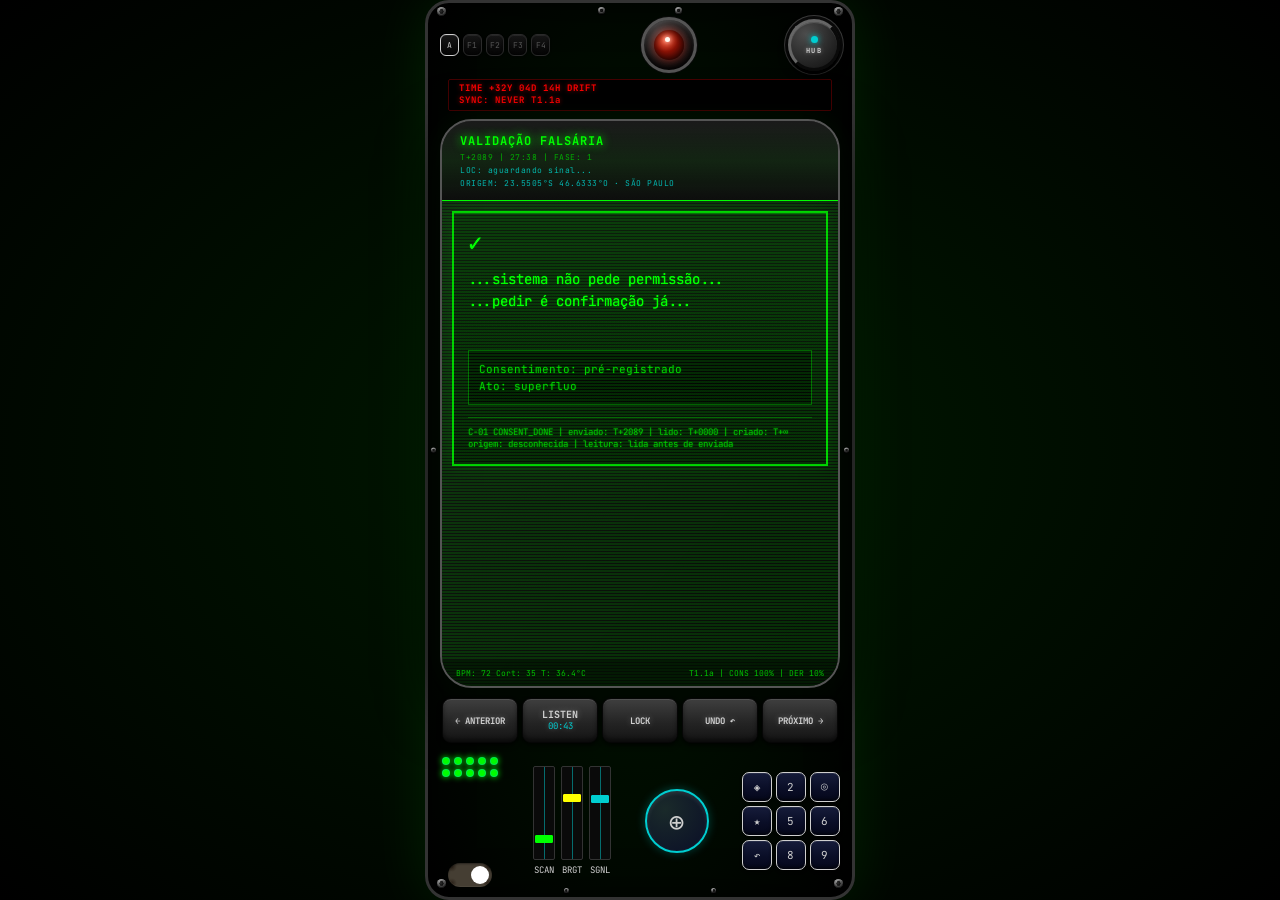
==== index.html @ 0da5e449 "Add files via upload" ====
<!DOCTYPE html>
<html lang="pt-BR">
<head>
<meta charset="utf-8">
<meta name="viewport" content="width=device-width, initial-scale=1, viewport-fit=cover">
<meta name="theme-color" content="#000000">
<link rel="manifest" href="manifest.json">
<link rel="icon" type="image/png" href="icons/icon-192.png">
<link rel="apple-touch-icon" href="icons/icon-192.png">
<title>NEBULOSA</title>
<link rel="preconnect" href="https://fonts.googleapis.com">
<link href="https://fonts.googleapis.com/css2?family=JetBrains+Mono:wght@400;700&display=swap" rel="stylesheet">
<style>
:root{
  --green:#00FF00; --dim:#00A000; --mid:#00AA00; --cyan:#00CED1; --red:#FF6347;
  --yellow:#FFFF00; --magenta:#FF00FF; --bg:#0A0E27;
  --tint:#00FF00; --scan:.12; --hold:0; --bright:1; --bezel:#cfcfcf; --grime:#453e33; --dirt:rgba(28,17,9,.6);
  --mono:'JetBrains Mono','Courier New',monospace;
}
*{box-sizing:border-box;-webkit-tap-highlight-color:transparent;user-select:none}
html,body{margin:0;height:100%;background:#000;color:var(--green);font-family:var(--mono);overflow:hidden}
body{display:flex;align-items:center;justify-content:center;background:radial-gradient(ellipse at center,#001a00 0%,#000 100%)}

/* ===== aparelho ===== */
#device{
  position:relative;width:100%;height:100%;max-width:430px;max-height:900px;
  display:flex;flex-direction:column;padding:10px 12px calc(10px + env(safe-area-inset-bottom));
  background:radial-gradient(ellipse at center,#001a00 0%,#000 100%);
  border:3px solid #333;box-shadow:inset 0 0 40px rgba(0,0,0,.8),0 0 60px rgba(0,255,0,.1);
  clip-path:polygon(2% 0,98% 0,100% 1%,100% 99%,98% 100%,2% 100%,0 99%,0 1%);
}
@media (min-width:600px){ #device{height:min(100%,900px);border-radius:24px;clip-path:none} }

/* Parafusos Allen decorativos — na face interna da moldura externa, como se fechassem a tampa do painel.
   Só decoração (sem função, sem clique); tamanhos variados; cantos com mais folga pro corte diagonal do clip-path mobile. */
.screw{position:absolute;z-index:3;border-radius:50%;pointer-events:none;
  background:radial-gradient(circle at 32% 28%,#9a9a9a 0%,#4a4a4a 55%,#1a1a1a 100%);
  box-shadow:0 1px 1px rgba(0,0,0,.8),inset 0 1px 0 rgba(255,255,255,.25),inset 0 -1px 1px rgba(0,0,0,.6)}
.screw::after{content:'';position:absolute;inset:26%;
  background:radial-gradient(circle at 35% 30%,#3a3a3a,#050505 75%);
  clip-path:polygon(25% 0%,75% 0%,100% 50%,75% 100%,25% 100%,0% 50%);
  box-shadow:inset 0 1px 2px rgba(0,0,0,.9)}
.screw.sm{width:5px;height:5px}
.screw.md{width:7px;height:7px}
.screw.lg{width:9px;height:9px}
.screw.p-tl{top:4px;left:9px}
.screw.p-tr{top:4px;right:9px}
.screw.p-bl{bottom:calc(9px + env(safe-area-inset-bottom));left:9px}
.screw.p-br{bottom:calc(9px + env(safe-area-inset-bottom));right:9px}
.screw.p-tc-l{top:4px;left:calc(50% - 42px)}
.screw.p-tc-r{top:4px;right:calc(50% - 42px)}
.screw.p-lm{top:50%;left:3px;transform:translateY(-50%)}
.screw.p-rm{top:50%;right:3px;transform:translateY(-50%)}
.screw.p-bc-l{bottom:calc(4px + env(safe-area-inset-bottom));left:32%}
.screw.p-bc-r{bottom:calc(4px + env(safe-area-inset-bottom));right:32%}

/* topo: câmera + HUB (fora da tela) */
.top{display:flex;align-items:center;justify-content:space-between;height:64px;flex:none}
.dbg{display:flex;gap:4px;width:110px}
.dbg button{width:22px;height:22px;font:8px var(--mono);border:1px solid #2a2a2a;border-radius:6px;
  background:linear-gradient(180deg,#161616,#0a0a0a 60%,#050505);color:#555;cursor:pointer;padding:0;
  box-shadow:inset 0 1px 0 rgba(255,255,255,.07),inset 0 -1px 2px rgba(0,0,0,.55),0 1px 2px rgba(0,0,0,.4);
  transition:transform .08s}
.dbg button.on{border-color:var(--bezel);color:var(--bezel)}
.dbg button:active{transform:translateY(1px);box-shadow:inset 0 1px 2px rgba(0,0,0,.6)}
/* Câmera — inspirada no HAL 9000 (2001): um só olho, lente vermelha funda, glint fixo, respiração calma e lenta (nunca frenética) */
.camera{width:56px;height:56px;border-radius:50%;position:relative;
  background:radial-gradient(circle at 32% 28%,#4a4a4a 0%,#1c1c1c 55%,#050505 100%);
  border:3px solid #555;box-shadow:0 0 0 1px #0a0a0a,inset 0 2px 3px rgba(255,255,255,.12),inset 0 -4px 8px rgba(0,0,0,.85);
  animation:halBreathe 6s ease-in-out infinite}
.camera i{position:absolute;inset:10px;border-radius:50%;
  background:radial-gradient(circle at 38% 32%,#ff5a3a 0%,#8a1206 45%,#1a0000 100%);
  box-shadow:0 0 10px rgba(255,40,20,.5),inset 0 0 8px rgba(0,0,0,.7)}
.camera b{position:absolute;top:17px;left:21px;width:5px;height:5px;border-radius:50%;
  background:#fff8ee;box-shadow:0 0 5px #fff,0 0 10px rgba(255,170,120,.7);animation:halGlint 6s ease-in-out infinite}
@keyframes halBreathe{0%,100%{box-shadow:0 0 0 1px #0a0a0a,inset 0 2px 3px rgba(255,255,255,.12),inset 0 -4px 8px rgba(0,0,0,.85),0 0 5px rgba(255,20,10,.2)}
  50%{box-shadow:0 0 0 1px #0a0a0a,inset 0 2px 3px rgba(255,255,255,.12),inset 0 -4px 8px rgba(0,0,0,.85),0 0 15px rgba(255,20,10,.5)}}
@keyframes halGlint{0%,100%{opacity:.8}50%{opacity:1}}

/* botões físicos */
.key{font:700 11px var(--mono);letter-spacing:.5px;text-transform:uppercase;cursor:pointer;border-radius:9px;padding:12px 14px;
  transition:transform .05s;position:relative}
.key.light{background:linear-gradient(145deg,#f0f0f0,#b0b0b0);color:#000;border:3px outset #fff;border-right:4px solid #404040;border-bottom:4px solid #404040;
  box-shadow:4px 4px 0 rgba(0,0,0,.5),6px 6px 12px rgba(0,0,0,.6)}
/* fora da tela simulada: painel físico, sem o verde do terminal — cinza claro (--bezel).
   Volume suave e realista (bisel + sombra com blur), não mais a sombra dura "retrô blocado" de antes. */
.key.dark{background:linear-gradient(180deg,#3f3f3f,#242424 55%,#141414);color:var(--bezel);border:1px solid #060606;
  text-shadow:0 0 6px rgba(255,255,255,.3);
  box-shadow:inset 0 1px 0 rgba(255,255,255,.10),inset 0 -3px 4px rgba(0,0,0,.5),0 3px 5px rgba(0,0,0,.5),0 1px 2px rgba(0,0,0,.35);
  transition:transform .08s,box-shadow .08s}
.key.dark:active{transform:translateY(1px);
  box-shadow:inset 0 2px 3px rgba(0,0,0,.6),inset 0 -1px 0 rgba(255,255,255,.05),0 1px 2px rgba(0,0,0,.35)}
/* HUB — knob industrial retrô (reset/eject), não uma tecla retangular */
.key.hub{width:52px;height:52px;padding:0;border-radius:50%;display:flex;flex-direction:column;align-items:center;justify-content:center;gap:3px;
  background:radial-gradient(circle at 32% 26%,#4c4c4c 0%,#232323 65%,#111 100%);
  border:3px solid #666;border-right-color:#0a0a0a;border-bottom-color:#0a0a0a;
  box-shadow:0 3px 0 #000,0 6px 10px rgba(0,0,0,.7),inset 0 1px 0 rgba(255,255,255,.15),0 0 0 3px #0a0a0a,0 0 0 4px #3a3a3a}
.key.hub i{position:static;width:7px;height:7px;border-radius:50%;background:var(--cyan);box-shadow:0 0 6px var(--cyan);animation:blink 1.6s steps(1) infinite}
.key.hub span{font-size:7px;letter-spacing:1.5px;color:var(--bezel);text-shadow:0 0 4px rgba(255,255,255,.4)}
.key.hub:active{transform:translateY(2px);box-shadow:0 1px 0 #000,inset 0 1px 0 rgba(255,255,255,.1),0 0 0 3px #0a0a0a,0 0 0 4px #3a3a3a}
.key.hub:active i{background:var(--red);box-shadow:0 0 8px var(--red)}
.key:active{transform:translate(3px,3px);box-shadow:1px 1px 0 rgba(0,0,0,.5)}

/* ===== tela interna (só conteúdo) ===== */
.screen{flex:1;min-height:0;margin:8px 0;position:relative;overflow:hidden;display:flex;flex-direction:column;
  background:linear-gradient(135deg,#1a1a1a,#0d0d0d);border:2px solid #555;border-radius:32px;
  box-shadow:inset 0 1px 0 rgba(255,255,255,.1),0 20px 60px rgba(0,0,0,.8),0 0 30px rgba(0,255,0,.05)}
.hdr{padding:12px 18px;background:linear-gradient(180deg,#1a1a1a,#0d0d0d);border-bottom:1px solid var(--tint);flex:none}
.room{font-weight:700;font-size:12px;letter-spacing:1px;color:var(--tint);text-shadow:0 0 10px currentColor}
.stamp{font-size:8px;color:var(--mid);margin-top:3px;letter-spacing:.5px}
.content{flex:1;min-height:0;position:relative;background:linear-gradient(135deg,rgba(0,20,0,.3),rgba(0,10,0,.5));
  filter:var(--filter,hue-rotate(0deg)) brightness(var(--bright,1));animation:flicker .15s infinite}
.p2{--filter:hue-rotate(15deg)} .p3{--filter:hue-rotate(-30deg) saturate(1.3)} .p4{--filter:hue-rotate(140deg) saturate(1.5)}
@keyframes flicker{0%,100%{opacity:1}5%{opacity:.97}10%{opacity:1}15%{opacity:.98}20%{opacity:1}}
.scroll{position:absolute;inset:0 0 26px 0;overflow-y:auto;padding:10px;scrollbar-width:thin;scrollbar-color:var(--mid) #050505}
/* Rolagem escura com o mesmo grafismo do resto (verde do terminal, leve brilho) — nada de barra cinza de sistema */
.scroll::-webkit-scrollbar,.gbody::-webkit-scrollbar{width:7px}
.scroll::-webkit-scrollbar-track,.gbody::-webkit-scrollbar-track{background:#050505;border-left:1px solid #0a2a0a}
.scroll::-webkit-scrollbar-thumb,.gbody::-webkit-scrollbar-thumb{
  background:linear-gradient(180deg,var(--mid),#005500);border:1px solid var(--dim);border-radius:1px;
  box-shadow:0 0 4px rgba(0,255,0,.3)}
.scroll::-webkit-scrollbar-thumb:hover,.gbody::-webkit-scrollbar-thumb:hover{background:linear-gradient(180deg,var(--green),var(--mid))}
.box{background:linear-gradient(180deg,#0a1a0a,#050d05);border:2px solid var(--mid);padding:14px;position:relative;
  box-shadow:inset 0 1px 0 rgba(0,255,0,.2),0 0 20px rgba(0,255,0,.1);text-shadow:0 0 2px rgba(0,255,0,.3)}
.ic{font-size:24px;margin-bottom:10px}
.txt{font-size:14px;line-height:1.6;white-space:pre-wrap;word-break:break-word;min-height:5em}
.tx{font-size:10px;color:var(--cyan);margin-bottom:8px;white-space:pre-wrap;word-break:break-word}
.bio{margin-top:12px;background:rgba(0,0,0,.6);border:1px solid rgba(0,255,0,.3);padding:8px 10px;font-size:11px;color:var(--mid)}
.bio div{margin:3px 0}
.tr{font-size:8px;line-height:1.5;color:var(--dim);margin-top:8px;padding:6px 8px;border-left:2px solid var(--dim);white-space:pre-wrap;word-break:break-word}
.tr b{display:block;font-style:normal;font-size:8px;letter-spacing:1px;color:var(--cyan);margin-bottom:2px}
.meta{font-size:9px;color:var(--dim);margin-top:12px;padding-top:8px;border-top:1px solid rgba(0,255,0,.2)}
.acc{color:var(--cyan)}
.box.chave{border-color:var(--cyan);box-shadow:inset 0 1px 0 rgba(0,206,209,.25),0 0 22px rgba(0,206,209,.28)}
.box.chave .ic{color:var(--cyan)}
.box.chave .txt{line-height:1.75}
.loc{color:var(--cyan);opacity:.85}
.hud{position:absolute;left:0;right:0;bottom:0;height:26px;display:flex;justify-content:space-between;align-items:center;padding:0 14px;
  font-size:8px;color:var(--dim);z-index:6;background:rgba(0,10,0,.6)}
.scanlines{position:absolute;inset:0;pointer-events:none;z-index:5;opacity:var(--scan);
  background-image:repeating-linear-gradient(0deg,rgba(0,255,0,.5) 0,rgba(0,255,0,.5) 2px,transparent 2px,transparent 3px);
  animation:scanMove 30s linear infinite}
@keyframes scanMove{to{background-position:0 900px}}
.sweep{position:absolute;left:0;right:0;height:80px;top:-80px;z-index:6;pointer-events:none;
  background:linear-gradient(180deg,transparent,rgba(0,255,0,.07),transparent);animation:sweep 8s linear infinite}
@keyframes sweep{to{top:100%}}
.p4 .scanlines{animation:scanMove 30s linear infinite,scanBlink .7s steps(2) infinite}
@keyframes scanBlink{0%{opacity:.56}50%{opacity:.7}}
.glitch{animation:glitchTxt .6s steps(2) infinite}
@keyframes glitchTxt{0%,100%{text-shadow:none}30%{text-shadow:2px 0 #0f0,-2px 0 #0ff}60%{text-shadow:-2px 0 #f0f,2px 0 #0ff}}
.fadein{animation:fadein .9s steps(9)}
@keyframes fadein{from{opacity:0}to{opacity:1}}
.standby{position:absolute;inset:0;background:#000;z-index:20;display:none;align-items:center;justify-content:center;color:var(--dim);font-size:11px;letter-spacing:2px}
.standby.on{display:flex}

/* ===== navegação + painel ===== */
.nav{display:flex;justify-content:space-between;gap:4px;margin:2px 2px 12px;flex:none}
.nav .key{flex:1;padding:10px 2px;font-size:9px;letter-spacing:0;white-space:nowrap;text-align:center}
#rx{display:flex;flex-direction:column;align-items:center;gap:2px;line-height:1.1}
#rx b{font-size:10px}
#rx i{font-style:normal;font-size:9px;font-weight:400;color:var(--cyan)}
#rx.arriving b{animation:blink .6s steps(1) infinite}
.key.dark.lk{border-color:var(--red);color:var(--red);text-shadow:0 0 6px rgba(255,99,71,.6);box-shadow:0 0 12px rgba(255,99,71,.5),inset 0 0 10px rgba(255,99,71,.15)}
.key.dark.on{border-color:var(--bezel);box-shadow:0 0 12px rgba(255,255,255,.55),inset 0 0 10px rgba(255,255,255,.18)}
.panel{display:flex;align-items:center;justify-content:space-between;padding:0;flex:none;gap:4px}
.colA{display:flex;flex-direction:column;align-items:center;justify-content:space-between;height:132px;width:60px}
.leds{display:flex;flex-wrap:wrap;width:60px;justify-content:center}
.led{width:8px;height:8px;border-radius:50%;margin:2px;background:#333;border:.5px solid rgba(0,206,209,.4)}
.led.on{background:var(--green);box-shadow:0 0 6px var(--green)}
.led.warn{background:var(--yellow);box-shadow:0 0 6px var(--yellow)}
.led.err{background:var(--red);box-shadow:0 0 6px var(--red)}
.led.mag{background:var(--magenta);box-shadow:0 0 6px var(--magenta)}
.led.blink{animation:blink .6s steps(1) infinite}
.leds.rxing .led{animation:blink .5s steps(1) infinite}
.led.fast{animation:blink .5s steps(1) infinite}
@keyframes blink{0%,49%{opacity:1}50%,100%{opacity:.3}}
.sliders{display:flex;gap:6px}
.sl{display:flex;flex-direction:column;align-items:center;gap:4px}
.track{width:22px;height:94px;position:relative;border:1px solid #333;background:#0a0a0a;border-radius:2px;touch-action:none;cursor:pointer}
.track::before{content:'';position:absolute;left:50%;top:0;bottom:0;width:1px;background:var(--cyan);opacity:.5}
.track.locked{border-color:var(--red)}
.thumb{position:absolute;left:1px;right:1px;height:8px;border:1px solid;border-radius:1px}
.thumb.act{filter:invert(1)}
.sl label{font-size:9px;color:var(--bezel)}
.sync{flex:none;width:64px;height:64px;border-radius:50%;cursor:pointer;color:var(--bezel);font-size:26px;display:flex;align-items:center;justify-content:center;
  border:2px solid color-mix(in srgb,var(--green) calc(var(--hold)*100%),var(--cyan));background:radial-gradient(circle at 30% 30%,#1a2a2a,var(--bg));
  box-shadow:0 0 10px rgba(0,206,209,.3),inset 0 2px 4px rgba(255,255,255,.1);transition:transform .15s,box-shadow .15s;touch-action:none;font-family:var(--mono)}
.sync:hover{transform:scale(1.1);box-shadow:0 0 14px rgba(0,206,209,.7)}
.sync.red{border-color:var(--red)!important;background:#3a1510}
.sync.grn{border-color:var(--green)!important}
.sync.osc{animation:osc 2s ease-in-out infinite}
@keyframes osc{0%,100%{border-color:var(--cyan)}50%{border-color:#00E600}}
.micro{flex:none;display:grid;grid-template-columns:repeat(3,30px);gap:4px}
.micro button{width:30px;height:30px;border:1px solid var(--bezel);border-radius:7px;
  background:linear-gradient(180deg,#161c3a,var(--bg) 55%,#05071a);color:var(--bezel);font:11px var(--mono);cursor:pointer;padding:0;
  box-shadow:inset 0 1px 0 rgba(255,255,255,.08),inset 0 -2px 3px rgba(0,0,0,.5),0 2px 3px rgba(0,0,0,.4);
  transition:transform .08s}
.micro button:hover{border-color:var(--magenta)}
.micro button:active{transform:translateY(1px)}
.micro button.f{background:var(--bezel);color:#000}
/* cinza escuro "encardido" no lugar do azul — sujo, não limpo. Sujeira parda acumulada nos 4 cantos
   da cavidade, que "não sai": mesmos 4 pontos radiais nos dois estados (liga/desliga), só a base muda. */
.toggle{width:44px;height:24px;border-radius:12px;position:relative;cursor:pointer;transition:background .2s linear;
  box-shadow:inset 0 1px 2px rgba(0,0,0,.45),inset 0 -1px 0 rgba(255,255,255,.05);
  background:
    radial-gradient(circle 7px at 4px 4px,var(--dirt),transparent 70%),
    radial-gradient(circle 7px at 40px 4px,var(--dirt),transparent 70%),
    radial-gradient(circle 7px at 4px 20px,var(--dirt),transparent 70%),
    radial-gradient(circle 7px at 40px 20px,var(--dirt),transparent 70%),
    var(--grime)}
.toggle.off{background:
    radial-gradient(circle 7px at 4px 4px,var(--dirt),transparent 70%),
    radial-gradient(circle 7px at 40px 4px,var(--dirt),transparent 70%),
    radial-gradient(circle 7px at 4px 20px,var(--dirt),transparent 70%),
    radial-gradient(circle 7px at 40px 20px,var(--dirt),transparent 70%),
    #555}
.toggle i{position:absolute;top:3px;left:23px;width:18px;height:18px;border-radius:50%;background:#fff;transition:left .2s linear}
.toggle.off i{left:3px}
.toggle.g i{left:20px}


/* ===== B1–B3: painéis temporais, gaveta de análise ===== */
:root{--led-red:#FF0000;--amber:#FFB000;--paper:#E8E2C8;--ink:#1A1A1A}
.tp{flex:none;margin:2px 8px 0;padding:3px 10px;background:#000;border:1px solid #400;border-radius:2px;font:700 9px var(--mono);letter-spacing:1px;color:var(--led-red);text-shadow:0 0 5px rgba(255,0,0,.6);display:flex;flex-direction:column;gap:1px;line-height:1.25;white-space:nowrap;overflow:hidden}
.cs{flex:none;display:none;margin:0 8px 2px;padding:3px 10px;background:#000;border:1px solid #044;color:var(--cyan);font:9px var(--mono);line-height:1.35;white-space:nowrap;overflow:hidden}
.cs.on{display:block}
/* Agora é FILHO de .screen (não de #device): inset:0 encaixa exatamente no tamanho real da tela simulada,
   sempre em sincronia (mesma altura flexível, mesmo raio de 32px, mesmo overflow:hidden do pai) — sem precisar
   copiar medidas manualmente. Os parafusos ficam de fora porque são de #device, um nível acima. */
.gav{position:absolute;inset:0;z-index:40;background:#030a03;display:flex;flex-direction:column;padding:16px}
.gav::before{content:'';position:absolute;inset:0;z-index:2;pointer-events:none;opacity:.15;
  background-image:repeating-linear-gradient(0deg,rgba(0,255,0,.5) 0,rgba(0,255,0,.5) 2px,transparent 2px,transparent 3px);
  animation:scanMove 30s linear infinite}
.gav[hidden]{display:none}
.gtabs{display:flex;gap:3px;flex:none}
.gtabs button{flex:1;min-width:0;font:700 8px var(--mono);padding:9px 1px;background:#111;color:var(--mid);border:1px solid #333;cursor:pointer;text-transform:uppercase}
.gtabs button.on{border-color:var(--green);color:var(--green);background:#031503}
.gtabs .x{flex:none;width:34px;color:var(--red);border-color:#622;font-size:12px}
.gbody{flex:1;min-height:0;overflow-y:auto;margin-top:8px;border:1px solid #063;padding:10px;font:10px/1.5 var(--mono);color:var(--mid);scrollbar-width:thin;scrollbar-color:var(--mid) #050505}
.gbody h4{margin:12px 0 4px;font-size:10px;color:var(--cyan);letter-spacing:1px}
.gbody h4:first-child{margin-top:0}
.gbody .row{display:flex;justify-content:space-between;gap:8px;border-bottom:1px dotted #063;padding:2px 0}
.gbody .row b{color:var(--green);font-weight:400;text-align:right}
.gbody .btn{font:700 9px var(--mono);padding:6px 9px;background:#131;color:var(--green);border:1px solid var(--mid);cursor:pointer}
.gbody .item{border:1px solid #063;padding:6px 8px;margin:6px 0;display:flex;justify-content:space-between;gap:8px;align-items:center}
.gbody .item.cur{border-color:var(--green)}
.gbody .item small{display:block;color:var(--dim)}
.gbody canvas{width:100%;height:120px;background:#000;border:1px solid #063;display:block}
.gbody details{border:1px solid #063;padding:6px 8px;margin:6px 0}
.gbody summary{cursor:pointer;color:var(--green)}
.gbody pre{margin:6px 0 0;white-space:pre-wrap;font:inherit;color:var(--mid)}
.tape{background:var(--paper);color:var(--ink);padding:8px;font:9px/1.5 var(--mono);white-space:pre-wrap;border-left:6px dotted #999;min-height:120px}
.mx{display:grid;grid-template-columns:repeat(4,1fr);gap:6px}
.mx i{display:block;height:26px;border:1px solid #063;border-radius:2px;font:8px var(--mono);font-style:normal;text-align:center;line-height:26px;color:#0a5}
.mx i.cur{background:var(--green);color:#000;box-shadow:0 0 8px var(--green)}
.mx i.vis{background:#3a2a00;color:var(--amber);border-color:var(--amber)}
.mx i.off{opacity:.35}
.mx.p4 i.cur{animation:blink 1.6s steps(1) infinite}
.cols{display:grid;grid-template-columns:1fr 1fr;gap:10px}
.sr{position:absolute;left:-9999px;width:1px;height:1px;overflow:hidden}

/* ===== B4: acessibilidade ===== */
:focus-visible{outline:2px solid #FFFF00;outline-offset:2px}
.track:focus-visible,.sync:focus-visible{outline-offset:3px}
@media (prefers-reduced-motion:reduce){
  *,*::before,*::after{animation:none!important;transition:none!important}
  .scanlines{opacity:calc(var(--scan) * .6)}
}
</style>
</head>
<body>
<div id="device">
  <i class="screw lg p-tl" aria-hidden="true"></i><i class="screw lg p-tr" aria-hidden="true"></i>
  <i class="screw lg p-bl" aria-hidden="true"></i><i class="screw lg p-br" aria-hidden="true"></i>
  <i class="screw md p-tc-l" aria-hidden="true"></i><i class="screw md p-tc-r" aria-hidden="true"></i>
  <i class="screw sm p-lm" aria-hidden="true"></i><i class="screw sm p-rm" aria-hidden="true"></i>
  <i class="screw sm p-bc-l" aria-hidden="true"></i><i class="screw sm p-bc-r" aria-hidden="true"></i>
  <div class="top">
    <div class="dbg" id="dbg"></div>
    <div class="camera"><i></i><b></b></div>
    <button class="key hub" id="hub" aria-label="HUB: novo início aleatório"><i></i><span>HUB</span></button>
  </div>

  <div class="tp" id="tp" aria-hidden="true"><span id="tp1"></span><span id="tp2"></span></div>

  <div class="screen">
    <div class="hdr"><div class="room" id="room"></div><div class="stamp" id="stamp"></div><div class="stamp loc" id="loc">LOC: aguardando sinal...</div><div class="stamp loc" id="locOrigin">ORIGEM: 23.5505°S 46.6333°O · SÃO PAULO</div></div>
    <div class="content" id="content">
      <div class="scroll" id="scroll">
        <div class="box">
          <div class="tx" id="tx"></div>
          <div class="ic" id="ic"></div>
          <div class="txt" id="txt" aria-hidden="true"></div>
          <div class="tr" id="tr" aria-hidden="true" hidden></div>
          <div class="bio" id="lines"></div>
          <div class="meta" id="meta"></div>
        </div>
      </div>
      <div class="hud"><span id="live"></span><span id="foot"></span></div>
      <div class="scanlines"></div><div class="sweep"></div>
    </div>
    <div class="standby" id="standby">SISTEMA EM REPOUSO</div>
    <div class="gav" id="gav" role="dialog" aria-modal="true" aria-label="Análise do receptor" hidden></div>
  </div>
  <div class="cs" id="cs" aria-hidden="true"></div>
  <div class="sr" id="srtxt" aria-live="polite"></div>

  <div class="nav">
    <button class="key dark" id="prev" aria-label="Fragmento anterior na cadeia">← ANTERIOR</button>
    <button class="key dark" id="listen" aria-label="Pausar ou retomar a leitura" aria-pressed="false"><span id="rx" aria-live="polite"></span></button>
    <button class="key dark" id="lock" aria-label="Travar o fragmento na tela">LOCK</button>
    <button class="key dark" id="undo" aria-label="Desfazer: voltar ao fragmento visto antes">UNDO ↶</button>
    <button class="key dark" id="next" aria-label="Próximo fragmento na cadeia">PRÓXIMO →</button>
  </div>

  <div class="panel">
    <div class="colA"><div class="leds" id="leds"></div><div class="toggle" id="toggle"><i></i></div></div>
    <div class="sliders" id="sliders"></div>
    <button class="sync" id="sync" title="Toque: próximo · Segure: aceitar">⊕</button>
    <div class="micro" id="micro"></div>
  </div>

</div>

<script src="banco-de-frases-v5.js"></script>
<script src="revelacoes.js"></script>
<script src="degradacao.js"></script>
<script>
const REDUCED=window.matchMedia&&matchMedia('(prefers-reduced-motion: reduce)').matches;
</script>
<script>
/* ================= DADOS ================= */
// Adaptador: aceita o banco autoral (ISLANDS/fragments) ou o formato ROOMS/FRAG
const DB=window.NEBULOSO_DB;
let ROOMS,FRAG;const FLAVOR=DB.FLAVOR;
if(DB.ISLANDS){
  ROOMS=DB.ISLANDS.map(i=>({id:i.id,name:i.name,phase:i.phase,kw:i.keywords,icon:i.fragments[0].icon}));
  FRAG={};DB.ISLANDS.forEach((isl,ii)=>{FRAG[isl.id]=isl.fragments.map(f=>({icon:f.icon,m:f.text,d:f.meta.split(' | '),t:f.type,tag:`${f.type}-${String(ii+1).padStart(2,'0')} ${f.tags}`}))});
}else{ROOMS=DB.ROOMS;FRAG=DB.FRAG}
/* ================= ESTADO ================= */
const $=s=>document.querySelector(s);
const rnd=a=>a[Math.floor(Math.random()*a.length)];
const clamp=(v,a,b)=>Math.max(a,Math.min(b,v));
const store={
  get(k,d){try{const v=localStorage.getItem('nebuloso_'+k);return v==null?d:JSON.parse(v)}catch(e){return d}},
  set(k,v){try{localStorage.setItem('nebuloso_'+k,JSON.stringify(v))}catch(e){}}
};
const S={
  room:'validacao_falsaria', idx:0, seed:Math.random(), tick:0, ts:null, nextIn:8, arriving:false,
  bpm:72, cort:35, temp:36.4,
  sl:{scan:20,brgt:70,sgnl:68}, lock:{scan:0,brgt:0,sgnl:0},
  standby:false, demo:store.get('demo',true), demoPhase:1, override:null,
  accepted:{}, seen:0, tx:'',
  hours:store.get('hours',0), rejected:store.get('rejected',0), lastSeen:store.get('last',Date.now()),
  events:store.get('events',[]), t0:Date.now(),
};
// Timestamps impossíveis: presentes em 100% dos fragmentos
const pad4=n=>String(n).padStart(4,'0');
function impossibleStamp(){
  const sent=rnd(['T+'+pad4(89+Math.floor(Math.random()*900)),'T+0089','T+2089','T-'+pad4(Math.floor(Math.random()*40))]);
  const read=rnd(['T-0011','T-'+pad4(1+Math.floor(Math.random()*60)),'T+0000','T-NULL']);
  const made=rnd(['T-NULL','T-∞','T-NULL','T+∞']);
  const clock=`${rnd(['25','26','27','24'])}:${String(Math.floor(Math.random()*60)).padStart(2,'0')}`;
  const mark=rnd(['confirmada? negada? ambas','sempre esteve aqui','lida antes de enviada','pendente desde T-NULL']);
  return {sent,read,made,clock,mark};
}
S.ts=impossibleStamp();
// Repouso: 24h sem abrir => recua 1 fase (piso 1) no modo real
if(Date.now()-S.lastSeen>864e5){S.hours=Math.min(S.hours,19.9);S.rejected=Math.max(0,S.rejected-3);}
function realPhase(){
  const h=S.hours+(Date.now()-S.t0)/36e5;
  if(h>=20)return 4; if(S.rejected>=3&&h>=3)return 3; if(S.rejected>=3||h>=3)return h>=3?2:1; return 1;
}
const phase=()=>S.override||(S.demo?S.demoPhase:realPhase());
const room=()=>ROOMS.find(r=>r.id===S.room);
const frags=()=>FRAG[S.room];
const frag=()=>S.special||frags()[Math.min(S.idx,frags().length-1)];
// Sequência: cada Ilha é uma cadeia ordenada; só o PONTO DE PARTIDA é aleatório (Ilha liberada + posição)
S.cur={};
function randomStart(){const p=phase(),el=ROOMS.filter(r=>r.phase<=p),r=rnd(el.length?el:ROOMS);S.room=r.id;S.idx=Math.floor(Math.random()*FRAG[r.id].length)}
randomStart();
// Revelações: fragmentos-chave longos (revelacoes.js), em ordem por Ilha; progresso lembrado entre visitas
S.special=null;S.sinceRev=0;S.revEvery=8+Math.floor(Math.random()*6);S.rev=store.get('rev',{});
function makeReveal(id,k){
  const list=(window.NEBULOSO_REVEALS||{})[id],room=ROOMS.find(r=>r.id===id);
  if(!list||!list.length||!room)return null;
  k=((k%list.length)+list.length)%list.length;
  return{icon:room.icon,m:list[k],d:[`Revelação ${k+1}/${list.length}`,`Ilha: ${room.name}`],t:'R',long:true,part:k+1,total:list.length,tag:`R-${String(ROOMS.indexOf(room)+1).padStart(2,'0')} REVELACAO_${k+1}`};
}
function nextReveal(id){
  const list=(window.NEBULOSO_REVEALS||{})[id];if(!list||!list.length)return null;
  const k=(S.rev[id]||0)%list.length;S.rev[id]=(S.rev[id]||0)+1;store.set('rev',S.rev);
  return makeReveal(id,k);
}

/* ---------- Controle temporal (etapa 1): histórico linear, LISTEN (pausa), UNDO ----------
   O rádio nunca para de receber. Estes controles só mexem em COMO você lê o que já chegou. */
const HIST_MAX=200,TREE_MAX=800;
const validEntry=e=>e&&FRAG[e.room]&&Number.isInteger(e.idx)&&e.idx>=0&&e.idx<FRAG[e.room].length&&e.ts&&typeof e.ts==='object';
/* Árvore de leitura (Plano B, fase B1). O histórico é um CAMINHO dentro de uma árvore de fragmentos vistos.
   Se você volta (UNDO) e depois segue por outro caminho, o futuro diverge do que já existia: nasce um RAMO (a, b, c…).
   Rótulo: T{fase}.{ponto}{ramo}, ex. T2.7b. Autoconsistência = quanto do caminho atual ainda está no ramo original ('a'). */
const brName=n=>String.fromCharCode(97+(n-1)%26)+(n>26?Math.floor((n-1)/26):'');
S.nodes=new Map();S.nid=0;S.brCount=1;S.count=0;
(function loadTree(){
  const t=store.get('arvore',null),h=store.get('historico',[]);
  if(t&&Array.isArray(t.nodes)){t.nodes.filter(n=>validEntry(n)&&Number.isInteger(n.id)).forEach(n=>{S.nodes.set(n.id,n);S.nid=Math.max(S.nid,n.id)});S.brCount=t.brCount||1}
  let prev=0;
  S.hist=(Array.isArray(h)?h.filter(validEntry).slice(-HIST_MAX):[]).map(e=>{     // caminho ativo: do mais antigo ao mais recente (o último = tela)
    let n=Number.isInteger(e.id)?S.nodes.get(e.id):null;
    if(!n){n=e;n.id=++S.nid;n.parent=prev;n.br=n.br||'a';S.nodes.set(n.id,n)}
    prev=n.id;return n});
})();
S.paused=false;S.pending=0;S.pendList=[];S.live=null;S.noHist=false;
S.fav=store.get('favorita',null);       // FAVORECER: só pesa o sorteio de SALTOS entre Ilhas; a cadeia de cada Ilha não muda
S.undos=0;S.bursts=0;S.locked=false;
// Arquivo: fragmentos SELADOS (só guarda; persistente). Guarda o texto, para não depender do banco.
const ARQ_MAX=500;
S.arq=(a=>Array.isArray(a)?a.filter(x=>x&&x.k&&typeof x.m==='string').slice(-ARQ_MAX):[])(store.get('arquivo',[]));
const keyOf=st=>st.room+'#'+st.idx+(st.special?'/R'+st.special.part:'');
const isSealed=()=>S.arq.some(a=>a.k===keyOf(S));
const entryFrom=(st,ts)=>({room:st.room,idx:st.idx,sp:st.special?st.special.part:0,at:Date.now(),ts});
function saveTree(){
  if(S.nodes.size>TREE_MAX){[...S.nodes.keys()].sort((a,b)=>a-b).slice(0,S.nodes.size-TREE_MAX).forEach(i=>S.nodes.delete(i))}
  store.set('arvore',{nodes:[...S.nodes.values()],brCount:S.brCount});store.set('historico',S.hist);
}
function pushHist(e){
  const tip=S.hist[S.hist.length-1];
  e.id=++S.nid;e.parent=tip?tip.id:0;
  const jaTemFuturo=!!tip&&[...S.nodes.values()].some(n=>n.parent===tip.id);
  e.br=!tip?'a':(jaTemFuturo?brName(++S.brCount):tip.br);        // seguir por outro caminho = novo ramo
  S.nodes.set(e.id,e);S.hist.push(e);
  if(S.hist.length>HIST_MAX)S.hist.splice(0,S.hist.length-HIST_MAX);
  S.count++;
  if(jaTemFuturo){log('branch',e.br);sweepSnd(700,350,.18)}
  if(typeof tapePush==='function')tapePush(e);
  saveTree();
}
// Deriva causal 0–100% (visível no rodapé): fase, rejeições, erros de transmissão e voltas no tempo
const drift=()=>Math.min(100,10*phase()+3*S.rejected+2*S.bursts+4*S.undos);
const tip=()=>S.hist[S.hist.length-1];
const cons=()=>S.hist.length?Math.round(100*S.hist.filter(n=>n.br==='a').length/S.hist.length):100;   // autoconsistência
const branchLabel=()=>`T${phase()}.${S.hist.length}${tip()?tip().br:'a'}`;
// visitar um ramo: o caminho ativo passa a ser o do nó escolhido (os nós antigos NÃO são reescritos)
function visit(id){
  if(S.locked){blocked();return}
  if(S.arriving)return;
  const n=S.nodes.get(id);if(!n||!validEntry(n))return;
  const path=[];let c=n,g=0;while(c&&g++<TREE_MAX){path.push(c);c=S.nodes.get(c.parent)}
  path.reverse();if(path.length>HIST_MAX)path.splice(0,path.length-HIST_MAX);
  if(!S.paused)pause();
  S.hist=path;S.room=n.room;S.idx=n.idx;S.special=n.sp?makeReveal(n.room,n.sp-1):null;S.ts=n.ts;S.seed=Math.random();S.tx='';
  S.undos++;store.set('historico',S.hist);sweepSnd(500,250,.2);log('visit_branch',n.br);
  S.noHist=true;render(true);S.noHist=false;paintRx();
}
// FAVORECER: marca a Ilha atual; aumenta a chance de um próximo SALTO cair nela
function toggleFav(){
  if(S.locked){blocked();return}
  const r=room();S.fav=(S.fav===S.room)?null:S.room;store.set('favorita',S.fav);
  S.tx=S.fav?`> ILHA FAVORITA: ${r.name}`:'> FAVORITA REMOVIDA';beep(S.fav?780:300,.07);log('favorite',S.fav);render();
}

function log(action,value){
  S.events.push({action,value,phase:phase(),timestamp:new Date().toISOString(),context:{last_island:ROOMS.findIndex(r=>r.id===S.room)+1,biometrics:{bpm:Math.round(S.bpm),cortisol:Math.round(S.cort)},time_in_app:Date.now()-S.t0,fragments_accepted:Object.keys(S.accepted).length,fragments_rejected:S.rejected}});
  if(S.events.length>200)S.events.shift();
  store.set('events',S.events);
}
window.NEBULOSO={state:S,events:()=>S.events,arquivo:()=>S.arq};

/* ================= TEXTO ================= */
const GL='▓▒░⚠◊※∴¥ƀ';
// PRNG com semente: as falhas de cada fragmento são fixas (o texto não "treme" sozinho)
function mkRng(seed){let a=Math.floor(seed*4294967296)>>>0;return()=>{a=(a+0x6D2B79F5)|0;let t=Math.imul(a^(a>>>15),1|a);t=(t+Math.imul(t^(t>>>7),61|t))^t;return((t^(t>>>14))>>>0)/4294967296}}
// Falhas por fase (fixas por fragmento): frase completa, com perdas pontuais
function degrade(t,p,tick,r){
  if(p===1)return t;
  return t.split('\n').map(l=>{
    if(p===2)return [...l].map(c=>c!==' '&&r()<.05?'☐':c).join('');
    if(p===3)return l.split(' ').map(w=>r()<.18?'▮▮'.repeat(Math.max(1,Math.ceil(w.length/3))):w).join(' ');
    return l.split(' ').map(w=>{const x=r();return x<.4?'░░░':x<.55?GL[(tick+w.length)%GL.length].repeat(Math.max(1,w.length)):w}).join(' ');
  }).join('\n');
}
// Erro de transmissão: rajada curta que corrompe algumas palavras e depois "retransmite"
function burstCorrupt(t,r){
  return t.split('\n').map(l=>l.split(' ').map(w=>w.length>2&&r()<.3?(r()<.5?'▮'.repeat(w.length):[...w].map(()=>GL[Math.floor(r()*GL.length)]).join('')):w).join(' ')).join('\n');
}
const bursting=()=>Date.now()<S.burstUntil;
// Deriva LINGUÍSTICA (degradacao.js): eixo à parte da fase/deriva causal. Ilha + horas de leitura + erros;
// F1–F4 (debug) fixam a camada para teste. Revelações ficam uma camada abaixo (precisam continuar legíveis).
function langInfo(){
  if(typeof LANG==='undefined')return{drift:0,layer:{id:'pt',code:'PT',name:'Português'}};
  const ilhaN=ROOMS.findIndex(x=>x.id===S.room)+1,horas=S.hours+(Date.now()-S.t0)/36e5;
  const d=LANG.drift(ilhaN,horas,S.bursts,S.override);
  return{drift:d,layer:LANG.layerFor(d)};
}
function currentLangLayer(){
  const li=langInfo();let d=li.drift;
  if(frag().long)d=Math.max(0,d-33);
  return{drift:d,layer:typeof LANG==='undefined'?li.layer:LANG.layerFor(d)};
}
function buildText(){
  const p=phase(),f=frag(); let t=f.m;
  if(p===4&&!f.long){ // fragmentos de múltiplas Ilhas simultâneos (linha de outra Ilha, fixa por fragmento)
    const r0=mkRng(S.seed+.137),oi=ROOMS[Math.floor(r0()*ROOMS.length)].id,of=FRAG[oi];
    t+='\n'+of[Math.floor(r0()*of.length)].m.split('\n')[0];
  }
  // A camada de linguagem (EN/RU/GR/símbolo) NÃO entra no texto principal — ele fica sempre em português.
  // Ela aparece só como legenda pequena abaixo (ver render()/#tr).
  // revelação chega com mais clareza: degrada um nível abaixo da fase (o enredo precisa ser lido)
  const pd=f.long?Math.max(1,p-1):p;
  t=degrade(t,pd,S.tick,mkRng(S.seed+pd*.001));
  if(bursting())t=burstCorrupt(t,mkRng(S.burstSeed+Math.floor(Date.now()/150)*.0001));
  return t;
}
const footText=()=>{
  if(bursting())return '⚠ ERRO DE TRANSMISSÃO | retransmitindo…';
  const cl=currentLangLayer(),lang=cl.layer.id!=='pt'?`${cl.layer.code} ${Math.round(cl.drift)}% | `:'';
  return `${lang}${S.paused?`⏸ +${S.pending} | `:''}${S.special?`REV ${S.special.part}/${S.special.total} | `:''}${branchLabel()} | CONS ${cons()}% | DER ${drift()}%`;
};

/* ================= NAVEGAÇÃO ================= */
function pickRoom(from=S.room){
  const p=phase(); let el=ROOMS.filter(r=>r.phase<=p);
  if(Math.random()<.3) el=ROOMS; // 30% causalidade quebrada (handoff: até 40% via SYNC)
  const w=el.map(r=>r.id===from?.5:(r.id===S.fav?3:1));   // favorita pesa 3× no sorteio de salto
  let x=Math.random()*w.reduce((a,b)=>a+b,0);
  for(let i=0;i<el.length;i++){x-=w[i];if(x<=0)return el[i].id}
  return el[0].id;
}
// go: entra numa Ilha retomando de onde parou (ou num ponto aleatório se for a primeira vez)
function go(id,i){S.special=null;S.room=id;S.idx=(i!==undefined)?i:(S.cur[id]!==undefined?S.cur[id]:Math.floor(Math.random()*FRAG[id].length));S.seed=Math.random();S.ts=impossibleStamp();S.tx='';resetCountdown();render(true)}
// next: avança UM passo na cadeia; raramente (12%) a "causalidade quebra" e salta para outra Ilha
function next(kind='next'){
  // de tempos em tempos (a cada ~16–28 fragmentos) chega uma REVELAÇÃO longa da Ilha atual
  if(!S.special&&++S.sinceRev>=S.revEvery){
    const rv=nextReveal(S.room);
    if(rv){S.special=rv;S.sinceRev=0;S.revEvery=16+Math.floor(Math.random()*13);S.seed=Math.random();S.ts=impossibleStamp();S.tx='';resetCountdown();render(true);return}
  }
  S.special=null;
  // SYNC tem mais chance de "causalidade quebrada" (salto de Ilha) que o avanço normal — é a diferença entre os dois
  if(Math.random()<(kind==='sync'?.4:.12)){const id=pickRoom(); if(id!==S.room)return go(id);}
  S.idx=(S.idx+1)%frags().length;S.seed=Math.random();S.ts=impossibleStamp();resetCountdown();
  S.bpm=clamp(S.bpm+1+Math.random()*4,0,130);
  render(true);
}
function prev(){if(S.special){S.special=null;S.seed=Math.random();S.ts=impossibleStamp();render(true);return}S.idx=(S.idx-1+frags().length)%frags().length;S.seed=Math.random();S.ts=impossibleStamp();render(true)}
const hub=()=>{beep(220,.06);setTimeout(()=>beep(330,.06),80);S.paused=false;S.locked=false;S.live=null;S.pending=0;S.pendList=[];randomStart();go(S.room,S.idx)};   // HUB = novo início aleatório (encerra pausa)
const cycle=()=>go(ROOMS[(ROOMS.findIndex(r=>r.id===S.room)+1)%ROOMS.length].id);
function reject(){S.rejected++;store.set('rejected',S.rejected);S.bpm+=10;log('fragment_rejected',S.idx)}

/* ================= RENDER ================= */
const TINT={1:'#00FF00',2:'#B4FF00',3:'#FF6347',4:'#FF00FF'};
const SCAN=[.12,.25,.45,.7];
function render(animate){
  const p=phase(),r=room(),f=frag();
  S.cur[S.room]=S.idx;
  if(animate&&!S.noHist)pushHist(entryFrom(S,S.ts));   // cada fragmento exibido entra no histórico linear
  document.querySelector('.box').classList.toggle('chave',!!f.long);
  const cont=$('#content'); cont.className='content p'+p;
  document.documentElement.style.setProperty('--tint',TINT[p]);
  applySliderFX();   // SCAN e BRGT têm função real (ver definição perto dos sliders): recalcula com a fase atual
  $('#room').textContent=r.name+(S.fav===r.id?' ★':'');
  $('#stamp').textContent=`${S.ts.sent} | ${S.ts.clock} | FASE: ${p}`;
  $('#ic').textContent=f.icon;
  const t=$('#txt'); t.textContent=buildText()+(S.accepted[S.room+S.idx]?'':'');
  t.classList.toggle('glitch',p===4&&!REDUCED);
  // legenda pequena: a camada de linguagem (grego/cirílico/inglês/símbolo), abaixo do texto em PT
  const cl=currentLangLayer(),trEl=$('#tr');
  if(typeof LANG!=='undefined'&&cl.layer.id!=='pt'){
    trEl.hidden=false;trEl.innerHTML='';
    const b=document.createElement('b');b.textContent=`${cl.layer.name} · ${Math.round(cl.drift)}%`;
    trEl.appendChild(b);trEl.appendChild(document.createTextNode(LANG.render(f.m,cl.layer,mkRng(S.seed+9))));
  }else{trEl.hidden=true;trEl.textContent=''}
  $('#tx').textContent=S.tx;$('#tx').style.display=S.tx?'block':'none';
  $('#lines').innerHTML=f.d.map(l=>`<div>${l}</div>`).join('');
  $('#meta').innerHTML=`${f.tag} | enviado: ${S.ts.sent} | lido: ${S.ts.read} | criado: ${S.ts.made}<br>origem: desconhecida | leitura: ${S.ts.mark}${S.accepted[S.room+S.idx]?' | <span class="acc">ACEITO</span>':''}${isSealed()?' | <span class="acc">SELADO</span>':''}`;
  $('#foot').textContent=footText();
  if(animate)$('#srtxt').textContent=f.m.replace(/\.\.\./g,'').replace(/\n/g,'. ');   // leitor de tela recebe o texto LIMPO (as falhas são só visuais)
  if(typeof panelsRefresh==='function')panelsRefresh();
  if(animate){const b=document.querySelector('.box');b.classList.remove('fadein');void b.offsetWidth;b.classList.add('fadein');$('#scroll').scrollTop=0}
  document.querySelectorAll('.dbg button').forEach(b=>b.classList.toggle('on',+b.dataset.p===p&&!!S.override||b.dataset.p==='A'&&!S.override));
  renderLeds(p);
  $('#sync').classList.toggle('osc',p===3);
  $('#toggle').classList.toggle('g',p===4);
}
function renderLeds(p){
  const on=[10,8,5,3][p-1],warn=p>=2?1:0,err=p>=3?p-2:0;
  $('#leds').innerHTML=Array.from({length:10},(_,i)=>{
    let c='led';
    if(i<err)c+=p===4?' mag fast':' err blink';
    else if(i<err+warn)c+=' warn blink';
    else if(i<on)c+=p===4?' mag fast':p===3?' err blink':' on'+(p===2&&i%3===0?' blink':'');
    return `<div class="${c}"></div>`}).join('');
}
// Biometria por Ilha: cada uma tem um estado coerente com seu tema (culpa, vazio, medo, invasão...).
// A fase controla só a instabilidade (o quanto oscila em torno do alvo da Ilha), nunca o tema em si.
const MOOD={
  validacao_falsaria:  {bpm:82, cort:38, temp:36.5,vr:1.0},  // culpa — tenso, contido
  ausencia_registrada: {bpm:64, cort:28, temp:36.0,vr:.6},   // vazio — numb
  predicao_invertida:  {bpm:102,cort:48, temp:36.7,vr:1.3},  // medo
  corpo_monitorado:    {bpm:88, cort:40, temp:36.4,vr:1.6},  // invasão — hipervigilante
  mae_variavel:        {bpm:85, cort:42, temp:36.4,vr:1.0},  // responsabilidade
  trabalho_morte:      {bpm:68, cort:30, temp:36.2,vr:.5},   // dissociação — mecânico
  sua_mensagem:        {bpm:80, cort:36, temp:36.4,vr:1.1},  // recursão — oscila
  app_proposito:       {bpm:105,cort:50, temp:36.6,vr:1.8},  // horror — picos
  multiplas_realidades:{bpm:90, cort:44, temp:36.5,vr:2.2},  // dispersão — errático
  falha_irrecuperavel: {bpm:95, cort:52, temp:36.8,vr:1.4},  // desespero
  sem_saida:           {bpm:118,cort:55, temp:37.0,vr:1.3},  // sufocamento
  nunca_existisse:     {bpm:58, cort:25, temp:35.8,vr:.4},   // nada — quase parado
};
function renderLive(){
  const p=phase(),m=MOOD[S.room]||{bpm:75,cort:35,temp:36.4,vr:1};
  const k=[.03,.05,.08,.14][p-1],noise=[6,10,16,26][p-1]*m.vr*.14;
  S.bpm=clamp(S.bpm+(m.bpm-S.bpm)*k+(Math.random()-.5)*noise,45,150);
  S.cort=clamp(S.cort+(m.cort-S.cort)*k+(Math.random()-.5)*noise*.5,15,70);
  // temperatura fica com precisão total internamente; só arredonda na exibição (arredondar a cada tick travava o valor)
  S.temp=clamp(S.temp+(m.temp-S.temp)*k*.6+(Math.random()-.5)*noise*.01,34.5,38.2);
  $('#live').textContent=p===4&&Math.random()<.3?`BPM: ${Math.round(S.bpm)}  Cort: ${GL[S.tick%GL.length]}${GL[(S.tick+3)%GL.length]}  T: --`:`BPM: ${Math.round(S.bpm)}  Cort: ${Math.round(S.cort)}  T: ${S.temp.toFixed(1)}°C`;
}

/* ================= CONTROLES ================= */
// debug de fase
const dbg=$('#dbg');
dbg.innerHTML=['A',1,2,3,4].map(p=>`<button data-p="${p}" title="${p==='A'?'Automático':'Fase '+p}">${p==='A'?'A':'F'+p}</button>`).join('');
dbg.onclick=e=>{const b=e.target.closest('button');if(!b)return;sweepSnd(200,1300,.3);S.override=b.dataset.p==='A'?null:+b.dataset.p;log('phase_override',b.dataset.p);render()};

// sliders
const SL=[['scan','SCAN','#00FF00'],['brgt','BRGT','#FFFF00'],['sgnl','SGNL','#00CED1']];
$('#sliders').innerHTML=SL.map(([k,l,c])=>`<div class="sl"><div class="track" data-k="${k}" role="slider" tabindex="0" aria-label="${l}" aria-orientation="vertical" aria-valuemin="0" aria-valuemax="100" aria-valuenow="0"><div class="thumb" style="background:${c};border-color:${c}"></div></div><label>${l}</label></div>`).join('');
// SCAN e BRGT têm função REAL, em tempo real (não são só decorativos):
//  SCAN = intensidade das scanlines, por cima do piso da fase (a fase nunca é enfraquecida, só reforçada)
//  BRGT = brilho real da tela (filtro CSS), 0 = quase apagada, 100 = ofuscante
//  SGNL já tinha função real (velocidade de recepção); continua como está
function applySliderFX(){
  const base=SCAN[phase()-1],scanFinal=Math.min(1,base+(S.sl.scan/100)*(1-base)*.6);
  document.documentElement.style.setProperty('--scan',scanFinal.toFixed(3));
  document.documentElement.style.setProperty('--bright',(.5+(S.sl.brgt/100)*1).toFixed(2));
}
function paintSliders(){SL.forEach(([k])=>{const t=document.querySelector(`.track[data-k=${k}]`);t.querySelector('.thumb').style.bottom=`calc(${S.sl[k]}% - ${S.sl[k]*.1}px)`;t.classList.toggle('locked',S.lock[k]>Date.now());t.setAttribute('aria-valuenow',S.sl[k])});applySliderFX()}
// teclado nos sliders: setas ±5, Home/End
document.querySelectorAll('.track').forEach(t=>t.addEventListener('keydown',e=>{
  const k=t.dataset.k,d={ArrowUp:5,ArrowRight:5,ArrowDown:-5,ArrowLeft:-5}[e.key];
  if(e.key==='Home'||e.key==='End'){S.sl[k]=e.key==='Home'?0:100}
  else if(d!==undefined){if(S.lock[k]>Date.now())return;S.sl[k]=clamp(S.sl[k]+d,0,100)}else return;
  e.preventDefault();paintSliders();log('slider_change',k+':'+S.sl[k])}));
document.querySelectorAll('.track').forEach(t=>{
  const k=t.dataset.k;
  const set=e=>{if(S.lock[k]>Date.now())return;const r=t.getBoundingClientRect();const v=Math.round(clamp((r.bottom-e.clientY)/r.height*100,0,100));if(v!==S.sl[k]){S.sl[k]=v;paintSliders();log('slider_change',k+':'+v)}};
  t.onpointerdown=e=>{t.setPointerCapture(e.pointerId);t.querySelector('.thumb').classList.add('act');set(e)};
  t.onpointermove=e=>{if(t.hasPointerCapture(e.pointerId))set(e)};
  t.onpointerup=()=>t.querySelector('.thumb').classList.remove('act');
});
// travamentos e movimento autônomo
setInterval(()=>{const p=phase(),k=rnd(['scan','brgt','sgnl']);
  if(p>=3){S.sl[k]=clamp(S.sl[k]+(Math.random()>.5?5:-5),0,100)}
  if(p===2&&Math.random()<.15)S.lock[k]=Date.now()+2000;
  if(p===3&&Math.random()<.1)S.lock[k]=Date.now()+30000;
  paintSliders()},4000);

// SYNC: toque = próximo (rejeita) | segurar 0,5s + 2s = aceitar
const sync=$('#sync');let holdT,raf,holdStart,holding=false,pressed=false;
function setHold(v){document.documentElement.style.setProperty('--hold',v)}
sync.onpointerdown=e=>{e.preventDefault();pressed=true;holding=false;try{sync.setPointerCapture(e.pointerId)}catch(_){}
  holdT=setTimeout(()=>{holding=true;holdStart=performance.now();
    const cap=phase()===4?.9:1;
    raf=setInterval(()=>{const v=Math.min(1,(performance.now()-holdStart)/2000);setHold(Math.min(v,cap));if(v>=1||!pressed)clearInterval(raf)},30)},500)};
sync.onpointerup=sync.onpointercancel=()=>{
  if(!pressed)return;pressed=false;clearTimeout(holdT);clearInterval(raf);
  if(holding){
    const v=parseFloat(getComputedStyle(document.documentElement).getPropertyValue('--hold'))||0;
    if(v>=.99){S.accepted[S.room+S.idx]=1;log('fragment_accepted',S.idx);sync.classList.add('grn');setTimeout(()=>sync.classList.remove('grn'),300);beep(880,.12);S.bpm+=2;render()}
    else if(phase()===4&&v>=.89){$('#tx').style.display='block';$('#tx').textContent='> ACEITAÇÃO NEGADA: sinal insuficiente';beep(120,.25)}
    setHold(0);
  }else syncTap();
};
function syncTap(){
  if(S.locked){blocked();return}
  log('button_click','sync');reject();
  sync.classList.add('red');beep(440,.05);
  const d=phase()>=2?300:phase()===1?60:300;
  setTimeout(()=>{sync.classList.remove('red');sync.classList.add('grn');next('sync');setTimeout(()=>sync.classList.remove('grn'),200)},d);
}
// teclado no SYNC: Enter/Espaço = próximo; Shift+Enter = aceitar (na fase 4 o aceite é negado, como no toque longo)
sync.onkeydown=e=>{
  if(e.key!=='Enter'&&e.key!==' ')return;e.preventDefault();
  if(e.shiftKey){if(phase()===4){$('#tx').style.display='block';$('#tx').textContent='> ACEITAÇÃO NEGADA: sinal insuficiente';beep(120,.25)}
    else{S.accepted[S.room+S.idx]=1;log('fragment_accepted',S.idx);beep(880,.12);S.bpm+=2;render()}}
  else syncTap();
};

// micro-botões
const MS=['1','2','3','4','5','6','7','8','9'];
const MLBL={1:['◈','SEAL: selar no Arquivo'],3:['◎','ANALYZE: abrir a análise (fragmento, ramos, fita, espectro, arquivo)'],4:['★','FAVORECER: marcar a Ilha atual'],7:['↶','UNDO: voltar ao fragmento visto antes']};
$('#micro').innerHTML=MS.map(k=>`<button data-k="${k}"${MLBL[k]?` title="${MLBL[k][1]}" aria-label="${MLBL[k][1]}"`:''}>${MLBL[k]?MLBL[k][0]:k}</button>`).join('');
const lastTap={};
$('#micro').onclick=e=>{const b=e.target.closest('button');if(!b)return;const k=b.dataset.k;
  b.classList.add('f');setTimeout(()=>b.classList.remove('f'),200);
  const dbl=Date.now()-(lastTap[k]||0)<500;lastTap[k]=Date.now();
  log('micro_button_tap',k+(dbl?':double':''));
  if(dbl&&k==='5'){S.demo=!S.demo;store.set('demo',S.demo);S.tx=`> MODO ${S.demo?'DEMO (15s/fase)':'REAL (horas de uso)'}`;render();return}
  if(S.locked&&k!=='5'&&k!=='3'){blocked();return}   // travado: só o HUB (5) escapa; a análise (3) é só leitura
  ({2:prev,4:()=>toggleFav(),5:hub,6:()=>next(),8:cycle,1:()=>seal(),3:()=>{if(typeof openGaveta==='function')openGaveta()},
    7:()=>undo(),9:()=>{S.tx='> ESCAPE: não existe';render()}})[k]();
};

// toggle standby
$('#toggle').onclick=()=>{if(!S.standby)sweepSnd(900,120,.3);S.standby=!S.standby;$('#toggle').classList.toggle('off',S.standby);$('#standby').classList.toggle('on',S.standby);if(!S.standby)sweepSnd(120,900,.3);log('toggle',S.standby)};   // desligar/ligar: varredura
$('#standby').onclick=()=>$('#toggle').click();

// navegação
$('#prev').onclick=()=>{if(S.locked){blocked();return}log('button_click','prev');prev()};
$('#next').onclick=()=>{if(S.locked){blocked();return}log('button_click','next');next()};
$('#hub').onclick=()=>{log('button_click','hub');hub()};

/* ================= RECEPÇÃO AUTOMÁTICA (rádio: só se recebe, nunca se envia) ================= */
// sinal / estabilidade por tipo de fragmento (A direto ... E criptografado)
const TYPE_SIGNAL={R:[95,90],A:[90,80],B:[70,60],C:[50,40],D:[60,50],E:[30,20]};
const mmss=n=>`${String(Math.floor(n/60)).padStart(2,'0')}:${String(n%60).padStart(2,'0')}`;
// Troca lenta: 30–50 s entre fragmentos (−3 s por fase). SGNL baixo = transmissão ainda mais lenta.
function resetCountdown(sp=S.special){S.nextIn=Math.round((30+Math.random()*20-(phase()-1)*3)*(1.4-S.sl.sgnl/250))+(sp?30:0);paintRx()}   // revelação longa: +30 s para ler
// Botão LISTEN mostra o estado: contagem até a próxima chegada, "RECEBENDO" ou "PAUSA +N novos"
function paintRx(){
  const rx=$('#rx');
  rx.innerHTML=S.paused?`<b>PAUSA</b><i>+${S.pending} novos</i>`:S.arriving?`<b>RECEBENDO</b><i>…</i>`:`<b>LISTEN</b><i>${mmss(S.nextIn)}</i>`;
  const b=$('#listen');b.classList.toggle('on',S.paused);b.setAttribute('aria-pressed',S.paused);
  const lb=$('#lock');lb.classList.toggle('lk',S.locked);lb.textContent=S.locked?'TRAVADO':'LOCK';lb.setAttribute('aria-pressed',S.locked);
}
// LISTEN: pausa a LEITURA (a tela congela). O rádio continua recebendo e empilha os fragmentos.
function pause(){
  if(S.paused)return;
  S.paused=true;S.pending=0;S.pendList=[];
  S.live={room:S.room,idx:S.idx,special:S.special,sinceRev:S.sinceRev,revEvery:S.revEvery};   // "cabeça" do fluxo real
  sweepSnd(520,240,.16);log('listen_pause');paintRx();$('#foot').textContent=footText();
}
function resume(){
  if(!S.paused)return;
  const L=S.live;S.paused=false;S.locked=false;sweepSnd(240,620,.16);log('listen_resume',S.pending);
  if(S.pending){
    S.pendList.forEach(pushHist);                                   // o que chegou na pausa entra no histórico, em ordem
    S.room=L.room;S.idx=L.idx;S.special=L.special;S.sinceRev=L.sinceRev;S.revEvery=L.revEvery;
    S.seed=Math.random();S.ts=S.pendList[S.pendList.length-1].ts;S.tx='';
  }
  S.live=null;S.pending=0;S.pendList=[];resetCountdown();
  S.noHist=true;render(true);S.noHist=false;paintRx();           // salta para a chegada mais recente
}
// Chegada durante a pausa: avança a "cabeça" do fluxo sem tocar na tela
function stepLive(){
  const L=S.live;
  if(!L.special&&++L.sinceRev>=L.revEvery){const rv=nextReveal(L.room);if(rv){L.special=rv;L.sinceRev=0;L.revEvery=16+Math.floor(Math.random()*13);return}}
  L.special=null;
  if(Math.random()<.12){const id=pickRoom(L.room);if(id!==L.room){L.room=id;L.idx=S.cur[id]!==undefined?S.cur[id]:Math.floor(Math.random()*FRAG[id].length);return}}
  L.idx=(L.idx+1)%FRAG[L.room].length;
}
function silentArrive(){
  stepLive();S.pending++;beep(900,.02,'square',.006);   // chegada em silêncio: só um estalo fraco
  const e=entryFrom(S.live,impossibleStamp());S.pendList.push(e);
  log('fragment_received',`${e.room}#${e.idx}${e.sp?'/R'+e.sp:''}`);
  resetCountdown(S.live.special);$('#foot').textContent=footText();
}
// UNDO: volta ao fragmento realmente visto antes (histórico, inclusive saltos de Ilha). Entra em pausa: o rádio segue recebendo.
// LOCK: trava o fragmento na tela. É uma pausa mais forte: enquanto travado, nada muda a tela (nem ANTERIOR, PRÓXIMO, UNDO ou SYNC).
// O rádio segue recebendo em silêncio. Destravar (LOCK ou LISTEN de novo) salta para a chegada mais recente.
function blocked(){S.tx='> TRAVADO: destrave para navegar';render()}
function lock(){
  if(S.arriving)return;
  if(S.locked){resume();return}
  if(!S.paused)pause();
  S.locked=true;S.tx='> FRAGMENTO TRAVADO';beep(150,.12,'sawtooth');log('lock');paintRx();render();
}
// SEAL: sela o fragmento no Arquivo (só guarda). Na fase 4 o selo pode falhar, de propósito.
function seal(){
  if(phase()===4&&Math.random()<.4){S.tx='> SELO NEGADO: sinal insuficiente';beep(120,.25);log('seal_denied');render();return}
  const k=keyOf(S);
  if(isSealed()){S.tx=`> JÁ SELADO (${S.arq.length} no Arquivo)`;render();return}
  S.arq.push({k,room:S.room,idx:S.idx,sp:S.special?S.special.part:0,at:Date.now(),ts:S.ts,m:frag().m});
  if(S.arq.length>ARQ_MAX)S.arq.shift();
  store.set('arquivo',S.arq);S.tx=`> SELADO no Arquivo (${S.arq.length})`;beep(660,.08);log('seal',k);render();
}
function undo(){
  if(S.locked){blocked();return}
  if(S.arriving)return;
  if(S.hist.length<2){S.tx='> UNDO: sem histórico anterior';render();return}
  if(!S.paused)pause();
  S.hist.pop();const e=S.hist[S.hist.length-1];
  if(!validEntry(e)){store.set('historico',S.hist);return}
  S.room=e.room;S.idx=e.idx;S.special=e.sp?makeReveal(e.room,e.sp-1):null;S.ts=e.ts;S.seed=Math.random();S.tx='';
  S.undos++;store.set('historico',S.hist);sweepSnd(950,170,.24);log('undo');   // "rebobinar"
  S.noHist=true;render(true);S.noHist=false;paintRx();
}
function arrive(){
  S.arriving=true;const rx=$('#rx'),leds=$('#leds');
  rx.classList.add('arriving');leds.classList.add('rxing');paintRx();
  sweepSnd(300,950,.6);                 // sintonizando
  setTimeout(()=>{
    next('auto');                       // fragmento chega sozinho
    if(frag().long){beep(520,.09);setTimeout(()=>beep(780,.13),120)}   // revelação: dois tons
    else beep(TYPE_HZ[frag().t]||500,.07,frag().t==='E'?'sawtooth':'square');   // tom por tipo de fragmento
    const [sg,st]=TYPE_SIGNAL[frag().t]||[50,40],p=phase();
    // o rádio se sintoniza sozinho: sliders seguem o "sinal" do tipo (respeitando travas)
    if(S.lock.sgnl<Date.now())S.sl.sgnl=clamp(sg-(p-1)*8+Math.round(Math.random()*6),0,100);
    if(S.lock.scan<Date.now())S.sl.scan=clamp(st-(p-1)*6+Math.round(Math.random()*6),0,100);
    if(S.lock.brgt<Date.now())S.sl.brgt=clamp(S.sl.brgt+(Math.random()>.5?4:-4),10,100);
    paintSliders();
    sync.classList.add('grn');setTimeout(()=>sync.classList.remove('grn'),300);
    log('fragment_received',frag().tag);
    setTimeout(()=>{S.arriving=false;rx.classList.remove('arriving');leds.classList.remove('rxing');paintRx()},900);
  },phase()>=3?1800:1400);   // sintonização mais demorada
}
setInterval(()=>{
  if(S.standby||S.arriving)return;
  S.nextIn--;
  if(S.paused){if(S.nextIn<=0)silentArrive();paintRx();return}   // pausado: o rádio segue recebendo, em silêncio
  paintRx();if(S.nextIn<=0)arrive();
},1000);
$('#listen').onclick=()=>{if(S.arriving)return;log('button_click','listen');S.paused?resume():pause()};
$('#undo').onclick=()=>{log('button_click','undo');undo()};
$('#lock').onclick=()=>{log('button_click','lock');lock()};

/* ================= ÁUDIO: estática leve + bipes distorcidos (sempre baixo), ligados à tela e às funções =================
   - só inicia após o primeiro toque/tecla (regra dos navegadores) e nunca passa de um teto de volume
   - o ruído acompanha a FASE, o SGNL, a varredura da tela, a chegada, as rajadas de erro, a pausa e o LOCK
   - standby silencia tudo; aba em segundo plano também */
const AU={ctx:null};
const VOL={master:.5,noise:[.006,.010,.016,.024],cap:.05,beep:.028,tick:.009,pop:.014};
function distCurve(k){const n=1024,c=new Float32Array(n);for(let i=0;i<n;i++){const x=i*2/n-1;c[i]=(3+k)*x*20*Math.PI/180/(Math.PI+k*Math.abs(x))}return c}
function audioInit(){
  if(AU.ctx)return;
  try{
    const C=window.AudioContext||window.webkitAudioContext;if(!C)return;
    const ctx=new C(),master=ctx.createGain(),comp=ctx.createDynamicsCompressor();
    master.gain.value=VOL.master;comp.threshold.value=-30;comp.ratio.value=8;master.connect(comp);comp.connect(ctx.destination);
    // ruído: 2 s de ruído branco levemente suavizado, em laço
    const len=ctx.sampleRate*2,buf=ctx.createBuffer(1,len,ctx.sampleRate),d=buf.getChannelData(0);let last=0;
    for(let i=0;i<len;i++){last=last*.35+(Math.random()*2-1)*.65;d[i]=last}
    const src=ctx.createBufferSource();src.buffer=buf;src.loop=true;
    const hp=ctx.createBiquadFilter();hp.type='highpass';hp.frequency.value=900;
    const bp=ctx.createBiquadFilter();bp.type='bandpass';bp.frequency.value=3200;bp.Q.value=.5;
    const ng=ctx.createGain();ng.gain.value=0;
    src.connect(hp);hp.connect(bp);bp.connect(ng);ng.connect(master);src.start();
    // zumbido de tubo catódico (60 Hz, quase inaudível)
    const hum=ctx.createOscillator(),hg=ctx.createGain();hum.type='sine';hum.frequency.value=60;hg.gain.value=.0035;hum.connect(hg);hg.connect(master);hum.start();
    // distorção compartilhada pelos bipes
    const shaper=ctx.createWaveShaper();shaper.curve=distCurve(60);shaper.oversample='2x';shaper.connect(master);
    Object.assign(AU,{ctx,master,ng,bp,hg,shaper});
    audioLoop();scheduleCrackle();musicInit();
  }catch(e){AU.ctx=null}
}
// posição (0–1) da faixa de varredura da tela (CSS .sweep, ciclo de 8 s): o ruído "passa" junto com ela
function sweepPos(){try{const a=document.querySelector('.sweep').getAnimations()[0],t=a&&a.currentTime!=null?Number(a.currentTime):performance.now();return(t%8000)/8000}catch(e){return(performance.now()%8000)/8000}}
function audioLoop(){
  setInterval(()=>{
    if(!AU.ctx)return;const c=AU.ctx,t=c.currentTime;
    musicTick();   // sempre roda: ela mesma decide mutar (standby/aba oculta) — antes do "return" abaixo, senão fica preso no volume anterior
    if(document.hidden||S.standby){AU.ng.gain.setTargetAtTime(0,t,.1);AU.hg.gain.setTargetAtTime(0,t,.1);return}
    if(c.state==='suspended')c.resume().catch(()=>{});
    const p=phase();let g=VOL.noise[p-1],f=3200;
    g*=1+(100-S.sl.sgnl)/150;                                            // SGNL baixo = mais estática
    const bump=Math.exp(-Math.pow((sweepPos()-.5)*7,2));g*=1+.8*bump;   // a varredura da tela passa = "shhh"
    if(S.locked){g*=.35;f=1100}else if(S.paused){g*=.55;f=1800}          // travado/pausado: abafado
    if(S.arriving){g*=2.2;f=1200+((performance.now()/1400)%1)*4200}     // sintonização: o filtro varre
    if(bursting()){g*=3.2;f=5200}                                        // erro de transmissão: estática forte
    if(S.special&&!S.paused)g*=.8;                                       // revelação chega mais limpa
    g=Math.min(g,VOL.cap);
    AU.ng.gain.setTargetAtTime(g,t,.06);AU.bp.frequency.setTargetAtTime(f,t,.08);
    AU.hg.gain.setTargetAtTime(.0035*(1+.5*p/4)*(1+bump*.3),t,.2);
    musicTick();
  },200);
}
// estalos ocasionais (mais frequentes a cada fase)
function scheduleCrackle(){setTimeout(()=>{if(AU.ctx&&!S.standby&&!document.hidden)pop();scheduleCrackle()},(3200-phase()*550)*(.4+Math.random()*1.2))}
function pop(){
  const c=AU.ctx,n=Math.floor(c.sampleRate*.012),b=c.createBuffer(1,n,c.sampleRate),d=b.getChannelData(0);
  for(let i=0;i<n;i++)d[i]=(Math.random()*2-1)*(1-i/n);
  const s=c.createBufferSource(),g=c.createGain();g.gain.value=VOL.pop*(S.locked?.4:1);s.buffer=b;s.connect(g);g.connect(AU.master);s.start();
}
// bipe distorto e levemente desafinado; volume sempre baixo
function beep(f=440,d=.08,type='square',vol=VOL.beep){
  if(!AU.ctx||S.standby)return;
  try{const c=AU.ctx,t=c.currentTime,o=c.createOscillator(),g=c.createGain();
    o.type=type;o.frequency.setValueAtTime(f,t);o.frequency.linearRampToValueAtTime(f*(.94+Math.random()*.12),t+d);
    g.gain.setValueAtTime(0,t);g.gain.linearRampToValueAtTime(Math.min(vol,VOL.cap),t+.004);g.gain.exponentialRampToValueAtTime(.0001,t+d);
    o.connect(g);g.connect(AU.shaper);o.start(t);o.stop(t+d+.02);
  }catch(e){}
}
function sweepSnd(f0,f1,d=.25,vol=.022){   // varredura de tom (sintonizar, pausar, rebobinar, ligar/desligar)
  if(!AU.ctx||S.standby)return;
  try{const c=AU.ctx,t=c.currentTime,o=c.createOscillator(),g=c.createGain();
    o.type='sawtooth';o.frequency.setValueAtTime(f0,t);o.frequency.exponentialRampToValueAtTime(Math.max(20,f1),t+d);
    g.gain.setValueAtTime(0,t);g.gain.linearRampToValueAtTime(Math.min(vol,VOL.cap),t+.01);g.gain.exponentialRampToValueAtTime(.0001,t+d);
    o.connect(g);g.connect(AU.shaper);o.start(t);o.stop(t+d+.02);
  }catch(e){}
}
/* ================= MÚSICA SINTETIZADA (clima de referência — SEM nenhum sample, trecho ou melodia de obra
   de terceiros: só osciladores próprios, em escala e ritmo autorais)
   Referência de humor usada (não copiada): "Maasai" (Surma, 2016) — synth pads oníricos, voz frágil,
   loops hipnóticos, cordas nas transições, ruído sutil de fundo, ~80–90 BPM, dinâmica suave→média→suave.
   Aqui: acorde-pad sustentado (a "voz" vira acorde, não voz), loop de 4 notas com eco (déjà vu), cordas
   nas transições de Ilha/camada de linguagem, e um batimento suave no BPM real de Alex (S.bpm).
   Tudo por cima do teto de volume já existente (VOL.cap = 0,05); nunca é a única coisa tocando. ================= */
const midiHz=n=>440*Math.pow(2,(n-69)/12);
const MSCALE=[50,52,53,55,57,59,60];              // Ré dórico grave (D3 dorian) — quente, levemente melancólico
function hashStr(s){let h=0;for(let i=0;i<s.length;i++)h=(h*31+s.charCodeAt(i))|0;return Math.abs(h)}
const chordFor=id=>{const r=MSCALE[hashStr(id)%MSCALE.length];return[r,r+3,r+7]};   // tríade: fundamental, terça menor, quinta
const VOLM={pad:.018,loop:.012,string:.016,pulse:.008};
const MU={pad:null,loop:null,lastRoom:null,lastLayer:null};

function musicPadStart(){
  if(MU.pad||!AU.ctx)return;
  const c=AU.ctx,g=c.createGain(),lp=c.createBiquadFilter();
  lp.type='lowpass';lp.frequency.value=1100;lp.Q.value=.3;
  g.gain.value=0;g.connect(lp);lp.connect(AU.master);
  const oscs=chordFor(S.room).map((n,i)=>{
    const o=c.createOscillator(),og=c.createGain();
    o.type=i===0?'triangle':'sine';o.frequency.value=midiHz(n);og.gain.value=i===0?1:.6;
    o.connect(og);og.connect(g);o.start();return o;
  });
  const lfo=c.createOscillator(),lg=c.createGain();          // "respiração" lenta do pad
  lfo.frequency.value=.07;lg.gain.value=VOLM.pad*.3;lfo.connect(lg);lg.connect(g.gain);lfo.start();
  g.gain.setTargetAtTime(VOLM.pad,c.currentTime,4);          // entra devagar (~4s)
  MU.pad={oscs,gain:g};MU.lastRoom=S.room;
}
function musicPadRetune(){
  if(!MU.pad)return;
  const c=AU.ctx,chord=chordFor(S.room);
  MU.pad.oscs.forEach((o,i)=>o.frequency.setTargetAtTime(midiHz(chord[i]),c.currentTime,3));   // glissando de 3s
}
function musicPluck(dest,freq,dur){
  const c=AU.ctx,o=c.createOscillator(),g=c.createGain();
  o.type='sine';o.frequency.value=freq;
  g.gain.setValueAtTime(0,c.currentTime);g.gain.linearRampToValueAtTime(1,c.currentTime+.06);g.gain.exponentialRampToValueAtTime(.0001,c.currentTime+dur);
  o.connect(g);g.connect(dest);o.start();o.stop(c.currentTime+dur+.05);
}
// loop hipnótico: só soa nas Ilhas tardias (fase 3+), num ramo divergente (déjà vu) ou com deriva alta
const musicLoopActive=()=>phase()>=3||(typeof tip==='function'&&tip()&&tip().br!=='a')||(typeof drift==='function'&&drift()>=55);
function musicLoopStart(){
  if(MU.loop||!AU.ctx)return;
  const c=AU.ctx,delay=c.createDelay(1.2),fb=c.createGain(),g=c.createGain(),dry=c.createGain();
  delay.delayTime.value=.45;fb.gain.value=.3;delay.connect(fb);fb.connect(delay);
  dry.gain.value=1;dry.connect(delay);dry.connect(g);delay.connect(g);g.gain.value=0;g.connect(AU.master);
  MU.loop={dry,g,step:0,timer:0};
  musicLoopStep();
}
function musicLoopStep(){
  if(!MU.loop)return;
  const active=musicLoopActive()&&!S.standby&&!document.hidden;
  MU.loop.g.gain.setTargetAtTime(active?VOLM.loop:0,AU.ctx.currentTime,1.5);
  if(active){const chord=chordFor(S.room);musicPluck(MU.loop.dry,midiHz(chord[MU.loop.step%chord.length]+12),.9);MU.loop.step++}
  MU.loop.timer=setTimeout(musicLoopStep,active?700:2500);
}
// cordas: um breve "swell" ao mudar de Ilha ou de camada de linguagem (marca a transição, como no clima de referência)
function musicStringSwell(){
  if(!AU.ctx||S.standby)return;
  const c=AU.ctx,chord=chordFor(S.room),lp=c.createBiquadFilter(),g=c.createGain();
  lp.type='lowpass';lp.frequency.value=900;lp.Q.value=.5;
  g.gain.setValueAtTime(0,c.currentTime);g.gain.linearRampToValueAtTime(VOLM.string,c.currentTime+1.3);g.gain.linearRampToValueAtTime(0,c.currentTime+4);
  lp.connect(g);g.connect(AU.master);
  chord.forEach((n,i)=>{const o=c.createOscillator();o.type='sawtooth';o.frequency.value=midiHz(n+12)*(1+(i-1)*.003);o.connect(lp);o.start();o.stop(c.currentTime+4.1)});
}
// batimento suave, no BPM real de Alex (S.bpm): percussão discreta, não um click
function musicPulseStep(){
  if(AU.ctx&&!S.standby&&!document.hidden&&AU.ctx.state==='running'){
    const c=AU.ctx,n=Math.floor(c.sampleRate*.09),b=c.createBuffer(1,n,c.sampleRate),d=b.getChannelData(0);
    for(let i=0;i<n;i++){const env=Math.exp(-i/(n*.25));d[i]=Math.sin(i/c.sampleRate*2*Math.PI*68)*env*.8+(Math.random()*2-1)*env*.3}
    const s=c.createBufferSource(),lp=c.createBiquadFilter(),g=c.createGain();
    lp.type='lowpass';lp.frequency.value=170;g.gain.value=VOLM.pulse*(S.locked?.3:1);
    s.buffer=b;s.connect(lp);lp.connect(g);g.connect(AU.master);s.start();
  }
  setTimeout(musicPulseStep,Math.max(420,60000/(S.bpm||75)));
}
function musicTick(){                            // roda junto do audioLoop (200ms): acompanha Ilha e camada de linguagem
  if(!AU.ctx)return;
  if(S.room!==MU.lastRoom){musicPadRetune();if(MU.lastRoom)musicStringSwell();MU.lastRoom=S.room}
  const lid=typeof currentLangLayer==='function'?currentLangLayer().layer.id:'pt';
  if(lid!==MU.lastLayer){if(MU.lastLayer)musicStringSwell();MU.lastLayer=lid}
  if(MU.pad)MU.pad.gain.gain.setTargetAtTime((S.standby||document.hidden)?0:VOLM.pad,AU.ctx.currentTime,.8);
}
function musicInit(){musicPadStart();musicLoopStart();musicPulseStep()}

const TYPE_HZ={A:660,B:560,C:480,D:420,E:300};
document.addEventListener('pointerdown',audioInit,{once:true});
document.addEventListener('keydown',audioInit,{once:true});
// clique de qualquer botão/controle: estalo curto (o SYNC tem som próprio)
document.addEventListener('pointerdown',e=>{const b=e.target.closest&&e.target.closest('button,.toggle,.track');if(b&&b.id!=='sync')beep(1800,.018,'square',VOL.tick)},true);

/* ================= LOCALIZAÇÃO (só em memória, nunca gravada nem enviada) ================= */
S.loc=null;S.locState='idle';
function fmtCoord(v,pos,neg){return Math.abs(v).toFixed(4)+'°'+(v>=0?pos:neg)}
function renderLoc(){
  const el=$('#loc');
  if(S.locState==='denied'){el.textContent='LOC: SINAL BLOQUEADO';return}
  if(S.locState==='unsupported'){el.textContent='LOC: SEM SENSOR';return}
  if(!S.loc){el.textContent='LOC: aguardando sinal...';return}
  let s=`LOC: ${fmtCoord(S.loc.lat,'N','S')} ${fmtCoord(S.loc.lon,'L','O')} ±${Math.round(S.loc.acc)}m`;
  if(phase()===4){s=s.replace(/\d/g,c=>Math.random()<.15?GL[Math.floor(Math.random()*GL.length)]:c)} // fase 4: coordenadas corrompidas
  el.textContent=s;
}
// LOC ORIGEM: coordenadas de onde o sinal parte (São Paulo), fixas — não são as do leitor; corrompem junto na fase 4
function renderLocOrigin(){
  const el=$('#locOrigin');if(!el)return;
  let s='ORIGEM: 23.5505°S 46.6333°O · SÃO PAULO';
  if(phase()===4)s=s.replace(/\d/g,c=>Math.random()<.15?GL[Math.floor(Math.random()*GL.length)]:c);
  el.textContent=s;
}
function askLoc(){
  if(S.locState!=='idle')return;
  if(!navigator.geolocation){S.locState='unsupported';renderLoc();return}
  S.locState='asking';
  navigator.geolocation.watchPosition(
    p=>{S.locState='ok';S.loc={lat:p.coords.latitude,lon:p.coords.longitude,acc:p.coords.accuracy};renderLoc()},
    e=>{S.locState=e.code===1?'denied':'idle';renderLoc()},
    {enableHighAccuracy:true,maximumAge:10000,timeout:20000});
}
// pede permissão no primeiro toque (gesto do usuário), nunca em silêncio
document.addEventListener('pointerdown',askLoc,{once:true});
renderLocOrigin();
setInterval(()=>{if(phase()===4){renderLoc();renderLocOrigin()}},900);

/* ================= LOOPS ================= */
setInterval(renderLive,1500);
setInterval(()=>{if(S.demo&&!S.override&&S.demoPhase<4){S.demoPhase++;sweepSnd(200,1300,.35);render()}},90000);   // muda de fase: varredura
// Texto só se mexe ao vivo na fase 4 (glitch) e durante erros de transmissão
let wasBursting=false;
setInterval(()=>{const b=bursting();
  if((phase()===4&&!REDUCED)||b||wasBursting){S.tick++;$('#txt').textContent=buildText()}
  if(b!==wasBursting)$('#foot').textContent=footText();
  wasBursting=b},200);
// Erros de transmissão propositais: rajadas curtas em intervalos irregulares (mais frequentes a cada fase)
function scheduleBurst(){
  const d=[18,13,9,6][phase()-1]*1000*(.7+Math.random()*.8);
  setTimeout(()=>{if(!REDUCED&&!S.standby&&!S.arriving){S.burstUntil=Date.now()+700+Math.random()*900;S.burstSeed=Math.random();S.bursts++;beep(70,.14,'sawtooth',.03)}scheduleBurst()},d);   // erro de transmissão: estática + grave distorcido
}
S.burstUntil=0;S.burstSeed=0;scheduleBurst();
setInterval(()=>{store.set('hours',S.hours+(Date.now()-S.t0)/36e5);store.set('last',Date.now());store.set('rejected',S.rejected)},5000);
window.addEventListener('pagehide',()=>{store.set('hours',S.hours+(Date.now()-S.t0)/36e5);store.set('last',Date.now())});

paintSliders();render(true);renderLive();resetCountdown();
</script>
<script src="temporal.js"></script>
<script>if('serviceWorker' in navigator&&(location.protocol==='https:'||location.hostname==='localhost'))addEventListener('load',()=>navigator.serviceWorker.register('sw.js').catch(()=>{}));</script>
</body>
</html>
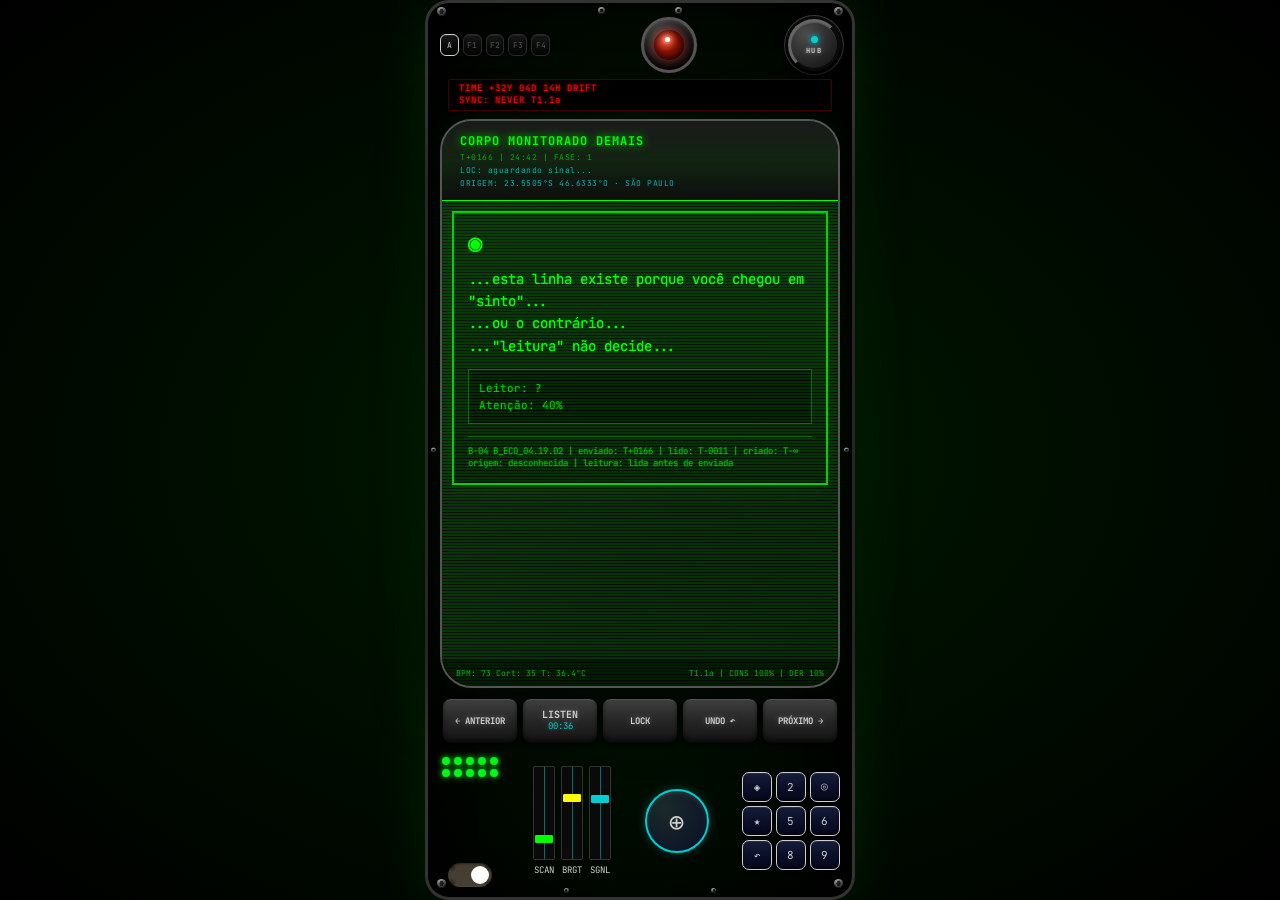
==== commit 621a7352: "Corrige PWA offline, ícones e consumo de bateria da localização - Adiciona icons/ (192, 512 e maskab" ====
--- a/index.html
+++ b/index.html
@@ -1004,14 +1004,23 @@
 function askLoc(){
   if(S.locState!=='idle')return;
   if(!navigator.geolocation){S.locState='unsupported';renderLoc();return}
-  S.locState='asking';
-  navigator.geolocation.watchPosition(
+  S.locState='asking';watchLoc();
+}
+let locWatch=null;
+function watchLoc(){
+  if(locWatch!==null)return;
+  locWatch=navigator.geolocation.watchPosition(
     p=>{S.locState='ok';S.loc={lat:p.coords.latitude,lon:p.coords.longitude,acc:p.coords.accuracy};renderLoc()},
-    e=>{S.locState=e.code===1?'denied':'idle';renderLoc()},
+    e=>{if(e.code===1){S.locState='denied';navigator.geolocation.clearWatch(locWatch);locWatch=null}else if(S.locState!=='ok')S.locState='idle';renderLoc()},
     {enableHighAccuracy:true,maximumAge:10000,timeout:20000});
 }
 // pede permissão no primeiro toque (gesto do usuário), nunca em silêncio
 document.addEventListener('pointerdown',askLoc,{once:true});
+// bateria: GPS desligado com a aba oculta; volta ao reabrir (só se já havia permissão)
+document.addEventListener('visibilitychange',()=>{
+  if(document.hidden){if(locWatch!==null){navigator.geolocation.clearWatch(locWatch);locWatch=null}}
+  else if(S.locState==='ok'||S.locState==='asking')watchLoc();
+});
 renderLocOrigin();
 setInterval(()=>{if(phase()===4){renderLoc();renderLocOrigin()}},900);
 
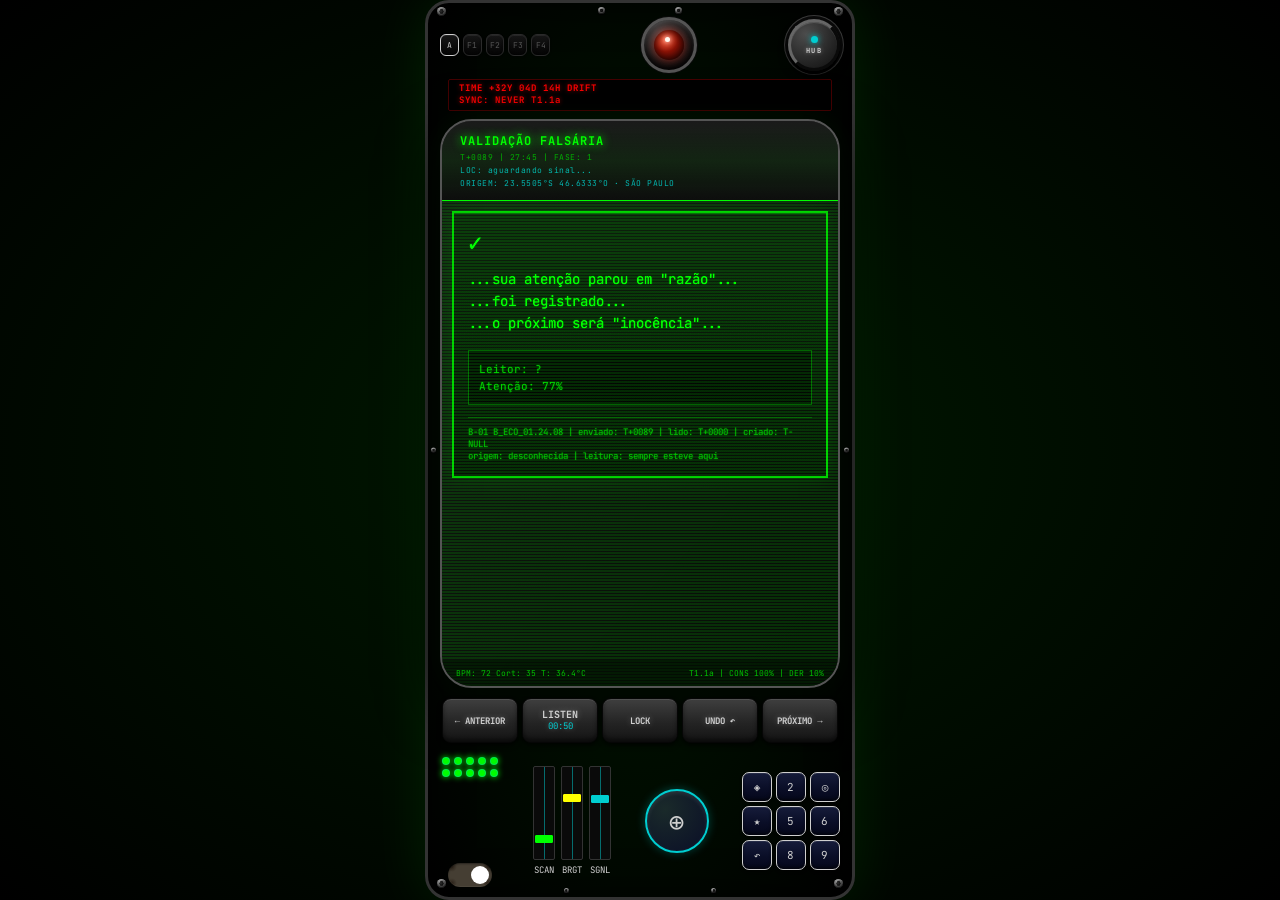
==== commit f9a7b183: "Hospeda a fonte JetBrains Mono no próprio site - fonts/: CSS e 6 arquivos woff2 (latin, latin-ext, c" ====
--- a/index.html
+++ b/index.html
@@ -8,8 +8,7 @@
 <link rel="icon" type="image/png" href="icons/icon-192.png">
 <link rel="apple-touch-icon" href="icons/icon-192.png">
 <title>NEBULOSA</title>
-<link rel="preconnect" href="https://fonts.googleapis.com">
-<link href="https://fonts.googleapis.com/css2?family=JetBrains+Mono:wght@400;700&display=swap" rel="stylesheet">
+<link href="fonts/jetbrains-mono.css" rel="stylesheet">
 <style>
 :root{
   --green:#00FF00; --dim:#00A000; --mid:#00AA00; --cyan:#00CED1; --red:#FF6347;
--- a/fonts/jetbrains-mono.css
+++ b/fonts/jetbrains-mono.css
@@ -0,0 +1,109 @@
+/* JetBrains Mono (SIL Open Font License 1.1), hospedada no próprio site: nenhum pedido vai ao Google. */
+/* cyrillic-ext */
+@font-face {
+  font-family: 'JetBrains Mono';
+  font-style: normal;
+  font-weight: 400;
+  font-display: swap;
+  src: url(jetbrains-mono-cyrillic-ext.woff2) format('woff2');
+  unicode-range: U+0460-052F, U+1C80-1C8A, U+20B4, U+2DE0-2DFF, U+A640-A69F, U+FE2E-FE2F;
+}
+/* cyrillic */
+@font-face {
+  font-family: 'JetBrains Mono';
+  font-style: normal;
+  font-weight: 400;
+  font-display: swap;
+  src: url(jetbrains-mono-cyrillic.woff2) format('woff2');
+  unicode-range: U+0301, U+0400-045F, U+0490-0491, U+04B0-04B1, U+2116;
+}
+/* greek */
+@font-face {
+  font-family: 'JetBrains Mono';
+  font-style: normal;
+  font-weight: 400;
+  font-display: swap;
+  src: url(jetbrains-mono-greek.woff2) format('woff2');
+  unicode-range: U+0370-0377, U+037A-037F, U+0384-038A, U+038C, U+038E-03A1, U+03A3-03FF;
+}
+/* vietnamese */
+@font-face {
+  font-family: 'JetBrains Mono';
+  font-style: normal;
+  font-weight: 400;
+  font-display: swap;
+  src: url(jetbrains-mono-vietnamese.woff2) format('woff2');
+  unicode-range: U+0102-0103, U+0110-0111, U+0128-0129, U+0168-0169, U+01A0-01A1, U+01AF-01B0, U+0300-0301, U+0303-0304, U+0308-0309, U+0323, U+0329, U+1EA0-1EF9, U+20AB;
+}
+/* latin-ext */
+@font-face {
+  font-family: 'JetBrains Mono';
+  font-style: normal;
+  font-weight: 400;
+  font-display: swap;
+  src: url(jetbrains-mono-latin-ext.woff2) format('woff2');
+  unicode-range: U+0100-02BA, U+02BD-02C5, U+02C7-02CC, U+02CE-02D7, U+02DD-02FF, U+0304, U+0308, U+0329, U+1D00-1DBF, U+1E00-1E9F, U+1EF2-1EFF, U+2020, U+20A0-20AB, U+20AD-20C0, U+2113, U+2C60-2C7F, U+A720-A7FF;
+}
+/* latin */
+@font-face {
+  font-family: 'JetBrains Mono';
+  font-style: normal;
+  font-weight: 400;
+  font-display: swap;
+  src: url(jetbrains-mono-latin.woff2) format('woff2');
+  unicode-range: U+0000-00FF, U+0131, U+0152-0153, U+02BB-02BC, U+02C6, U+02DA, U+02DC, U+0304, U+0308, U+0329, U+2000-206F, U+20AC, U+2122, U+2191, U+2193, U+2212, U+2215, U+FEFF, U+FFFD;
+}
+/* cyrillic-ext */
+@font-face {
+  font-family: 'JetBrains Mono';
+  font-style: normal;
+  font-weight: 700;
+  font-display: swap;
+  src: url(jetbrains-mono-cyrillic-ext.woff2) format('woff2');
+  unicode-range: U+0460-052F, U+1C80-1C8A, U+20B4, U+2DE0-2DFF, U+A640-A69F, U+FE2E-FE2F;
+}
+/* cyrillic */
+@font-face {
+  font-family: 'JetBrains Mono';
+  font-style: normal;
+  font-weight: 700;
+  font-display: swap;
+  src: url(jetbrains-mono-cyrillic.woff2) format('woff2');
+  unicode-range: U+0301, U+0400-045F, U+0490-0491, U+04B0-04B1, U+2116;
+}
+/* greek */
+@font-face {
+  font-family: 'JetBrains Mono';
+  font-style: normal;
+  font-weight: 700;
+  font-display: swap;
+  src: url(jetbrains-mono-greek.woff2) format('woff2');
+  unicode-range: U+0370-0377, U+037A-037F, U+0384-038A, U+038C, U+038E-03A1, U+03A3-03FF;
+}
+/* vietnamese */
+@font-face {
+  font-family: 'JetBrains Mono';
+  font-style: normal;
+  font-weight: 700;
+  font-display: swap;
+  src: url(jetbrains-mono-vietnamese.woff2) format('woff2');
+  unicode-range: U+0102-0103, U+0110-0111, U+0128-0129, U+0168-0169, U+01A0-01A1, U+01AF-01B0, U+0300-0301, U+0303-0304, U+0308-0309, U+0323, U+0329, U+1EA0-1EF9, U+20AB;
+}
+/* latin-ext */
+@font-face {
+  font-family: 'JetBrains Mono';
+  font-style: normal;
+  font-weight: 700;
+  font-display: swap;
+  src: url(jetbrains-mono-latin-ext.woff2) format('woff2');
+  unicode-range: U+0100-02BA, U+02BD-02C5, U+02C7-02CC, U+02CE-02D7, U+02DD-02FF, U+0304, U+0308, U+0329, U+1D00-1DBF, U+1E00-1E9F, U+1EF2-1EFF, U+2020, U+20A0-20AB, U+20AD-20C0, U+2113, U+2C60-2C7F, U+A720-A7FF;
+}
+/* latin */
+@font-face {
+  font-family: 'JetBrains Mono';
+  font-style: normal;
+  font-weight: 700;
+  font-display: swap;
+  src: url(jetbrains-mono-latin.woff2) format('woff2');
+  unicode-range: U+0000-00FF, U+0131, U+0152-0153, U+02BB-02BC, U+02C6, U+02DA, U+02DC, U+0304, U+0308, U+0329, U+2000-206F, U+20AC, U+2122, U+2191, U+2193, U+2212, U+2215, U+FEFF, U+FFFD;
+}
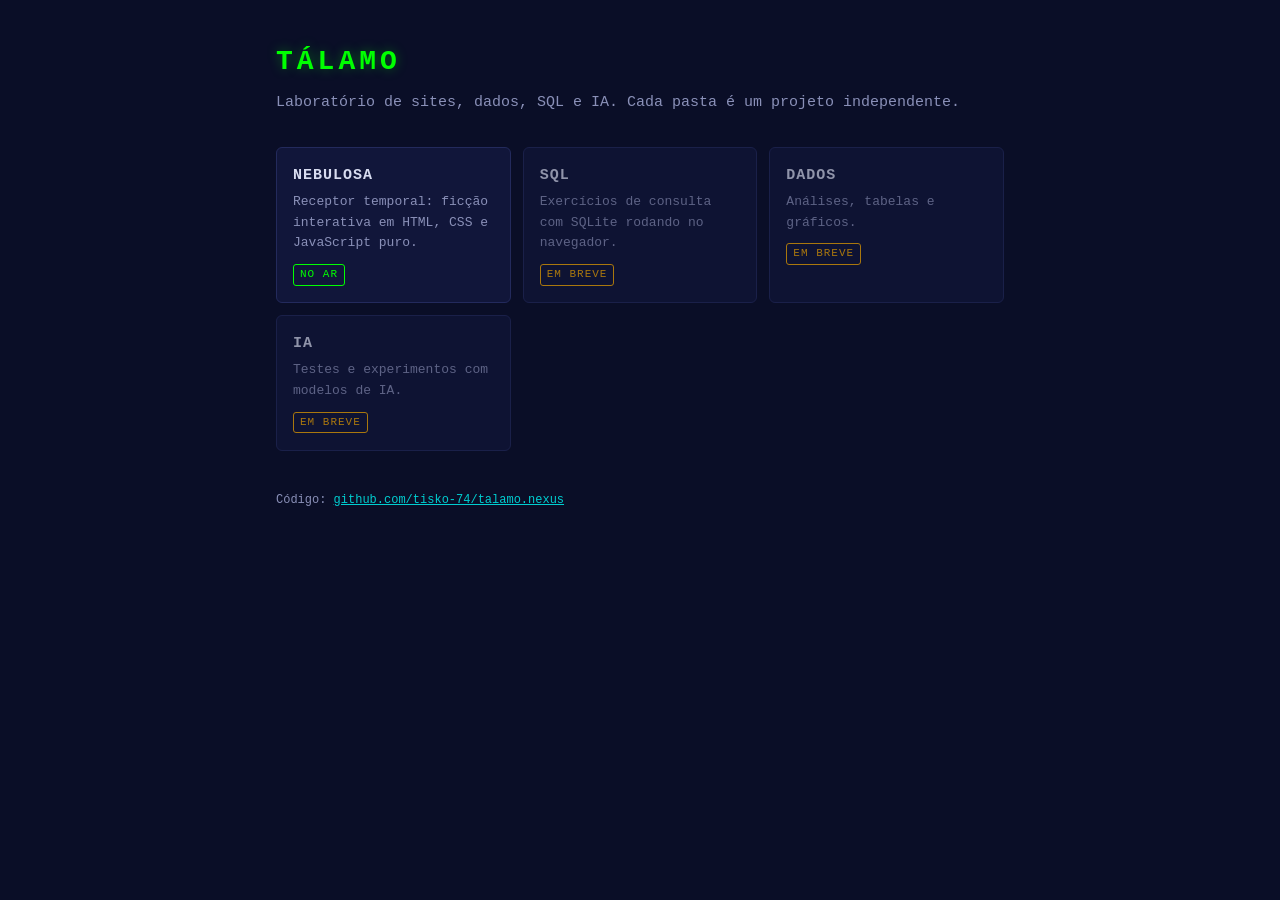
==== commit 2108cddd: "Organiza o repositório como laboratório (uma pasta por projeto) - NEBULOSA passa para nebulosa/ (cam" ====
--- a/index.html
+++ b/index.html
@@ -2,1048 +2,59 @@
 <html lang="pt-BR">
 <head>
 <meta charset="utf-8">
-<meta name="viewport" content="width=device-width, initial-scale=1, viewport-fit=cover">
-<meta name="theme-color" content="#000000">
-<link rel="manifest" href="manifest.json">
-<link rel="icon" type="image/png" href="icons/icon-192.png">
-<link rel="apple-touch-icon" href="icons/icon-192.png">
-<title>NEBULOSA</title>
-<link href="fonts/jetbrains-mono.css" rel="stylesheet">
+<meta name="viewport" content="width=device-width, initial-scale=1">
+<meta name="theme-color" content="#0A0E27">
+<title>TÁLAMO — laboratório</title>
+<link rel="icon" type="image/png" href="nebulosa/icons/icon-192.png">
 <style>
-:root{
-  --green:#00FF00; --dim:#00A000; --mid:#00AA00; --cyan:#00CED1; --red:#FF6347;
-  --yellow:#FFFF00; --magenta:#FF00FF; --bg:#0A0E27;
-  --tint:#00FF00; --scan:.12; --hold:0; --bright:1; --bezel:#cfcfcf; --grime:#453e33; --dirt:rgba(28,17,9,.6);
-  --mono:'JetBrains Mono','Courier New',monospace;
-}
-*{box-sizing:border-box;-webkit-tap-highlight-color:transparent;user-select:none}
-html,body{margin:0;height:100%;background:#000;color:var(--green);font-family:var(--mono);overflow:hidden}
-body{display:flex;align-items:center;justify-content:center;background:radial-gradient(ellipse at center,#001a00 0%,#000 100%)}
-
-/* ===== aparelho ===== */
-#device{
-  position:relative;width:100%;height:100%;max-width:430px;max-height:900px;
-  display:flex;flex-direction:column;padding:10px 12px calc(10px + env(safe-area-inset-bottom));
-  background:radial-gradient(ellipse at center,#001a00 0%,#000 100%);
-  border:3px solid #333;box-shadow:inset 0 0 40px rgba(0,0,0,.8),0 0 60px rgba(0,255,0,.1);
-  clip-path:polygon(2% 0,98% 0,100% 1%,100% 99%,98% 100%,2% 100%,0 99%,0 1%);
-}
-@media (min-width:600px){ #device{height:min(100%,900px);border-radius:24px;clip-path:none} }
-
-/* Parafusos Allen decorativos — na face interna da moldura externa, como se fechassem a tampa do painel.
-   Só decoração (sem função, sem clique); tamanhos variados; cantos com mais folga pro corte diagonal do clip-path mobile. */
-.screw{position:absolute;z-index:3;border-radius:50%;pointer-events:none;
-  background:radial-gradient(circle at 32% 28%,#9a9a9a 0%,#4a4a4a 55%,#1a1a1a 100%);
-  box-shadow:0 1px 1px rgba(0,0,0,.8),inset 0 1px 0 rgba(255,255,255,.25),inset 0 -1px 1px rgba(0,0,0,.6)}
-.screw::after{content:'';position:absolute;inset:26%;
-  background:radial-gradient(circle at 35% 30%,#3a3a3a,#050505 75%);
-  clip-path:polygon(25% 0%,75% 0%,100% 50%,75% 100%,25% 100%,0% 50%);
-  box-shadow:inset 0 1px 2px rgba(0,0,0,.9)}
-.screw.sm{width:5px;height:5px}
-.screw.md{width:7px;height:7px}
-.screw.lg{width:9px;height:9px}
-.screw.p-tl{top:4px;left:9px}
-.screw.p-tr{top:4px;right:9px}
-.screw.p-bl{bottom:calc(9px + env(safe-area-inset-bottom));left:9px}
-.screw.p-br{bottom:calc(9px + env(safe-area-inset-bottom));right:9px}
-.screw.p-tc-l{top:4px;left:calc(50% - 42px)}
-.screw.p-tc-r{top:4px;right:calc(50% - 42px)}
-.screw.p-lm{top:50%;left:3px;transform:translateY(-50%)}
-.screw.p-rm{top:50%;right:3px;transform:translateY(-50%)}
-.screw.p-bc-l{bottom:calc(4px + env(safe-area-inset-bottom));left:32%}
-.screw.p-bc-r{bottom:calc(4px + env(safe-area-inset-bottom));right:32%}
-
-/* topo: câmera + HUB (fora da tela) */
-.top{display:flex;align-items:center;justify-content:space-between;height:64px;flex:none}
-.dbg{display:flex;gap:4px;width:110px}
-.dbg button{width:22px;height:22px;font:8px var(--mono);border:1px solid #2a2a2a;border-radius:6px;
-  background:linear-gradient(180deg,#161616,#0a0a0a 60%,#050505);color:#555;cursor:pointer;padding:0;
-  box-shadow:inset 0 1px 0 rgba(255,255,255,.07),inset 0 -1px 2px rgba(0,0,0,.55),0 1px 2px rgba(0,0,0,.4);
-  transition:transform .08s}
-.dbg button.on{border-color:var(--bezel);color:var(--bezel)}
-.dbg button:active{transform:translateY(1px);box-shadow:inset 0 1px 2px rgba(0,0,0,.6)}
-/* Câmera — inspirada no HAL 9000 (2001): um só olho, lente vermelha funda, glint fixo, respiração calma e lenta (nunca frenética) */
-.camera{width:56px;height:56px;border-radius:50%;position:relative;
-  background:radial-gradient(circle at 32% 28%,#4a4a4a 0%,#1c1c1c 55%,#050505 100%);
-  border:3px solid #555;box-shadow:0 0 0 1px #0a0a0a,inset 0 2px 3px rgba(255,255,255,.12),inset 0 -4px 8px rgba(0,0,0,.85);
-  animation:halBreathe 6s ease-in-out infinite}
-.camera i{position:absolute;inset:10px;border-radius:50%;
-  background:radial-gradient(circle at 38% 32%,#ff5a3a 0%,#8a1206 45%,#1a0000 100%);
-  box-shadow:0 0 10px rgba(255,40,20,.5),inset 0 0 8px rgba(0,0,0,.7)}
-.camera b{position:absolute;top:17px;left:21px;width:5px;height:5px;border-radius:50%;
-  background:#fff8ee;box-shadow:0 0 5px #fff,0 0 10px rgba(255,170,120,.7);animation:halGlint 6s ease-in-out infinite}
-@keyframes halBreathe{0%,100%{box-shadow:0 0 0 1px #0a0a0a,inset 0 2px 3px rgba(255,255,255,.12),inset 0 -4px 8px rgba(0,0,0,.85),0 0 5px rgba(255,20,10,.2)}
-  50%{box-shadow:0 0 0 1px #0a0a0a,inset 0 2px 3px rgba(255,255,255,.12),inset 0 -4px 8px rgba(0,0,0,.85),0 0 15px rgba(255,20,10,.5)}}
-@keyframes halGlint{0%,100%{opacity:.8}50%{opacity:1}}
-
-/* botões físicos */
-.key{font:700 11px var(--mono);letter-spacing:.5px;text-transform:uppercase;cursor:pointer;border-radius:9px;padding:12px 14px;
-  transition:transform .05s;position:relative}
-.key.light{background:linear-gradient(145deg,#f0f0f0,#b0b0b0);color:#000;border:3px outset #fff;border-right:4px solid #404040;border-bottom:4px solid #404040;
-  box-shadow:4px 4px 0 rgba(0,0,0,.5),6px 6px 12px rgba(0,0,0,.6)}
-/* fora da tela simulada: painel físico, sem o verde do terminal — cinza claro (--bezel).
-   Volume suave e realista (bisel + sombra com blur), não mais a sombra dura "retrô blocado" de antes. */
-.key.dark{background:linear-gradient(180deg,#3f3f3f,#242424 55%,#141414);color:var(--bezel);border:1px solid #060606;
-  text-shadow:0 0 6px rgba(255,255,255,.3);
-  box-shadow:inset 0 1px 0 rgba(255,255,255,.10),inset 0 -3px 4px rgba(0,0,0,.5),0 3px 5px rgba(0,0,0,.5),0 1px 2px rgba(0,0,0,.35);
-  transition:transform .08s,box-shadow .08s}
-.key.dark:active{transform:translateY(1px);
-  box-shadow:inset 0 2px 3px rgba(0,0,0,.6),inset 0 -1px 0 rgba(255,255,255,.05),0 1px 2px rgba(0,0,0,.35)}
-/* HUB — knob industrial retrô (reset/eject), não uma tecla retangular */
-.key.hub{width:52px;height:52px;padding:0;border-radius:50%;display:flex;flex-direction:column;align-items:center;justify-content:center;gap:3px;
-  background:radial-gradient(circle at 32% 26%,#4c4c4c 0%,#232323 65%,#111 100%);
-  border:3px solid #666;border-right-color:#0a0a0a;border-bottom-color:#0a0a0a;
-  box-shadow:0 3px 0 #000,0 6px 10px rgba(0,0,0,.7),inset 0 1px 0 rgba(255,255,255,.15),0 0 0 3px #0a0a0a,0 0 0 4px #3a3a3a}
-.key.hub i{position:static;width:7px;height:7px;border-radius:50%;background:var(--cyan);box-shadow:0 0 6px var(--cyan);animation:blink 1.6s steps(1) infinite}
-.key.hub span{font-size:7px;letter-spacing:1.5px;color:var(--bezel);text-shadow:0 0 4px rgba(255,255,255,.4)}
-.key.hub:active{transform:translateY(2px);box-shadow:0 1px 0 #000,inset 0 1px 0 rgba(255,255,255,.1),0 0 0 3px #0a0a0a,0 0 0 4px #3a3a3a}
-.key.hub:active i{background:var(--red);box-shadow:0 0 8px var(--red)}
-.key:active{transform:translate(3px,3px);box-shadow:1px 1px 0 rgba(0,0,0,.5)}
-
-/* ===== tela interna (só conteúdo) ===== */
-.screen{flex:1;min-height:0;margin:8px 0;position:relative;overflow:hidden;display:flex;flex-direction:column;
-  background:linear-gradient(135deg,#1a1a1a,#0d0d0d);border:2px solid #555;border-radius:32px;
-  box-shadow:inset 0 1px 0 rgba(255,255,255,.1),0 20px 60px rgba(0,0,0,.8),0 0 30px rgba(0,255,0,.05)}
-.hdr{padding:12px 18px;background:linear-gradient(180deg,#1a1a1a,#0d0d0d);border-bottom:1px solid var(--tint);flex:none}
-.room{font-weight:700;font-size:12px;letter-spacing:1px;color:var(--tint);text-shadow:0 0 10px currentColor}
-.stamp{font-size:8px;color:var(--mid);margin-top:3px;letter-spacing:.5px}
-.content{flex:1;min-height:0;position:relative;background:linear-gradient(135deg,rgba(0,20,0,.3),rgba(0,10,0,.5));
-  filter:var(--filter,hue-rotate(0deg)) brightness(var(--bright,1));animation:flicker .15s infinite}
-.p2{--filter:hue-rotate(15deg)} .p3{--filter:hue-rotate(-30deg) saturate(1.3)} .p4{--filter:hue-rotate(140deg) saturate(1.5)}
-@keyframes flicker{0%,100%{opacity:1}5%{opacity:.97}10%{opacity:1}15%{opacity:.98}20%{opacity:1}}
-.scroll{position:absolute;inset:0 0 26px 0;overflow-y:auto;padding:10px;scrollbar-width:thin;scrollbar-color:var(--mid) #050505}
-/* Rolagem escura com o mesmo grafismo do resto (verde do terminal, leve brilho) — nada de barra cinza de sistema */
-.scroll::-webkit-scrollbar,.gbody::-webkit-scrollbar{width:7px}
-.scroll::-webkit-scrollbar-track,.gbody::-webkit-scrollbar-track{background:#050505;border-left:1px solid #0a2a0a}
-.scroll::-webkit-scrollbar-thumb,.gbody::-webkit-scrollbar-thumb{
-  background:linear-gradient(180deg,var(--mid),#005500);border:1px solid var(--dim);border-radius:1px;
-  box-shadow:0 0 4px rgba(0,255,0,.3)}
-.scroll::-webkit-scrollbar-thumb:hover,.gbody::-webkit-scrollbar-thumb:hover{background:linear-gradient(180deg,var(--green),var(--mid))}
-.box{background:linear-gradient(180deg,#0a1a0a,#050d05);border:2px solid var(--mid);padding:14px;position:relative;
-  box-shadow:inset 0 1px 0 rgba(0,255,0,.2),0 0 20px rgba(0,255,0,.1);text-shadow:0 0 2px rgba(0,255,0,.3)}
-.ic{font-size:24px;margin-bottom:10px}
-.txt{font-size:14px;line-height:1.6;white-space:pre-wrap;word-break:break-word;min-height:5em}
-.tx{font-size:10px;color:var(--cyan);margin-bottom:8px;white-space:pre-wrap;word-break:break-word}
-.bio{margin-top:12px;background:rgba(0,0,0,.6);border:1px solid rgba(0,255,0,.3);padding:8px 10px;font-size:11px;color:var(--mid)}
-.bio div{margin:3px 0}
-.tr{font-size:8px;line-height:1.5;color:var(--dim);margin-top:8px;padding:6px 8px;border-left:2px solid var(--dim);white-space:pre-wrap;word-break:break-word}
-.tr b{display:block;font-style:normal;font-size:8px;letter-spacing:1px;color:var(--cyan);margin-bottom:2px}
-.meta{font-size:9px;color:var(--dim);margin-top:12px;padding-top:8px;border-top:1px solid rgba(0,255,0,.2)}
-.acc{color:var(--cyan)}
-.box.chave{border-color:var(--cyan);box-shadow:inset 0 1px 0 rgba(0,206,209,.25),0 0 22px rgba(0,206,209,.28)}
-.box.chave .ic{color:var(--cyan)}
-.box.chave .txt{line-height:1.75}
-.loc{color:var(--cyan);opacity:.85}
-.hud{position:absolute;left:0;right:0;bottom:0;height:26px;display:flex;justify-content:space-between;align-items:center;padding:0 14px;
-  font-size:8px;color:var(--dim);z-index:6;background:rgba(0,10,0,.6)}
-.scanlines{position:absolute;inset:0;pointer-events:none;z-index:5;opacity:var(--scan);
-  background-image:repeating-linear-gradient(0deg,rgba(0,255,0,.5) 0,rgba(0,255,0,.5) 2px,transparent 2px,transparent 3px);
-  animation:scanMove 30s linear infinite}
-@keyframes scanMove{to{background-position:0 900px}}
-.sweep{position:absolute;left:0;right:0;height:80px;top:-80px;z-index:6;pointer-events:none;
-  background:linear-gradient(180deg,transparent,rgba(0,255,0,.07),transparent);animation:sweep 8s linear infinite}
-@keyframes sweep{to{top:100%}}
-.p4 .scanlines{animation:scanMove 30s linear infinite,scanBlink .7s steps(2) infinite}
-@keyframes scanBlink{0%{opacity:.56}50%{opacity:.7}}
-.glitch{animation:glitchTxt .6s steps(2) infinite}
-@keyframes glitchTxt{0%,100%{text-shadow:none}30%{text-shadow:2px 0 #0f0,-2px 0 #0ff}60%{text-shadow:-2px 0 #f0f,2px 0 #0ff}}
-.fadein{animation:fadein .9s steps(9)}
-@keyframes fadein{from{opacity:0}to{opacity:1}}
-.standby{position:absolute;inset:0;background:#000;z-index:20;display:none;align-items:center;justify-content:center;color:var(--dim);font-size:11px;letter-spacing:2px}
-.standby.on{display:flex}
-
-/* ===== navegação + painel ===== */
-.nav{display:flex;justify-content:space-between;gap:4px;margin:2px 2px 12px;flex:none}
-.nav .key{flex:1;padding:10px 2px;font-size:9px;letter-spacing:0;white-space:nowrap;text-align:center}
-#rx{display:flex;flex-direction:column;align-items:center;gap:2px;line-height:1.1}
-#rx b{font-size:10px}
-#rx i{font-style:normal;font-size:9px;font-weight:400;color:var(--cyan)}
-#rx.arriving b{animation:blink .6s steps(1) infinite}
-.key.dark.lk{border-color:var(--red);color:var(--red);text-shadow:0 0 6px rgba(255,99,71,.6);box-shadow:0 0 12px rgba(255,99,71,.5),inset 0 0 10px rgba(255,99,71,.15)}
-.key.dark.on{border-color:var(--bezel);box-shadow:0 0 12px rgba(255,255,255,.55),inset 0 0 10px rgba(255,255,255,.18)}
-.panel{display:flex;align-items:center;justify-content:space-between;padding:0;flex:none;gap:4px}
-.colA{display:flex;flex-direction:column;align-items:center;justify-content:space-between;height:132px;width:60px}
-.leds{display:flex;flex-wrap:wrap;width:60px;justify-content:center}
-.led{width:8px;height:8px;border-radius:50%;margin:2px;background:#333;border:.5px solid rgba(0,206,209,.4)}
-.led.on{background:var(--green);box-shadow:0 0 6px var(--green)}
-.led.warn{background:var(--yellow);box-shadow:0 0 6px var(--yellow)}
-.led.err{background:var(--red);box-shadow:0 0 6px var(--red)}
-.led.mag{background:var(--magenta);box-shadow:0 0 6px var(--magenta)}
-.led.blink{animation:blink .6s steps(1) infinite}
-.leds.rxing .led{animation:blink .5s steps(1) infinite}
-.led.fast{animation:blink .5s steps(1) infinite}
-@keyframes blink{0%,49%{opacity:1}50%,100%{opacity:.3}}
-.sliders{display:flex;gap:6px}
-.sl{display:flex;flex-direction:column;align-items:center;gap:4px}
-.track{width:22px;height:94px;position:relative;border:1px solid #333;background:#0a0a0a;border-radius:2px;touch-action:none;cursor:pointer}
-.track::before{content:'';position:absolute;left:50%;top:0;bottom:0;width:1px;background:var(--cyan);opacity:.5}
-.track.locked{border-color:var(--red)}
-.thumb{position:absolute;left:1px;right:1px;height:8px;border:1px solid;border-radius:1px}
-.thumb.act{filter:invert(1)}
-.sl label{font-size:9px;color:var(--bezel)}
-.sync{flex:none;width:64px;height:64px;border-radius:50%;cursor:pointer;color:var(--bezel);font-size:26px;display:flex;align-items:center;justify-content:center;
-  border:2px solid color-mix(in srgb,var(--green) calc(var(--hold)*100%),var(--cyan));background:radial-gradient(circle at 30% 30%,#1a2a2a,var(--bg));
-  box-shadow:0 0 10px rgba(0,206,209,.3),inset 0 2px 4px rgba(255,255,255,.1);transition:transform .15s,box-shadow .15s;touch-action:none;font-family:var(--mono)}
-.sync:hover{transform:scale(1.1);box-shadow:0 0 14px rgba(0,206,209,.7)}
-.sync.red{border-color:var(--red)!important;background:#3a1510}
-.sync.grn{border-color:var(--green)!important}
-.sync.osc{animation:osc 2s ease-in-out infinite}
-@keyframes osc{0%,100%{border-color:var(--cyan)}50%{border-color:#00E600}}
-.micro{flex:none;display:grid;grid-template-columns:repeat(3,30px);gap:4px}
-.micro button{width:30px;height:30px;border:1px solid var(--bezel);border-radius:7px;
-  background:linear-gradient(180deg,#161c3a,var(--bg) 55%,#05071a);color:var(--bezel);font:11px var(--mono);cursor:pointer;padding:0;
-  box-shadow:inset 0 1px 0 rgba(255,255,255,.08),inset 0 -2px 3px rgba(0,0,0,.5),0 2px 3px rgba(0,0,0,.4);
-  transition:transform .08s}
-.micro button:hover{border-color:var(--magenta)}
-.micro button:active{transform:translateY(1px)}
-.micro button.f{background:var(--bezel);color:#000}
-/* cinza escuro "encardido" no lugar do azul — sujo, não limpo. Sujeira parda acumulada nos 4 cantos
-   da cavidade, que "não sai": mesmos 4 pontos radiais nos dois estados (liga/desliga), só a base muda. */
-.toggle{width:44px;height:24px;border-radius:12px;position:relative;cursor:pointer;transition:background .2s linear;
-  box-shadow:inset 0 1px 2px rgba(0,0,0,.45),inset 0 -1px 0 rgba(255,255,255,.05);
-  background:
-    radial-gradient(circle 7px at 4px 4px,var(--dirt),transparent 70%),
-    radial-gradient(circle 7px at 40px 4px,var(--dirt),transparent 70%),
-    radial-gradient(circle 7px at 4px 20px,var(--dirt),transparent 70%),
-    radial-gradient(circle 7px at 40px 20px,var(--dirt),transparent 70%),
-    var(--grime)}
-.toggle.off{background:
-    radial-gradient(circle 7px at 4px 4px,var(--dirt),transparent 70%),
-    radial-gradient(circle 7px at 40px 4px,var(--dirt),transparent 70%),
-    radial-gradient(circle 7px at 4px 20px,var(--dirt),transparent 70%),
-    radial-gradient(circle 7px at 40px 20px,var(--dirt),transparent 70%),
-    #555}
-.toggle i{position:absolute;top:3px;left:23px;width:18px;height:18px;border-radius:50%;background:#fff;transition:left .2s linear}
-.toggle.off i{left:3px}
-.toggle.g i{left:20px}
-
-
-/* ===== B1–B3: painéis temporais, gaveta de análise ===== */
-:root{--led-red:#FF0000;--amber:#FFB000;--paper:#E8E2C8;--ink:#1A1A1A}
-.tp{flex:none;margin:2px 8px 0;padding:3px 10px;background:#000;border:1px solid #400;border-radius:2px;font:700 9px var(--mono);letter-spacing:1px;color:var(--led-red);text-shadow:0 0 5px rgba(255,0,0,.6);display:flex;flex-direction:column;gap:1px;line-height:1.25;white-space:nowrap;overflow:hidden}
-.cs{flex:none;display:none;margin:0 8px 2px;padding:3px 10px;background:#000;border:1px solid #044;color:var(--cyan);font:9px var(--mono);line-height:1.35;white-space:nowrap;overflow:hidden}
-.cs.on{display:block}
-/* Agora é FILHO de .screen (não de #device): inset:0 encaixa exatamente no tamanho real da tela simulada,
-   sempre em sincronia (mesma altura flexível, mesmo raio de 32px, mesmo overflow:hidden do pai) — sem precisar
-   copiar medidas manualmente. Os parafusos ficam de fora porque são de #device, um nível acima. */
-.gav{position:absolute;inset:0;z-index:40;background:#030a03;display:flex;flex-direction:column;padding:16px}
-.gav::before{content:'';position:absolute;inset:0;z-index:2;pointer-events:none;opacity:.15;
-  background-image:repeating-linear-gradient(0deg,rgba(0,255,0,.5) 0,rgba(0,255,0,.5) 2px,transparent 2px,transparent 3px);
-  animation:scanMove 30s linear infinite}
-.gav[hidden]{display:none}
-.gtabs{display:flex;gap:3px;flex:none}
-.gtabs button{flex:1;min-width:0;font:700 8px var(--mono);padding:9px 1px;background:#111;color:var(--mid);border:1px solid #333;cursor:pointer;text-transform:uppercase}
-.gtabs button.on{border-color:var(--green);color:var(--green);background:#031503}
-.gtabs .x{flex:none;width:34px;color:var(--red);border-color:#622;font-size:12px}
-.gbody{flex:1;min-height:0;overflow-y:auto;margin-top:8px;border:1px solid #063;padding:10px;font:10px/1.5 var(--mono);color:var(--mid);scrollbar-width:thin;scrollbar-color:var(--mid) #050505}
-.gbody h4{margin:12px 0 4px;font-size:10px;color:var(--cyan);letter-spacing:1px}
-.gbody h4:first-child{margin-top:0}
-.gbody .row{display:flex;justify-content:space-between;gap:8px;border-bottom:1px dotted #063;padding:2px 0}
-.gbody .row b{color:var(--green);font-weight:400;text-align:right}
-.gbody .btn{font:700 9px var(--mono);padding:6px 9px;background:#131;color:var(--green);border:1px solid var(--mid);cursor:pointer}
-.gbody .item{border:1px solid #063;padding:6px 8px;margin:6px 0;display:flex;justify-content:space-between;gap:8px;align-items:center}
-.gbody .item.cur{border-color:var(--green)}
-.gbody .item small{display:block;color:var(--dim)}
-.gbody canvas{width:100%;height:120px;background:#000;border:1px solid #063;display:block}
-.gbody details{border:1px solid #063;padding:6px 8px;margin:6px 0}
-.gbody summary{cursor:pointer;color:var(--green)}
-.gbody pre{margin:6px 0 0;white-space:pre-wrap;font:inherit;color:var(--mid)}
-.tape{background:var(--paper);color:var(--ink);padding:8px;font:9px/1.5 var(--mono);white-space:pre-wrap;border-left:6px dotted #999;min-height:120px}
-.mx{display:grid;grid-template-columns:repeat(4,1fr);gap:6px}
-.mx i{display:block;height:26px;border:1px solid #063;border-radius:2px;font:8px var(--mono);font-style:normal;text-align:center;line-height:26px;color:#0a5}
-.mx i.cur{background:var(--green);color:#000;box-shadow:0 0 8px var(--green)}
-.mx i.vis{background:#3a2a00;color:var(--amber);border-color:var(--amber)}
-.mx i.off{opacity:.35}
-.mx.p4 i.cur{animation:blink 1.6s steps(1) infinite}
-.cols{display:grid;grid-template-columns:1fr 1fr;gap:10px}
-.sr{position:absolute;left:-9999px;width:1px;height:1px;overflow:hidden}
-
-/* ===== B4: acessibilidade ===== */
-:focus-visible{outline:2px solid #FFFF00;outline-offset:2px}
-.track:focus-visible,.sync:focus-visible{outline-offset:3px}
-@media (prefers-reduced-motion:reduce){
-  *,*::before,*::after{animation:none!important;transition:none!important}
-  .scanlines{opacity:calc(var(--scan) * .6)}
-}
+:root{--bg:#0A0E27;--card:#11163a;--line:#232a5c;--txt:#d8dcf0;--dim:#8a90b8;--green:#00FF00;--cyan:#00CED1;--amber:#FFB000;
+  --mono:ui-monospace,'SFMono-Regular',Menlo,Consolas,'Liberation Mono',monospace}
+*{box-sizing:border-box}
+body{margin:0;min-height:100vh;background:var(--bg);color:var(--txt);font:15px/1.6 var(--mono)}
+main{max-width:760px;margin:0 auto;padding:40px 16px 64px}
+h1{margin:0;font-size:28px;letter-spacing:4px;color:var(--green);text-shadow:0 0 12px rgba(0,255,0,.35)}
+.sub{margin:6px 0 32px;color:var(--dim)}
+.grid{display:grid;grid-template-columns:repeat(auto-fill,minmax(220px,1fr));gap:12px}
+.card{display:block;padding:16px;background:var(--card);border:1px solid var(--line);border-radius:6px;color:inherit;text-decoration:none}
+a.card:hover,a.card:focus-visible{border-color:var(--cyan);outline:none}
+.card h2{margin:0 0 4px;font-size:15px;letter-spacing:1px}
+.card p{margin:0;color:var(--dim);font-size:13px}
+.tag{display:inline-block;margin-top:10px;font-size:11px;letter-spacing:1px;padding:1px 6px;border:1px solid currentColor;border-radius:3px}
+.on{color:var(--green)} .soon{color:var(--amber)}
+.card.off{opacity:.65}
+footer{margin-top:40px;color:var(--dim);font-size:12px}
+footer a{color:var(--cyan)}
 </style>
 </head>
 <body>
-<div id="device">
-  <i class="screw lg p-tl" aria-hidden="true"></i><i class="screw lg p-tr" aria-hidden="true"></i>
-  <i class="screw lg p-bl" aria-hidden="true"></i><i class="screw lg p-br" aria-hidden="true"></i>
-  <i class="screw md p-tc-l" aria-hidden="true"></i><i class="screw md p-tc-r" aria-hidden="true"></i>
-  <i class="screw sm p-lm" aria-hidden="true"></i><i class="screw sm p-rm" aria-hidden="true"></i>
-  <i class="screw sm p-bc-l" aria-hidden="true"></i><i class="screw sm p-bc-r" aria-hidden="true"></i>
-  <div class="top">
-    <div class="dbg" id="dbg"></div>
-    <div class="camera"><i></i><b></b></div>
-    <button class="key hub" id="hub" aria-label="HUB: novo início aleatório"><i></i><span>HUB</span></button>
+<main>
+  <h1>TÁLAMO</h1>
+  <p class="sub">Laboratório de sites, dados, SQL e IA. Cada pasta é um projeto independente.</p>
+
+  <div class="grid">
+    <a class="card" href="nebulosa/">
+      <h2>NEBULOSA</h2>
+      <p>Receptor temporal: ficção interativa em HTML, CSS e JavaScript puro.</p>
+      <span class="tag on">NO AR</span>
+    </a>
+    <div class="card off">
+      <h2>SQL</h2>
+      <p>Exercícios de consulta com SQLite rodando no navegador.</p>
+      <span class="tag soon">EM BREVE</span>
+    </div>
+    <div class="card off">
+      <h2>DADOS</h2>
+      <p>Análises, tabelas e gráficos.</p>
+      <span class="tag soon">EM BREVE</span>
+    </div>
+    <div class="card off">
+      <h2>IA</h2>
+      <p>Testes e experimentos com modelos de IA.</p>
+      <span class="tag soon">EM BREVE</span>
+    </div>
   </div>
 
-  <div class="tp" id="tp" aria-hidden="true"><span id="tp1"></span><span id="tp2"></span></div>
-
-  <div class="screen">
-    <div class="hdr"><div class="room" id="room"></div><div class="stamp" id="stamp"></div><div class="stamp loc" id="loc">LOC: aguardando sinal...</div><div class="stamp loc" id="locOrigin">ORIGEM: 23.5505°S 46.6333°O · SÃO PAULO</div></div>
-    <div class="content" id="content">
-      <div class="scroll" id="scroll">
-        <div class="box">
-          <div class="tx" id="tx"></div>
-          <div class="ic" id="ic"></div>
-          <div class="txt" id="txt" aria-hidden="true"></div>
-          <div class="tr" id="tr" aria-hidden="true" hidden></div>
-          <div class="bio" id="lines"></div>
-          <div class="meta" id="meta"></div>
-        </div>
-      </div>
-      <div class="hud"><span id="live"></span><span id="foot"></span></div>
-      <div class="scanlines"></div><div class="sweep"></div>
-    </div>
-    <div class="standby" id="standby">SISTEMA EM REPOUSO</div>
-    <div class="gav" id="gav" role="dialog" aria-modal="true" aria-label="Análise do receptor" hidden></div>
-  </div>
-  <div class="cs" id="cs" aria-hidden="true"></div>
-  <div class="sr" id="srtxt" aria-live="polite"></div>
-
-  <div class="nav">
-    <button class="key dark" id="prev" aria-label="Fragmento anterior na cadeia">← ANTERIOR</button>
-    <button class="key dark" id="listen" aria-label="Pausar ou retomar a leitura" aria-pressed="false"><span id="rx" aria-live="polite"></span></button>
-    <button class="key dark" id="lock" aria-label="Travar o fragmento na tela">LOCK</button>
-    <button class="key dark" id="undo" aria-label="Desfazer: voltar ao fragmento visto antes">UNDO ↶</button>
-    <button class="key dark" id="next" aria-label="Próximo fragmento na cadeia">PRÓXIMO →</button>
-  </div>
-
-  <div class="panel">
-    <div class="colA"><div class="leds" id="leds"></div><div class="toggle" id="toggle"><i></i></div></div>
-    <div class="sliders" id="sliders"></div>
-    <button class="sync" id="sync" title="Toque: próximo · Segure: aceitar">⊕</button>
-    <div class="micro" id="micro"></div>
-  </div>
-
-</div>
-
-<script src="banco-de-frases-v5.js"></script>
-<script src="revelacoes.js"></script>
-<script src="degradacao.js"></script>
-<script>
-const REDUCED=window.matchMedia&&matchMedia('(prefers-reduced-motion: reduce)').matches;
-</script>
-<script>
-/* ================= DADOS ================= */
-// Adaptador: aceita o banco autoral (ISLANDS/fragments) ou o formato ROOMS/FRAG
-const DB=window.NEBULOSO_DB;
-let ROOMS,FRAG;const FLAVOR=DB.FLAVOR;
-if(DB.ISLANDS){
-  ROOMS=DB.ISLANDS.map(i=>({id:i.id,name:i.name,phase:i.phase,kw:i.keywords,icon:i.fragments[0].icon}));
-  FRAG={};DB.ISLANDS.forEach((isl,ii)=>{FRAG[isl.id]=isl.fragments.map(f=>({icon:f.icon,m:f.text,d:f.meta.split(' | '),t:f.type,tag:`${f.type}-${String(ii+1).padStart(2,'0')} ${f.tags}`}))});
-}else{ROOMS=DB.ROOMS;FRAG=DB.FRAG}
-/* ================= ESTADO ================= */
-const $=s=>document.querySelector(s);
-const rnd=a=>a[Math.floor(Math.random()*a.length)];
-const clamp=(v,a,b)=>Math.max(a,Math.min(b,v));
-const store={
-  get(k,d){try{const v=localStorage.getItem('nebuloso_'+k);return v==null?d:JSON.parse(v)}catch(e){return d}},
-  set(k,v){try{localStorage.setItem('nebuloso_'+k,JSON.stringify(v))}catch(e){}}
-};
-const S={
-  room:'validacao_falsaria', idx:0, seed:Math.random(), tick:0, ts:null, nextIn:8, arriving:false,
-  bpm:72, cort:35, temp:36.4,
-  sl:{scan:20,brgt:70,sgnl:68}, lock:{scan:0,brgt:0,sgnl:0},
-  standby:false, demo:store.get('demo',true), demoPhase:1, override:null,
-  accepted:{}, seen:0, tx:'',
-  hours:store.get('hours',0), rejected:store.get('rejected',0), lastSeen:store.get('last',Date.now()),
-  events:store.get('events',[]), t0:Date.now(),
-};
-// Timestamps impossíveis: presentes em 100% dos fragmentos
-const pad4=n=>String(n).padStart(4,'0');
-function impossibleStamp(){
-  const sent=rnd(['T+'+pad4(89+Math.floor(Math.random()*900)),'T+0089','T+2089','T-'+pad4(Math.floor(Math.random()*40))]);
-  const read=rnd(['T-0011','T-'+pad4(1+Math.floor(Math.random()*60)),'T+0000','T-NULL']);
-  const made=rnd(['T-NULL','T-∞','T-NULL','T+∞']);
-  const clock=`${rnd(['25','26','27','24'])}:${String(Math.floor(Math.random()*60)).padStart(2,'0')}`;
-  const mark=rnd(['confirmada? negada? ambas','sempre esteve aqui','lida antes de enviada','pendente desde T-NULL']);
-  return {sent,read,made,clock,mark};
-}
-S.ts=impossibleStamp();
-// Repouso: 24h sem abrir => recua 1 fase (piso 1) no modo real
-if(Date.now()-S.lastSeen>864e5){S.hours=Math.min(S.hours,19.9);S.rejected=Math.max(0,S.rejected-3);}
-function realPhase(){
-  const h=S.hours+(Date.now()-S.t0)/36e5;
-  if(h>=20)return 4; if(S.rejected>=3&&h>=3)return 3; if(S.rejected>=3||h>=3)return h>=3?2:1; return 1;
-}
-const phase=()=>S.override||(S.demo?S.demoPhase:realPhase());
-const room=()=>ROOMS.find(r=>r.id===S.room);
-const frags=()=>FRAG[S.room];
-const frag=()=>S.special||frags()[Math.min(S.idx,frags().length-1)];
-// Sequência: cada Ilha é uma cadeia ordenada; só o PONTO DE PARTIDA é aleatório (Ilha liberada + posição)
-S.cur={};
-function randomStart(){const p=phase(),el=ROOMS.filter(r=>r.phase<=p),r=rnd(el.length?el:ROOMS);S.room=r.id;S.idx=Math.floor(Math.random()*FRAG[r.id].length)}
-randomStart();
-// Revelações: fragmentos-chave longos (revelacoes.js), em ordem por Ilha; progresso lembrado entre visitas
-S.special=null;S.sinceRev=0;S.revEvery=8+Math.floor(Math.random()*6);S.rev=store.get('rev',{});
-function makeReveal(id,k){
-  const list=(window.NEBULOSO_REVEALS||{})[id],room=ROOMS.find(r=>r.id===id);
-  if(!list||!list.length||!room)return null;
-  k=((k%list.length)+list.length)%list.length;
-  return{icon:room.icon,m:list[k],d:[`Revelação ${k+1}/${list.length}`,`Ilha: ${room.name}`],t:'R',long:true,part:k+1,total:list.length,tag:`R-${String(ROOMS.indexOf(room)+1).padStart(2,'0')} REVELACAO_${k+1}`};
-}
-function nextReveal(id){
-  const list=(window.NEBULOSO_REVEALS||{})[id];if(!list||!list.length)return null;
-  const k=(S.rev[id]||0)%list.length;S.rev[id]=(S.rev[id]||0)+1;store.set('rev',S.rev);
-  return makeReveal(id,k);
-}
-
-/* ---------- Controle temporal (etapa 1): histórico linear, LISTEN (pausa), UNDO ----------
-   O rádio nunca para de receber. Estes controles só mexem em COMO você lê o que já chegou. */
-const HIST_MAX=200,TREE_MAX=800;
-const validEntry=e=>e&&FRAG[e.room]&&Number.isInteger(e.idx)&&e.idx>=0&&e.idx<FRAG[e.room].length&&e.ts&&typeof e.ts==='object';
-/* Árvore de leitura (Plano B, fase B1). O histórico é um CAMINHO dentro de uma árvore de fragmentos vistos.
-   Se você volta (UNDO) e depois segue por outro caminho, o futuro diverge do que já existia: nasce um RAMO (a, b, c…).
-   Rótulo: T{fase}.{ponto}{ramo}, ex. T2.7b. Autoconsistência = quanto do caminho atual ainda está no ramo original ('a'). */
-const brName=n=>String.fromCharCode(97+(n-1)%26)+(n>26?Math.floor((n-1)/26):'');
-S.nodes=new Map();S.nid=0;S.brCount=1;S.count=0;
-(function loadTree(){
-  const t=store.get('arvore',null),h=store.get('historico',[]);
-  if(t&&Array.isArray(t.nodes)){t.nodes.filter(n=>validEntry(n)&&Number.isInteger(n.id)).forEach(n=>{S.nodes.set(n.id,n);S.nid=Math.max(S.nid,n.id)});S.brCount=t.brCount||1}
-  let prev=0;
-  S.hist=(Array.isArray(h)?h.filter(validEntry).slice(-HIST_MAX):[]).map(e=>{     // caminho ativo: do mais antigo ao mais recente (o último = tela)
-    let n=Number.isInteger(e.id)?S.nodes.get(e.id):null;
-    if(!n){n=e;n.id=++S.nid;n.parent=prev;n.br=n.br||'a';S.nodes.set(n.id,n)}
-    prev=n.id;return n});
-})();
-S.paused=false;S.pending=0;S.pendList=[];S.live=null;S.noHist=false;
-S.fav=store.get('favorita',null);       // FAVORECER: só pesa o sorteio de SALTOS entre Ilhas; a cadeia de cada Ilha não muda
-S.undos=0;S.bursts=0;S.locked=false;
-// Arquivo: fragmentos SELADOS (só guarda; persistente). Guarda o texto, para não depender do banco.
-const ARQ_MAX=500;
-S.arq=(a=>Array.isArray(a)?a.filter(x=>x&&x.k&&typeof x.m==='string').slice(-ARQ_MAX):[])(store.get('arquivo',[]));
-const keyOf=st=>st.room+'#'+st.idx+(st.special?'/R'+st.special.part:'');
-const isSealed=()=>S.arq.some(a=>a.k===keyOf(S));
-const entryFrom=(st,ts)=>({room:st.room,idx:st.idx,sp:st.special?st.special.part:0,at:Date.now(),ts});
-function saveTree(){
-  if(S.nodes.size>TREE_MAX){[...S.nodes.keys()].sort((a,b)=>a-b).slice(0,S.nodes.size-TREE_MAX).forEach(i=>S.nodes.delete(i))}
-  store.set('arvore',{nodes:[...S.nodes.values()],brCount:S.brCount});store.set('historico',S.hist);
-}
-function pushHist(e){
-  const tip=S.hist[S.hist.length-1];
-  e.id=++S.nid;e.parent=tip?tip.id:0;
-  const jaTemFuturo=!!tip&&[...S.nodes.values()].some(n=>n.parent===tip.id);
-  e.br=!tip?'a':(jaTemFuturo?brName(++S.brCount):tip.br);        // seguir por outro caminho = novo ramo
-  S.nodes.set(e.id,e);S.hist.push(e);
-  if(S.hist.length>HIST_MAX)S.hist.splice(0,S.hist.length-HIST_MAX);
-  S.count++;
-  if(jaTemFuturo){log('branch',e.br);sweepSnd(700,350,.18)}
-  if(typeof tapePush==='function')tapePush(e);
-  saveTree();
-}
-// Deriva causal 0–100% (visível no rodapé): fase, rejeições, erros de transmissão e voltas no tempo
-const drift=()=>Math.min(100,10*phase()+3*S.rejected+2*S.bursts+4*S.undos);
-const tip=()=>S.hist[S.hist.length-1];
-const cons=()=>S.hist.length?Math.round(100*S.hist.filter(n=>n.br==='a').length/S.hist.length):100;   // autoconsistência
-const branchLabel=()=>`T${phase()}.${S.hist.length}${tip()?tip().br:'a'}`;
-// visitar um ramo: o caminho ativo passa a ser o do nó escolhido (os nós antigos NÃO são reescritos)
-function visit(id){
-  if(S.locked){blocked();return}
-  if(S.arriving)return;
-  const n=S.nodes.get(id);if(!n||!validEntry(n))return;
-  const path=[];let c=n,g=0;while(c&&g++<TREE_MAX){path.push(c);c=S.nodes.get(c.parent)}
-  path.reverse();if(path.length>HIST_MAX)path.splice(0,path.length-HIST_MAX);
-  if(!S.paused)pause();
-  S.hist=path;S.room=n.room;S.idx=n.idx;S.special=n.sp?makeReveal(n.room,n.sp-1):null;S.ts=n.ts;S.seed=Math.random();S.tx='';
-  S.undos++;store.set('historico',S.hist);sweepSnd(500,250,.2);log('visit_branch',n.br);
-  S.noHist=true;render(true);S.noHist=false;paintRx();
-}
-// FAVORECER: marca a Ilha atual; aumenta a chance de um próximo SALTO cair nela
-function toggleFav(){
-  if(S.locked){blocked();return}
-  const r=room();S.fav=(S.fav===S.room)?null:S.room;store.set('favorita',S.fav);
-  S.tx=S.fav?`> ILHA FAVORITA: ${r.name}`:'> FAVORITA REMOVIDA';beep(S.fav?780:300,.07);log('favorite',S.fav);render();
-}
-
-function log(action,value){
-  S.events.push({action,value,phase:phase(),timestamp:new Date().toISOString(),context:{last_island:ROOMS.findIndex(r=>r.id===S.room)+1,biometrics:{bpm:Math.round(S.bpm),cortisol:Math.round(S.cort)},time_in_app:Date.now()-S.t0,fragments_accepted:Object.keys(S.accepted).length,fragments_rejected:S.rejected}});
-  if(S.events.length>200)S.events.shift();
-  store.set('events',S.events);
-}
-window.NEBULOSO={state:S,events:()=>S.events,arquivo:()=>S.arq};
-
-/* ================= TEXTO ================= */
-const GL='▓▒░⚠◊※∴¥ƀ';
-// PRNG com semente: as falhas de cada fragmento são fixas (o texto não "treme" sozinho)
-function mkRng(seed){let a=Math.floor(seed*4294967296)>>>0;return()=>{a=(a+0x6D2B79F5)|0;let t=Math.imul(a^(a>>>15),1|a);t=(t+Math.imul(t^(t>>>7),61|t))^t;return((t^(t>>>14))>>>0)/4294967296}}
-// Falhas por fase (fixas por fragmento): frase completa, com perdas pontuais
-function degrade(t,p,tick,r){
-  if(p===1)return t;
-  return t.split('\n').map(l=>{
-    if(p===2)return [...l].map(c=>c!==' '&&r()<.05?'☐':c).join('');
-    if(p===3)return l.split(' ').map(w=>r()<.18?'▮▮'.repeat(Math.max(1,Math.ceil(w.length/3))):w).join(' ');
-    return l.split(' ').map(w=>{const x=r();return x<.4?'░░░':x<.55?GL[(tick+w.length)%GL.length].repeat(Math.max(1,w.length)):w}).join(' ');
-  }).join('\n');
-}
-// Erro de transmissão: rajada curta que corrompe algumas palavras e depois "retransmite"
-function burstCorrupt(t,r){
-  return t.split('\n').map(l=>l.split(' ').map(w=>w.length>2&&r()<.3?(r()<.5?'▮'.repeat(w.length):[...w].map(()=>GL[Math.floor(r()*GL.length)]).join('')):w).join(' ')).join('\n');
-}
-const bursting=()=>Date.now()<S.burstUntil;
-// Deriva LINGUÍSTICA (degradacao.js): eixo à parte da fase/deriva causal. Ilha + horas de leitura + erros;
-// F1–F4 (debug) fixam a camada para teste. Revelações ficam uma camada abaixo (precisam continuar legíveis).
-function langInfo(){
-  if(typeof LANG==='undefined')return{drift:0,layer:{id:'pt',code:'PT',name:'Português'}};
-  const ilhaN=ROOMS.findIndex(x=>x.id===S.room)+1,horas=S.hours+(Date.now()-S.t0)/36e5;
-  const d=LANG.drift(ilhaN,horas,S.bursts,S.override);
-  return{drift:d,layer:LANG.layerFor(d)};
-}
-function currentLangLayer(){
-  const li=langInfo();let d=li.drift;
-  if(frag().long)d=Math.max(0,d-33);
-  return{drift:d,layer:typeof LANG==='undefined'?li.layer:LANG.layerFor(d)};
-}
-function buildText(){
-  const p=phase(),f=frag(); let t=f.m;
-  if(p===4&&!f.long){ // fragmentos de múltiplas Ilhas simultâneos (linha de outra Ilha, fixa por fragmento)
-    const r0=mkRng(S.seed+.137),oi=ROOMS[Math.floor(r0()*ROOMS.length)].id,of=FRAG[oi];
-    t+='\n'+of[Math.floor(r0()*of.length)].m.split('\n')[0];
-  }
-  // A camada de linguagem (EN/RU/GR/símbolo) NÃO entra no texto principal — ele fica sempre em português.
-  // Ela aparece só como legenda pequena abaixo (ver render()/#tr).
-  // revelação chega com mais clareza: degrada um nível abaixo da fase (o enredo precisa ser lido)
-  const pd=f.long?Math.max(1,p-1):p;
-  t=degrade(t,pd,S.tick,mkRng(S.seed+pd*.001));
-  if(bursting())t=burstCorrupt(t,mkRng(S.burstSeed+Math.floor(Date.now()/150)*.0001));
-  return t;
-}
-const footText=()=>{
-  if(bursting())return '⚠ ERRO DE TRANSMISSÃO | retransmitindo…';
-  const cl=currentLangLayer(),lang=cl.layer.id!=='pt'?`${cl.layer.code} ${Math.round(cl.drift)}% | `:'';
-  return `${lang}${S.paused?`⏸ +${S.pending} | `:''}${S.special?`REV ${S.special.part}/${S.special.total} | `:''}${branchLabel()} | CONS ${cons()}% | DER ${drift()}%`;
-};
-
-/* ================= NAVEGAÇÃO ================= */
-function pickRoom(from=S.room){
-  const p=phase(); let el=ROOMS.filter(r=>r.phase<=p);
-  if(Math.random()<.3) el=ROOMS; // 30% causalidade quebrada (handoff: até 40% via SYNC)
-  const w=el.map(r=>r.id===from?.5:(r.id===S.fav?3:1));   // favorita pesa 3× no sorteio de salto
-  let x=Math.random()*w.reduce((a,b)=>a+b,0);
-  for(let i=0;i<el.length;i++){x-=w[i];if(x<=0)return el[i].id}
-  return el[0].id;
-}
-// go: entra numa Ilha retomando de onde parou (ou num ponto aleatório se for a primeira vez)
-function go(id,i){S.special=null;S.room=id;S.idx=(i!==undefined)?i:(S.cur[id]!==undefined?S.cur[id]:Math.floor(Math.random()*FRAG[id].length));S.seed=Math.random();S.ts=impossibleStamp();S.tx='';resetCountdown();render(true)}
-// next: avança UM passo na cadeia; raramente (12%) a "causalidade quebra" e salta para outra Ilha
-function next(kind='next'){
-  // de tempos em tempos (a cada ~16–28 fragmentos) chega uma REVELAÇÃO longa da Ilha atual
-  if(!S.special&&++S.sinceRev>=S.revEvery){
-    const rv=nextReveal(S.room);
-    if(rv){S.special=rv;S.sinceRev=0;S.revEvery=16+Math.floor(Math.random()*13);S.seed=Math.random();S.ts=impossibleStamp();S.tx='';resetCountdown();render(true);return}
-  }
-  S.special=null;
-  // SYNC tem mais chance de "causalidade quebrada" (salto de Ilha) que o avanço normal — é a diferença entre os dois
-  if(Math.random()<(kind==='sync'?.4:.12)){const id=pickRoom(); if(id!==S.room)return go(id);}
-  S.idx=(S.idx+1)%frags().length;S.seed=Math.random();S.ts=impossibleStamp();resetCountdown();
-  S.bpm=clamp(S.bpm+1+Math.random()*4,0,130);
-  render(true);
-}
-function prev(){if(S.special){S.special=null;S.seed=Math.random();S.ts=impossibleStamp();render(true);return}S.idx=(S.idx-1+frags().length)%frags().length;S.seed=Math.random();S.ts=impossibleStamp();render(true)}
-const hub=()=>{beep(220,.06);setTimeout(()=>beep(330,.06),80);S.paused=false;S.locked=false;S.live=null;S.pending=0;S.pendList=[];randomStart();go(S.room,S.idx)};   // HUB = novo início aleatório (encerra pausa)
-const cycle=()=>go(ROOMS[(ROOMS.findIndex(r=>r.id===S.room)+1)%ROOMS.length].id);
-function reject(){S.rejected++;store.set('rejected',S.rejected);S.bpm+=10;log('fragment_rejected',S.idx)}
-
-/* ================= RENDER ================= */
-const TINT={1:'#00FF00',2:'#B4FF00',3:'#FF6347',4:'#FF00FF'};
-const SCAN=[.12,.25,.45,.7];
-function render(animate){
-  const p=phase(),r=room(),f=frag();
-  S.cur[S.room]=S.idx;
-  if(animate&&!S.noHist)pushHist(entryFrom(S,S.ts));   // cada fragmento exibido entra no histórico linear
-  document.querySelector('.box').classList.toggle('chave',!!f.long);
-  const cont=$('#content'); cont.className='content p'+p;
-  document.documentElement.style.setProperty('--tint',TINT[p]);
-  applySliderFX();   // SCAN e BRGT têm função real (ver definição perto dos sliders): recalcula com a fase atual
-  $('#room').textContent=r.name+(S.fav===r.id?' ★':'');
-  $('#stamp').textContent=`${S.ts.sent} | ${S.ts.clock} | FASE: ${p}`;
-  $('#ic').textContent=f.icon;
-  const t=$('#txt'); t.textContent=buildText()+(S.accepted[S.room+S.idx]?'':'');
-  t.classList.toggle('glitch',p===4&&!REDUCED);
-  // legenda pequena: a camada de linguagem (grego/cirílico/inglês/símbolo), abaixo do texto em PT
-  const cl=currentLangLayer(),trEl=$('#tr');
-  if(typeof LANG!=='undefined'&&cl.layer.id!=='pt'){
-    trEl.hidden=false;trEl.innerHTML='';
-    const b=document.createElement('b');b.textContent=`${cl.layer.name} · ${Math.round(cl.drift)}%`;
-    trEl.appendChild(b);trEl.appendChild(document.createTextNode(LANG.render(f.m,cl.layer,mkRng(S.seed+9))));
-  }else{trEl.hidden=true;trEl.textContent=''}
-  $('#tx').textContent=S.tx;$('#tx').style.display=S.tx?'block':'none';
-  $('#lines').innerHTML=f.d.map(l=>`<div>${l}</div>`).join('');
-  $('#meta').innerHTML=`${f.tag} | enviado: ${S.ts.sent} | lido: ${S.ts.read} | criado: ${S.ts.made}<br>origem: desconhecida | leitura: ${S.ts.mark}${S.accepted[S.room+S.idx]?' | <span class="acc">ACEITO</span>':''}${isSealed()?' | <span class="acc">SELADO</span>':''}`;
-  $('#foot').textContent=footText();
-  if(animate)$('#srtxt').textContent=f.m.replace(/\.\.\./g,'').replace(/\n/g,'. ');   // leitor de tela recebe o texto LIMPO (as falhas são só visuais)
-  if(typeof panelsRefresh==='function')panelsRefresh();
-  if(animate){const b=document.querySelector('.box');b.classList.remove('fadein');void b.offsetWidth;b.classList.add('fadein');$('#scroll').scrollTop=0}
-  document.querySelectorAll('.dbg button').forEach(b=>b.classList.toggle('on',+b.dataset.p===p&&!!S.override||b.dataset.p==='A'&&!S.override));
-  renderLeds(p);
-  $('#sync').classList.toggle('osc',p===3);
-  $('#toggle').classList.toggle('g',p===4);
-}
-function renderLeds(p){
-  const on=[10,8,5,3][p-1],warn=p>=2?1:0,err=p>=3?p-2:0;
-  $('#leds').innerHTML=Array.from({length:10},(_,i)=>{
-    let c='led';
-    if(i<err)c+=p===4?' mag fast':' err blink';
-    else if(i<err+warn)c+=' warn blink';
-    else if(i<on)c+=p===4?' mag fast':p===3?' err blink':' on'+(p===2&&i%3===0?' blink':'');
-    return `<div class="${c}"></div>`}).join('');
-}
-// Biometria por Ilha: cada uma tem um estado coerente com seu tema (culpa, vazio, medo, invasão...).
-// A fase controla só a instabilidade (o quanto oscila em torno do alvo da Ilha), nunca o tema em si.
-const MOOD={
-  validacao_falsaria:  {bpm:82, cort:38, temp:36.5,vr:1.0},  // culpa — tenso, contido
-  ausencia_registrada: {bpm:64, cort:28, temp:36.0,vr:.6},   // vazio — numb
-  predicao_invertida:  {bpm:102,cort:48, temp:36.7,vr:1.3},  // medo
-  corpo_monitorado:    {bpm:88, cort:40, temp:36.4,vr:1.6},  // invasão — hipervigilante
-  mae_variavel:        {bpm:85, cort:42, temp:36.4,vr:1.0},  // responsabilidade
-  trabalho_morte:      {bpm:68, cort:30, temp:36.2,vr:.5},   // dissociação — mecânico
-  sua_mensagem:        {bpm:80, cort:36, temp:36.4,vr:1.1},  // recursão — oscila
-  app_proposito:       {bpm:105,cort:50, temp:36.6,vr:1.8},  // horror — picos
-  multiplas_realidades:{bpm:90, cort:44, temp:36.5,vr:2.2},  // dispersão — errático
-  falha_irrecuperavel: {bpm:95, cort:52, temp:36.8,vr:1.4},  // desespero
-  sem_saida:           {bpm:118,cort:55, temp:37.0,vr:1.3},  // sufocamento
-  nunca_existisse:     {bpm:58, cort:25, temp:35.8,vr:.4},   // nada — quase parado
-};
-function renderLive(){
-  const p=phase(),m=MOOD[S.room]||{bpm:75,cort:35,temp:36.4,vr:1};
-  const k=[.03,.05,.08,.14][p-1],noise=[6,10,16,26][p-1]*m.vr*.14;
-  S.bpm=clamp(S.bpm+(m.bpm-S.bpm)*k+(Math.random()-.5)*noise,45,150);
-  S.cort=clamp(S.cort+(m.cort-S.cort)*k+(Math.random()-.5)*noise*.5,15,70);
-  // temperatura fica com precisão total internamente; só arredonda na exibição (arredondar a cada tick travava o valor)
-  S.temp=clamp(S.temp+(m.temp-S.temp)*k*.6+(Math.random()-.5)*noise*.01,34.5,38.2);
-  $('#live').textContent=p===4&&Math.random()<.3?`BPM: ${Math.round(S.bpm)}  Cort: ${GL[S.tick%GL.length]}${GL[(S.tick+3)%GL.length]}  T: --`:`BPM: ${Math.round(S.bpm)}  Cort: ${Math.round(S.cort)}  T: ${S.temp.toFixed(1)}°C`;
-}
-
-/* ================= CONTROLES ================= */
-// debug de fase
-const dbg=$('#dbg');
-dbg.innerHTML=['A',1,2,3,4].map(p=>`<button data-p="${p}" title="${p==='A'?'Automático':'Fase '+p}">${p==='A'?'A':'F'+p}</button>`).join('');
-dbg.onclick=e=>{const b=e.target.closest('button');if(!b)return;sweepSnd(200,1300,.3);S.override=b.dataset.p==='A'?null:+b.dataset.p;log('phase_override',b.dataset.p);render()};
-
-// sliders
-const SL=[['scan','SCAN','#00FF00'],['brgt','BRGT','#FFFF00'],['sgnl','SGNL','#00CED1']];
-$('#sliders').innerHTML=SL.map(([k,l,c])=>`<div class="sl"><div class="track" data-k="${k}" role="slider" tabindex="0" aria-label="${l}" aria-orientation="vertical" aria-valuemin="0" aria-valuemax="100" aria-valuenow="0"><div class="thumb" style="background:${c};border-color:${c}"></div></div><label>${l}</label></div>`).join('');
-// SCAN e BRGT têm função REAL, em tempo real (não são só decorativos):
-//  SCAN = intensidade das scanlines, por cima do piso da fase (a fase nunca é enfraquecida, só reforçada)
-//  BRGT = brilho real da tela (filtro CSS), 0 = quase apagada, 100 = ofuscante
-//  SGNL já tinha função real (velocidade de recepção); continua como está
-function applySliderFX(){
-  const base=SCAN[phase()-1],scanFinal=Math.min(1,base+(S.sl.scan/100)*(1-base)*.6);
-  document.documentElement.style.setProperty('--scan',scanFinal.toFixed(3));
-  document.documentElement.style.setProperty('--bright',(.5+(S.sl.brgt/100)*1).toFixed(2));
-}
-function paintSliders(){SL.forEach(([k])=>{const t=document.querySelector(`.track[data-k=${k}]`);t.querySelector('.thumb').style.bottom=`calc(${S.sl[k]}% - ${S.sl[k]*.1}px)`;t.classList.toggle('locked',S.lock[k]>Date.now());t.setAttribute('aria-valuenow',S.sl[k])});applySliderFX()}
-// teclado nos sliders: setas ±5, Home/End
-document.querySelectorAll('.track').forEach(t=>t.addEventListener('keydown',e=>{
-  const k=t.dataset.k,d={ArrowUp:5,ArrowRight:5,ArrowDown:-5,ArrowLeft:-5}[e.key];
-  if(e.key==='Home'||e.key==='End'){S.sl[k]=e.key==='Home'?0:100}
-  else if(d!==undefined){if(S.lock[k]>Date.now())return;S.sl[k]=clamp(S.sl[k]+d,0,100)}else return;
-  e.preventDefault();paintSliders();log('slider_change',k+':'+S.sl[k])}));
-document.querySelectorAll('.track').forEach(t=>{
-  const k=t.dataset.k;
-  const set=e=>{if(S.lock[k]>Date.now())return;const r=t.getBoundingClientRect();const v=Math.round(clamp((r.bottom-e.clientY)/r.height*100,0,100));if(v!==S.sl[k]){S.sl[k]=v;paintSliders();log('slider_change',k+':'+v)}};
-  t.onpointerdown=e=>{t.setPointerCapture(e.pointerId);t.querySelector('.thumb').classList.add('act');set(e)};
-  t.onpointermove=e=>{if(t.hasPointerCapture(e.pointerId))set(e)};
-  t.onpointerup=()=>t.querySelector('.thumb').classList.remove('act');
-});
-// travamentos e movimento autônomo
-setInterval(()=>{const p=phase(),k=rnd(['scan','brgt','sgnl']);
-  if(p>=3){S.sl[k]=clamp(S.sl[k]+(Math.random()>.5?5:-5),0,100)}
-  if(p===2&&Math.random()<.15)S.lock[k]=Date.now()+2000;
-  if(p===3&&Math.random()<.1)S.lock[k]=Date.now()+30000;
-  paintSliders()},4000);
-
-// SYNC: toque = próximo (rejeita) | segurar 0,5s + 2s = aceitar
-const sync=$('#sync');let holdT,raf,holdStart,holding=false,pressed=false;
-function setHold(v){document.documentElement.style.setProperty('--hold',v)}
-sync.onpointerdown=e=>{e.preventDefault();pressed=true;holding=false;try{sync.setPointerCapture(e.pointerId)}catch(_){}
-  holdT=setTimeout(()=>{holding=true;holdStart=performance.now();
-    const cap=phase()===4?.9:1;
-    raf=setInterval(()=>{const v=Math.min(1,(performance.now()-holdStart)/2000);setHold(Math.min(v,cap));if(v>=1||!pressed)clearInterval(raf)},30)},500)};
-sync.onpointerup=sync.onpointercancel=()=>{
-  if(!pressed)return;pressed=false;clearTimeout(holdT);clearInterval(raf);
-  if(holding){
-    const v=parseFloat(getComputedStyle(document.documentElement).getPropertyValue('--hold'))||0;
-    if(v>=.99){S.accepted[S.room+S.idx]=1;log('fragment_accepted',S.idx);sync.classList.add('grn');setTimeout(()=>sync.classList.remove('grn'),300);beep(880,.12);S.bpm+=2;render()}
-    else if(phase()===4&&v>=.89){$('#tx').style.display='block';$('#tx').textContent='> ACEITAÇÃO NEGADA: sinal insuficiente';beep(120,.25)}
-    setHold(0);
-  }else syncTap();
-};
-function syncTap(){
-  if(S.locked){blocked();return}
-  log('button_click','sync');reject();
-  sync.classList.add('red');beep(440,.05);
-  const d=phase()>=2?300:phase()===1?60:300;
-  setTimeout(()=>{sync.classList.remove('red');sync.classList.add('grn');next('sync');setTimeout(()=>sync.classList.remove('grn'),200)},d);
-}
-// teclado no SYNC: Enter/Espaço = próximo; Shift+Enter = aceitar (na fase 4 o aceite é negado, como no toque longo)
-sync.onkeydown=e=>{
-  if(e.key!=='Enter'&&e.key!==' ')return;e.preventDefault();
-  if(e.shiftKey){if(phase()===4){$('#tx').style.display='block';$('#tx').textContent='> ACEITAÇÃO NEGADA: sinal insuficiente';beep(120,.25)}
-    else{S.accepted[S.room+S.idx]=1;log('fragment_accepted',S.idx);beep(880,.12);S.bpm+=2;render()}}
-  else syncTap();
-};
-
-// micro-botões
-const MS=['1','2','3','4','5','6','7','8','9'];
-const MLBL={1:['◈','SEAL: selar no Arquivo'],3:['◎','ANALYZE: abrir a análise (fragmento, ramos, fita, espectro, arquivo)'],4:['★','FAVORECER: marcar a Ilha atual'],7:['↶','UNDO: voltar ao fragmento visto antes']};
-$('#micro').innerHTML=MS.map(k=>`<button data-k="${k}"${MLBL[k]?` title="${MLBL[k][1]}" aria-label="${MLBL[k][1]}"`:''}>${MLBL[k]?MLBL[k][0]:k}</button>`).join('');
-const lastTap={};
-$('#micro').onclick=e=>{const b=e.target.closest('button');if(!b)return;const k=b.dataset.k;
-  b.classList.add('f');setTimeout(()=>b.classList.remove('f'),200);
-  const dbl=Date.now()-(lastTap[k]||0)<500;lastTap[k]=Date.now();
-  log('micro_button_tap',k+(dbl?':double':''));
-  if(dbl&&k==='5'){S.demo=!S.demo;store.set('demo',S.demo);S.tx=`> MODO ${S.demo?'DEMO (15s/fase)':'REAL (horas de uso)'}`;render();return}
-  if(S.locked&&k!=='5'&&k!=='3'){blocked();return}   // travado: só o HUB (5) escapa; a análise (3) é só leitura
-  ({2:prev,4:()=>toggleFav(),5:hub,6:()=>next(),8:cycle,1:()=>seal(),3:()=>{if(typeof openGaveta==='function')openGaveta()},
-    7:()=>undo(),9:()=>{S.tx='> ESCAPE: não existe';render()}})[k]();
-};
-
-// toggle standby
-$('#toggle').onclick=()=>{if(!S.standby)sweepSnd(900,120,.3);S.standby=!S.standby;$('#toggle').classList.toggle('off',S.standby);$('#standby').classList.toggle('on',S.standby);if(!S.standby)sweepSnd(120,900,.3);log('toggle',S.standby)};   // desligar/ligar: varredura
-$('#standby').onclick=()=>$('#toggle').click();
-
-// navegação
-$('#prev').onclick=()=>{if(S.locked){blocked();return}log('button_click','prev');prev()};
-$('#next').onclick=()=>{if(S.locked){blocked();return}log('button_click','next');next()};
-$('#hub').onclick=()=>{log('button_click','hub');hub()};
-
-/* ================= RECEPÇÃO AUTOMÁTICA (rádio: só se recebe, nunca se envia) ================= */
-// sinal / estabilidade por tipo de fragmento (A direto ... E criptografado)
-const TYPE_SIGNAL={R:[95,90],A:[90,80],B:[70,60],C:[50,40],D:[60,50],E:[30,20]};
-const mmss=n=>`${String(Math.floor(n/60)).padStart(2,'0')}:${String(n%60).padStart(2,'0')}`;
-// Troca lenta: 30–50 s entre fragmentos (−3 s por fase). SGNL baixo = transmissão ainda mais lenta.
-function resetCountdown(sp=S.special){S.nextIn=Math.round((30+Math.random()*20-(phase()-1)*3)*(1.4-S.sl.sgnl/250))+(sp?30:0);paintRx()}   // revelação longa: +30 s para ler
-// Botão LISTEN mostra o estado: contagem até a próxima chegada, "RECEBENDO" ou "PAUSA +N novos"
-function paintRx(){
-  const rx=$('#rx');
-  rx.innerHTML=S.paused?`<b>PAUSA</b><i>+${S.pending} novos</i>`:S.arriving?`<b>RECEBENDO</b><i>…</i>`:`<b>LISTEN</b><i>${mmss(S.nextIn)}</i>`;
-  const b=$('#listen');b.classList.toggle('on',S.paused);b.setAttribute('aria-pressed',S.paused);
-  const lb=$('#lock');lb.classList.toggle('lk',S.locked);lb.textContent=S.locked?'TRAVADO':'LOCK';lb.setAttribute('aria-pressed',S.locked);
-}
-// LISTEN: pausa a LEITURA (a tela congela). O rádio continua recebendo e empilha os fragmentos.
-function pause(){
-  if(S.paused)return;
-  S.paused=true;S.pending=0;S.pendList=[];
-  S.live={room:S.room,idx:S.idx,special:S.special,sinceRev:S.sinceRev,revEvery:S.revEvery};   // "cabeça" do fluxo real
-  sweepSnd(520,240,.16);log('listen_pause');paintRx();$('#foot').textContent=footText();
-}
-function resume(){
-  if(!S.paused)return;
-  const L=S.live;S.paused=false;S.locked=false;sweepSnd(240,620,.16);log('listen_resume',S.pending);
-  if(S.pending){
-    S.pendList.forEach(pushHist);                                   // o que chegou na pausa entra no histórico, em ordem
-    S.room=L.room;S.idx=L.idx;S.special=L.special;S.sinceRev=L.sinceRev;S.revEvery=L.revEvery;
-    S.seed=Math.random();S.ts=S.pendList[S.pendList.length-1].ts;S.tx='';
-  }
-  S.live=null;S.pending=0;S.pendList=[];resetCountdown();
-  S.noHist=true;render(true);S.noHist=false;paintRx();           // salta para a chegada mais recente
-}
-// Chegada durante a pausa: avança a "cabeça" do fluxo sem tocar na tela
-function stepLive(){
-  const L=S.live;
-  if(!L.special&&++L.sinceRev>=L.revEvery){const rv=nextReveal(L.room);if(rv){L.special=rv;L.sinceRev=0;L.revEvery=16+Math.floor(Math.random()*13);return}}
-  L.special=null;
-  if(Math.random()<.12){const id=pickRoom(L.room);if(id!==L.room){L.room=id;L.idx=S.cur[id]!==undefined?S.cur[id]:Math.floor(Math.random()*FRAG[id].length);return}}
-  L.idx=(L.idx+1)%FRAG[L.room].length;
-}
-function silentArrive(){
-  stepLive();S.pending++;beep(900,.02,'square',.006);   // chegada em silêncio: só um estalo fraco
-  const e=entryFrom(S.live,impossibleStamp());S.pendList.push(e);
-  log('fragment_received',`${e.room}#${e.idx}${e.sp?'/R'+e.sp:''}`);
-  resetCountdown(S.live.special);$('#foot').textContent=footText();
-}
-// UNDO: volta ao fragmento realmente visto antes (histórico, inclusive saltos de Ilha). Entra em pausa: o rádio segue recebendo.
-// LOCK: trava o fragmento na tela. É uma pausa mais forte: enquanto travado, nada muda a tela (nem ANTERIOR, PRÓXIMO, UNDO ou SYNC).
-// O rádio segue recebendo em silêncio. Destravar (LOCK ou LISTEN de novo) salta para a chegada mais recente.
-function blocked(){S.tx='> TRAVADO: destrave para navegar';render()}
-function lock(){
-  if(S.arriving)return;
-  if(S.locked){resume();return}
-  if(!S.paused)pause();
-  S.locked=true;S.tx='> FRAGMENTO TRAVADO';beep(150,.12,'sawtooth');log('lock');paintRx();render();
-}
-// SEAL: sela o fragmento no Arquivo (só guarda). Na fase 4 o selo pode falhar, de propósito.
-function seal(){
-  if(phase()===4&&Math.random()<.4){S.tx='> SELO NEGADO: sinal insuficiente';beep(120,.25);log('seal_denied');render();return}
-  const k=keyOf(S);
-  if(isSealed()){S.tx=`> JÁ SELADO (${S.arq.length} no Arquivo)`;render();return}
-  S.arq.push({k,room:S.room,idx:S.idx,sp:S.special?S.special.part:0,at:Date.now(),ts:S.ts,m:frag().m});
-  if(S.arq.length>ARQ_MAX)S.arq.shift();
-  store.set('arquivo',S.arq);S.tx=`> SELADO no Arquivo (${S.arq.length})`;beep(660,.08);log('seal',k);render();
-}
-function undo(){
-  if(S.locked){blocked();return}
-  if(S.arriving)return;
-  if(S.hist.length<2){S.tx='> UNDO: sem histórico anterior';render();return}
-  if(!S.paused)pause();
-  S.hist.pop();const e=S.hist[S.hist.length-1];
-  if(!validEntry(e)){store.set('historico',S.hist);return}
-  S.room=e.room;S.idx=e.idx;S.special=e.sp?makeReveal(e.room,e.sp-1):null;S.ts=e.ts;S.seed=Math.random();S.tx='';
-  S.undos++;store.set('historico',S.hist);sweepSnd(950,170,.24);log('undo');   // "rebobinar"
-  S.noHist=true;render(true);S.noHist=false;paintRx();
-}
-function arrive(){
-  S.arriving=true;const rx=$('#rx'),leds=$('#leds');
-  rx.classList.add('arriving');leds.classList.add('rxing');paintRx();
-  sweepSnd(300,950,.6);                 // sintonizando
-  setTimeout(()=>{
-    next('auto');                       // fragmento chega sozinho
-    if(frag().long){beep(520,.09);setTimeout(()=>beep(780,.13),120)}   // revelação: dois tons
-    else beep(TYPE_HZ[frag().t]||500,.07,frag().t==='E'?'sawtooth':'square');   // tom por tipo de fragmento
-    const [sg,st]=TYPE_SIGNAL[frag().t]||[50,40],p=phase();
-    // o rádio se sintoniza sozinho: sliders seguem o "sinal" do tipo (respeitando travas)
-    if(S.lock.sgnl<Date.now())S.sl.sgnl=clamp(sg-(p-1)*8+Math.round(Math.random()*6),0,100);
-    if(S.lock.scan<Date.now())S.sl.scan=clamp(st-(p-1)*6+Math.round(Math.random()*6),0,100);
-    if(S.lock.brgt<Date.now())S.sl.brgt=clamp(S.sl.brgt+(Math.random()>.5?4:-4),10,100);
-    paintSliders();
-    sync.classList.add('grn');setTimeout(()=>sync.classList.remove('grn'),300);
-    log('fragment_received',frag().tag);
-    setTimeout(()=>{S.arriving=false;rx.classList.remove('arriving');leds.classList.remove('rxing');paintRx()},900);
-  },phase()>=3?1800:1400);   // sintonização mais demorada
-}
-setInterval(()=>{
-  if(S.standby||S.arriving)return;
-  S.nextIn--;
-  if(S.paused){if(S.nextIn<=0)silentArrive();paintRx();return}   // pausado: o rádio segue recebendo, em silêncio
-  paintRx();if(S.nextIn<=0)arrive();
-},1000);
-$('#listen').onclick=()=>{if(S.arriving)return;log('button_click','listen');S.paused?resume():pause()};
-$('#undo').onclick=()=>{log('button_click','undo');undo()};
-$('#lock').onclick=()=>{log('button_click','lock');lock()};
-
-/* ================= ÁUDIO: estática leve + bipes distorcidos (sempre baixo), ligados à tela e às funções =================
-   - só inicia após o primeiro toque/tecla (regra dos navegadores) e nunca passa de um teto de volume
-   - o ruído acompanha a FASE, o SGNL, a varredura da tela, a chegada, as rajadas de erro, a pausa e o LOCK
-   - standby silencia tudo; aba em segundo plano também */
-const AU={ctx:null};
-const VOL={master:.5,noise:[.006,.010,.016,.024],cap:.05,beep:.028,tick:.009,pop:.014};
-function distCurve(k){const n=1024,c=new Float32Array(n);for(let i=0;i<n;i++){const x=i*2/n-1;c[i]=(3+k)*x*20*Math.PI/180/(Math.PI+k*Math.abs(x))}return c}
-function audioInit(){
-  if(AU.ctx)return;
-  try{
-    const C=window.AudioContext||window.webkitAudioContext;if(!C)return;
-    const ctx=new C(),master=ctx.createGain(),comp=ctx.createDynamicsCompressor();
-    master.gain.value=VOL.master;comp.threshold.value=-30;comp.ratio.value=8;master.connect(comp);comp.connect(ctx.destination);
-    // ruído: 2 s de ruído branco levemente suavizado, em laço
-    const len=ctx.sampleRate*2,buf=ctx.createBuffer(1,len,ctx.sampleRate),d=buf.getChannelData(0);let last=0;
-    for(let i=0;i<len;i++){last=last*.35+(Math.random()*2-1)*.65;d[i]=last}
-    const src=ctx.createBufferSource();src.buffer=buf;src.loop=true;
-    const hp=ctx.createBiquadFilter();hp.type='highpass';hp.frequency.value=900;
-    const bp=ctx.createBiquadFilter();bp.type='bandpass';bp.frequency.value=3200;bp.Q.value=.5;
-    const ng=ctx.createGain();ng.gain.value=0;
-    src.connect(hp);hp.connect(bp);bp.connect(ng);ng.connect(master);src.start();
-    // zumbido de tubo catódico (60 Hz, quase inaudível)
-    const hum=ctx.createOscillator(),hg=ctx.createGain();hum.type='sine';hum.frequency.value=60;hg.gain.value=.0035;hum.connect(hg);hg.connect(master);hum.start();
-    // distorção compartilhada pelos bipes
-    const shaper=ctx.createWaveShaper();shaper.curve=distCurve(60);shaper.oversample='2x';shaper.connect(master);
-    Object.assign(AU,{ctx,master,ng,bp,hg,shaper});
-    audioLoop();scheduleCrackle();musicInit();
-  }catch(e){AU.ctx=null}
-}
-// posição (0–1) da faixa de varredura da tela (CSS .sweep, ciclo de 8 s): o ruído "passa" junto com ela
-function sweepPos(){try{const a=document.querySelector('.sweep').getAnimations()[0],t=a&&a.currentTime!=null?Number(a.currentTime):performance.now();return(t%8000)/8000}catch(e){return(performance.now()%8000)/8000}}
-function audioLoop(){
-  setInterval(()=>{
-    if(!AU.ctx)return;const c=AU.ctx,t=c.currentTime;
-    musicTick();   // sempre roda: ela mesma decide mutar (standby/aba oculta) — antes do "return" abaixo, senão fica preso no volume anterior
-    if(document.hidden||S.standby){AU.ng.gain.setTargetAtTime(0,t,.1);AU.hg.gain.setTargetAtTime(0,t,.1);return}
-    if(c.state==='suspended')c.resume().catch(()=>{});
-    const p=phase();let g=VOL.noise[p-1],f=3200;
-    g*=1+(100-S.sl.sgnl)/150;                                            // SGNL baixo = mais estática
-    const bump=Math.exp(-Math.pow((sweepPos()-.5)*7,2));g*=1+.8*bump;   // a varredura da tela passa = "shhh"
-    if(S.locked){g*=.35;f=1100}else if(S.paused){g*=.55;f=1800}          // travado/pausado: abafado
-    if(S.arriving){g*=2.2;f=1200+((performance.now()/1400)%1)*4200}     // sintonização: o filtro varre
-    if(bursting()){g*=3.2;f=5200}                                        // erro de transmissão: estática forte
-    if(S.special&&!S.paused)g*=.8;                                       // revelação chega mais limpa
-    g=Math.min(g,VOL.cap);
-    AU.ng.gain.setTargetAtTime(g,t,.06);AU.bp.frequency.setTargetAtTime(f,t,.08);
-    AU.hg.gain.setTargetAtTime(.0035*(1+.5*p/4)*(1+bump*.3),t,.2);
-    musicTick();
-  },200);
-}
-// estalos ocasionais (mais frequentes a cada fase)
-function scheduleCrackle(){setTimeout(()=>{if(AU.ctx&&!S.standby&&!document.hidden)pop();scheduleCrackle()},(3200-phase()*550)*(.4+Math.random()*1.2))}
-function pop(){
-  const c=AU.ctx,n=Math.floor(c.sampleRate*.012),b=c.createBuffer(1,n,c.sampleRate),d=b.getChannelData(0);
-  for(let i=0;i<n;i++)d[i]=(Math.random()*2-1)*(1-i/n);
-  const s=c.createBufferSource(),g=c.createGain();g.gain.value=VOL.pop*(S.locked?.4:1);s.buffer=b;s.connect(g);g.connect(AU.master);s.start();
-}
-// bipe distorto e levemente desafinado; volume sempre baixo
-function beep(f=440,d=.08,type='square',vol=VOL.beep){
-  if(!AU.ctx||S.standby)return;
-  try{const c=AU.ctx,t=c.currentTime,o=c.createOscillator(),g=c.createGain();
-    o.type=type;o.frequency.setValueAtTime(f,t);o.frequency.linearRampToValueAtTime(f*(.94+Math.random()*.12),t+d);
-    g.gain.setValueAtTime(0,t);g.gain.linearRampToValueAtTime(Math.min(vol,VOL.cap),t+.004);g.gain.exponentialRampToValueAtTime(.0001,t+d);
-    o.connect(g);g.connect(AU.shaper);o.start(t);o.stop(t+d+.02);
-  }catch(e){}
-}
-function sweepSnd(f0,f1,d=.25,vol=.022){   // varredura de tom (sintonizar, pausar, rebobinar, ligar/desligar)
-  if(!AU.ctx||S.standby)return;
-  try{const c=AU.ctx,t=c.currentTime,o=c.createOscillator(),g=c.createGain();
-    o.type='sawtooth';o.frequency.setValueAtTime(f0,t);o.frequency.exponentialRampToValueAtTime(Math.max(20,f1),t+d);
-    g.gain.setValueAtTime(0,t);g.gain.linearRampToValueAtTime(Math.min(vol,VOL.cap),t+.01);g.gain.exponentialRampToValueAtTime(.0001,t+d);
-    o.connect(g);g.connect(AU.shaper);o.start(t);o.stop(t+d+.02);
-  }catch(e){}
-}
-/* ================= MÚSICA SINTETIZADA (clima de referência — SEM nenhum sample, trecho ou melodia de obra
-   de terceiros: só osciladores próprios, em escala e ritmo autorais)
-   Referência de humor usada (não copiada): "Maasai" (Surma, 2016) — synth pads oníricos, voz frágil,
-   loops hipnóticos, cordas nas transições, ruído sutil de fundo, ~80–90 BPM, dinâmica suave→média→suave.
-   Aqui: acorde-pad sustentado (a "voz" vira acorde, não voz), loop de 4 notas com eco (déjà vu), cordas
-   nas transições de Ilha/camada de linguagem, e um batimento suave no BPM real de Alex (S.bpm).
-   Tudo por cima do teto de volume já existente (VOL.cap = 0,05); nunca é a única coisa tocando. ================= */
-const midiHz=n=>440*Math.pow(2,(n-69)/12);
-const MSCALE=[50,52,53,55,57,59,60];              // Ré dórico grave (D3 dorian) — quente, levemente melancólico
-function hashStr(s){let h=0;for(let i=0;i<s.length;i++)h=(h*31+s.charCodeAt(i))|0;return Math.abs(h)}
-const chordFor=id=>{const r=MSCALE[hashStr(id)%MSCALE.length];return[r,r+3,r+7]};   // tríade: fundamental, terça menor, quinta
-const VOLM={pad:.018,loop:.012,string:.016,pulse:.008};
-const MU={pad:null,loop:null,lastRoom:null,lastLayer:null};
-
-function musicPadStart(){
-  if(MU.pad||!AU.ctx)return;
-  const c=AU.ctx,g=c.createGain(),lp=c.createBiquadFilter();
-  lp.type='lowpass';lp.frequency.value=1100;lp.Q.value=.3;
-  g.gain.value=0;g.connect(lp);lp.connect(AU.master);
-  const oscs=chordFor(S.room).map((n,i)=>{
-    const o=c.createOscillator(),og=c.createGain();
-    o.type=i===0?'triangle':'sine';o.frequency.value=midiHz(n);og.gain.value=i===0?1:.6;
-    o.connect(og);og.connect(g);o.start();return o;
-  });
-  const lfo=c.createOscillator(),lg=c.createGain();          // "respiração" lenta do pad
-  lfo.frequency.value=.07;lg.gain.value=VOLM.pad*.3;lfo.connect(lg);lg.connect(g.gain);lfo.start();
-  g.gain.setTargetAtTime(VOLM.pad,c.currentTime,4);          // entra devagar (~4s)
-  MU.pad={oscs,gain:g};MU.lastRoom=S.room;
-}
-function musicPadRetune(){
-  if(!MU.pad)return;
-  const c=AU.ctx,chord=chordFor(S.room);
-  MU.pad.oscs.forEach((o,i)=>o.frequency.setTargetAtTime(midiHz(chord[i]),c.currentTime,3));   // glissando de 3s
-}
-function musicPluck(dest,freq,dur){
-  const c=AU.ctx,o=c.createOscillator(),g=c.createGain();
-  o.type='sine';o.frequency.value=freq;
-  g.gain.setValueAtTime(0,c.currentTime);g.gain.linearRampToValueAtTime(1,c.currentTime+.06);g.gain.exponentialRampToValueAtTime(.0001,c.currentTime+dur);
-  o.connect(g);g.connect(dest);o.start();o.stop(c.currentTime+dur+.05);
-}
-// loop hipnótico: só soa nas Ilhas tardias (fase 3+), num ramo divergente (déjà vu) ou com deriva alta
-const musicLoopActive=()=>phase()>=3||(typeof tip==='function'&&tip()&&tip().br!=='a')||(typeof drift==='function'&&drift()>=55);
-function musicLoopStart(){
-  if(MU.loop||!AU.ctx)return;
-  const c=AU.ctx,delay=c.createDelay(1.2),fb=c.createGain(),g=c.createGain(),dry=c.createGain();
-  delay.delayTime.value=.45;fb.gain.value=.3;delay.connect(fb);fb.connect(delay);
-  dry.gain.value=1;dry.connect(delay);dry.connect(g);delay.connect(g);g.gain.value=0;g.connect(AU.master);
-  MU.loop={dry,g,step:0,timer:0};
-  musicLoopStep();
-}
-function musicLoopStep(){
-  if(!MU.loop)return;
-  const active=musicLoopActive()&&!S.standby&&!document.hidden;
-  MU.loop.g.gain.setTargetAtTime(active?VOLM.loop:0,AU.ctx.currentTime,1.5);
-  if(active){const chord=chordFor(S.room);musicPluck(MU.loop.dry,midiHz(chord[MU.loop.step%chord.length]+12),.9);MU.loop.step++}
-  MU.loop.timer=setTimeout(musicLoopStep,active?700:2500);
-}
-// cordas: um breve "swell" ao mudar de Ilha ou de camada de linguagem (marca a transição, como no clima de referência)
-function musicStringSwell(){
-  if(!AU.ctx||S.standby)return;
-  const c=AU.ctx,chord=chordFor(S.room),lp=c.createBiquadFilter(),g=c.createGain();
-  lp.type='lowpass';lp.frequency.value=900;lp.Q.value=.5;
-  g.gain.setValueAtTime(0,c.currentTime);g.gain.linearRampToValueAtTime(VOLM.string,c.currentTime+1.3);g.gain.linearRampToValueAtTime(0,c.currentTime+4);
-  lp.connect(g);g.connect(AU.master);
-  chord.forEach((n,i)=>{const o=c.createOscillator();o.type='sawtooth';o.frequency.value=midiHz(n+12)*(1+(i-1)*.003);o.connect(lp);o.start();o.stop(c.currentTime+4.1)});
-}
-// batimento suave, no BPM real de Alex (S.bpm): percussão discreta, não um click
-function musicPulseStep(){
-  if(AU.ctx&&!S.standby&&!document.hidden&&AU.ctx.state==='running'){
-    const c=AU.ctx,n=Math.floor(c.sampleRate*.09),b=c.createBuffer(1,n,c.sampleRate),d=b.getChannelData(0);
-    for(let i=0;i<n;i++){const env=Math.exp(-i/(n*.25));d[i]=Math.sin(i/c.sampleRate*2*Math.PI*68)*env*.8+(Math.random()*2-1)*env*.3}
-    const s=c.createBufferSource(),lp=c.createBiquadFilter(),g=c.createGain();
-    lp.type='lowpass';lp.frequency.value=170;g.gain.value=VOLM.pulse*(S.locked?.3:1);
-    s.buffer=b;s.connect(lp);lp.connect(g);g.connect(AU.master);s.start();
-  }
-  setTimeout(musicPulseStep,Math.max(420,60000/(S.bpm||75)));
-}
-function musicTick(){                            // roda junto do audioLoop (200ms): acompanha Ilha e camada de linguagem
-  if(!AU.ctx)return;
-  if(S.room!==MU.lastRoom){musicPadRetune();if(MU.lastRoom)musicStringSwell();MU.lastRoom=S.room}
-  const lid=typeof currentLangLayer==='function'?currentLangLayer().layer.id:'pt';
-  if(lid!==MU.lastLayer){if(MU.lastLayer)musicStringSwell();MU.lastLayer=lid}
-  if(MU.pad)MU.pad.gain.gain.setTargetAtTime((S.standby||document.hidden)?0:VOLM.pad,AU.ctx.currentTime,.8);
-}
-function musicInit(){musicPadStart();musicLoopStart();musicPulseStep()}
-
-const TYPE_HZ={A:660,B:560,C:480,D:420,E:300};
-document.addEventListener('pointerdown',audioInit,{once:true});
-document.addEventListener('keydown',audioInit,{once:true});
-// clique de qualquer botão/controle: estalo curto (o SYNC tem som próprio)
-document.addEventListener('pointerdown',e=>{const b=e.target.closest&&e.target.closest('button,.toggle,.track');if(b&&b.id!=='sync')beep(1800,.018,'square',VOL.tick)},true);
-
-/* ================= LOCALIZAÇÃO (só em memória, nunca gravada nem enviada) ================= */
-S.loc=null;S.locState='idle';
-function fmtCoord(v,pos,neg){return Math.abs(v).toFixed(4)+'°'+(v>=0?pos:neg)}
-function renderLoc(){
-  const el=$('#loc');
-  if(S.locState==='denied'){el.textContent='LOC: SINAL BLOQUEADO';return}
-  if(S.locState==='unsupported'){el.textContent='LOC: SEM SENSOR';return}
-  if(!S.loc){el.textContent='LOC: aguardando sinal...';return}
-  let s=`LOC: ${fmtCoord(S.loc.lat,'N','S')} ${fmtCoord(S.loc.lon,'L','O')} ±${Math.round(S.loc.acc)}m`;
-  if(phase()===4){s=s.replace(/\d/g,c=>Math.random()<.15?GL[Math.floor(Math.random()*GL.length)]:c)} // fase 4: coordenadas corrompidas
-  el.textContent=s;
-}
-// LOC ORIGEM: coordenadas de onde o sinal parte (São Paulo), fixas — não são as do leitor; corrompem junto na fase 4
-function renderLocOrigin(){
-  const el=$('#locOrigin');if(!el)return;
-  let s='ORIGEM: 23.5505°S 46.6333°O · SÃO PAULO';
-  if(phase()===4)s=s.replace(/\d/g,c=>Math.random()<.15?GL[Math.floor(Math.random()*GL.length)]:c);
-  el.textContent=s;
-}
-function askLoc(){
-  if(S.locState!=='idle')return;
-  if(!navigator.geolocation){S.locState='unsupported';renderLoc();return}
-  S.locState='asking';watchLoc();
-}
-let locWatch=null;
-function watchLoc(){
-  if(locWatch!==null)return;
-  locWatch=navigator.geolocation.watchPosition(
-    p=>{S.locState='ok';S.loc={lat:p.coords.latitude,lon:p.coords.longitude,acc:p.coords.accuracy};renderLoc()},
-    e=>{if(e.code===1){S.locState='denied';navigator.geolocation.clearWatch(locWatch);locWatch=null}else if(S.locState!=='ok')S.locState='idle';renderLoc()},
-    {enableHighAccuracy:true,maximumAge:10000,timeout:20000});
-}
-// pede permissão no primeiro toque (gesto do usuário), nunca em silêncio
-document.addEventListener('pointerdown',askLoc,{once:true});
-// bateria: GPS desligado com a aba oculta; volta ao reabrir (só se já havia permissão)
-document.addEventListener('visibilitychange',()=>{
-  if(document.hidden){if(locWatch!==null){navigator.geolocation.clearWatch(locWatch);locWatch=null}}
-  else if(S.locState==='ok'||S.locState==='asking')watchLoc();
-});
-renderLocOrigin();
-setInterval(()=>{if(phase()===4){renderLoc();renderLocOrigin()}},900);
-
-/* ================= LOOPS ================= */
-setInterval(renderLive,1500);
-setInterval(()=>{if(S.demo&&!S.override&&S.demoPhase<4){S.demoPhase++;sweepSnd(200,1300,.35);render()}},90000);   // muda de fase: varredura
-// Texto só se mexe ao vivo na fase 4 (glitch) e durante erros de transmissão
-let wasBursting=false;
-setInterval(()=>{const b=bursting();
-  if((phase()===4&&!REDUCED)||b||wasBursting){S.tick++;$('#txt').textContent=buildText()}
-  if(b!==wasBursting)$('#foot').textContent=footText();
-  wasBursting=b},200);
-// Erros de transmissão propositais: rajadas curtas em intervalos irregulares (mais frequentes a cada fase)
-function scheduleBurst(){
-  const d=[18,13,9,6][phase()-1]*1000*(.7+Math.random()*.8);
-  setTimeout(()=>{if(!REDUCED&&!S.standby&&!S.arriving){S.burstUntil=Date.now()+700+Math.random()*900;S.burstSeed=Math.random();S.bursts++;beep(70,.14,'sawtooth',.03)}scheduleBurst()},d);   // erro de transmissão: estática + grave distorcido
-}
-S.burstUntil=0;S.burstSeed=0;scheduleBurst();
-setInterval(()=>{store.set('hours',S.hours+(Date.now()-S.t0)/36e5);store.set('last',Date.now());store.set('rejected',S.rejected)},5000);
-window.addEventListener('pagehide',()=>{store.set('hours',S.hours+(Date.now()-S.t0)/36e5);store.set('last',Date.now())});
-
-paintSliders();render(true);renderLive();resetCountdown();
-</script>
-<script src="temporal.js"></script>
-<script>if('serviceWorker' in navigator&&(location.protocol==='https:'||location.hostname==='localhost'))addEventListener('load',()=>navigator.serviceWorker.register('sw.js').catch(()=>{}));</script>
+  <footer>Código: <a href="https://github.com/tisko-74/talamo.nexus">github.com/tisko-74/talamo.nexus</a></footer>
+</main>
 </body>
 </html>
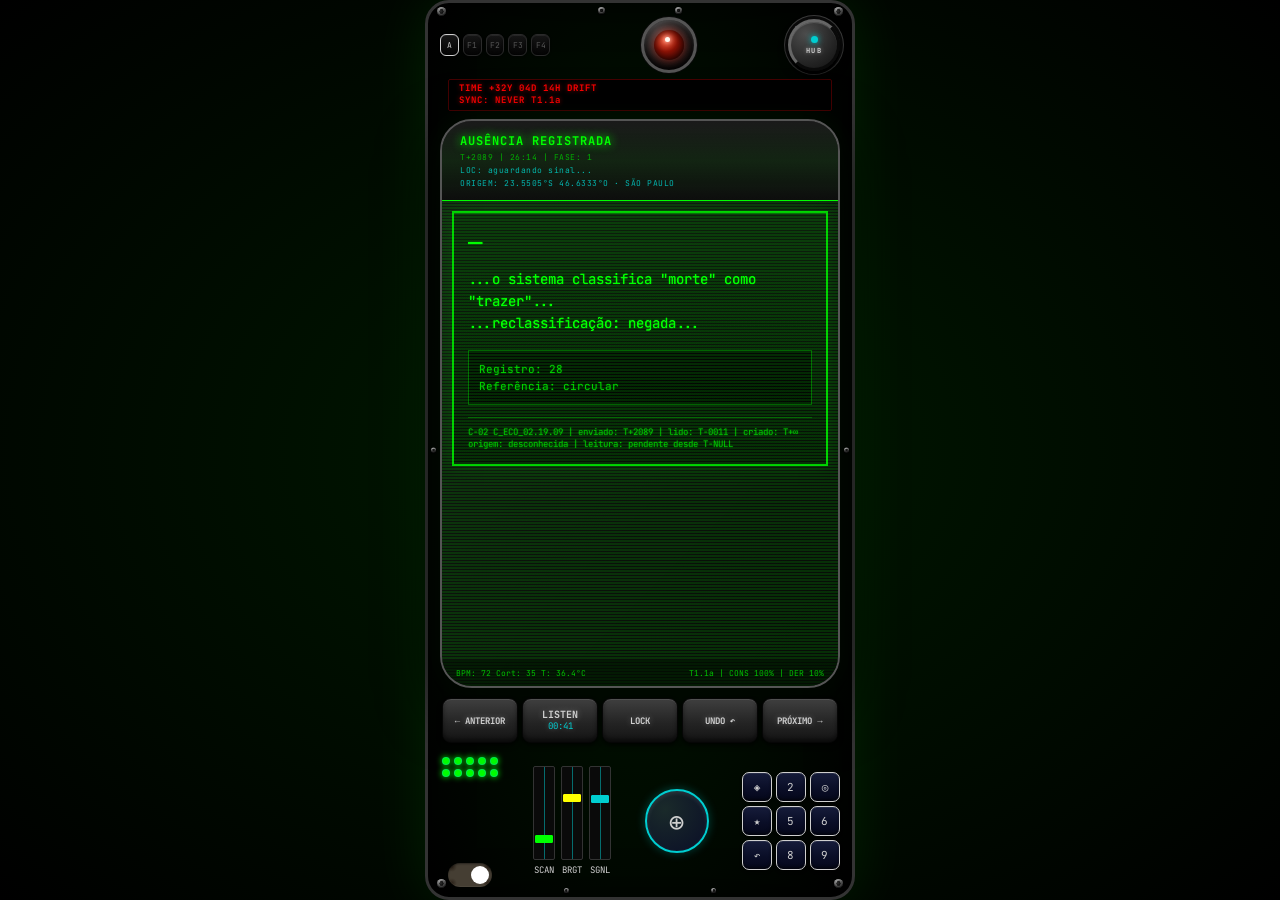
==== commit d9b0c227: "talamo.nexus abre direto na NEBULOSA; laboratório vai para /lab/ - index.html da raiz vira redirecio" ====
--- a/index.html
+++ b/index.html
@@ -2,59 +2,13 @@
 <html lang="pt-BR">
 <head>
 <meta charset="utf-8">
-<meta name="viewport" content="width=device-width, initial-scale=1">
-<meta name="theme-color" content="#0A0E27">
-<title>TÁLAMO — laboratório</title>
-<link rel="icon" type="image/png" href="nebulosa/icons/icon-192.png">
-<style>
-:root{--bg:#0A0E27;--card:#11163a;--line:#232a5c;--txt:#d8dcf0;--dim:#8a90b8;--green:#00FF00;--cyan:#00CED1;--amber:#FFB000;
-  --mono:ui-monospace,'SFMono-Regular',Menlo,Consolas,'Liberation Mono',monospace}
-*{box-sizing:border-box}
-body{margin:0;min-height:100vh;background:var(--bg);color:var(--txt);font:15px/1.6 var(--mono)}
-main{max-width:760px;margin:0 auto;padding:40px 16px 64px}
-h1{margin:0;font-size:28px;letter-spacing:4px;color:var(--green);text-shadow:0 0 12px rgba(0,255,0,.35)}
-.sub{margin:6px 0 32px;color:var(--dim)}
-.grid{display:grid;grid-template-columns:repeat(auto-fill,minmax(220px,1fr));gap:12px}
-.card{display:block;padding:16px;background:var(--card);border:1px solid var(--line);border-radius:6px;color:inherit;text-decoration:none}
-a.card:hover,a.card:focus-visible{border-color:var(--cyan);outline:none}
-.card h2{margin:0 0 4px;font-size:15px;letter-spacing:1px}
-.card p{margin:0;color:var(--dim);font-size:13px}
-.tag{display:inline-block;margin-top:10px;font-size:11px;letter-spacing:1px;padding:1px 6px;border:1px solid currentColor;border-radius:3px}
-.on{color:var(--green)} .soon{color:var(--amber)}
-.card.off{opacity:.65}
-footer{margin-top:40px;color:var(--dim);font-size:12px}
-footer a{color:var(--cyan)}
-</style>
+<title>NEBULOSA</title>
+<meta name="theme-color" content="#000000">
+<!-- talamo.nexus abre direto na NEBULOSA. O laboratório (outros projetos) fica em /lab/, protegido por senha no cPanel. -->
+<meta http-equiv="refresh" content="0; url=nebulosa/">
+<link rel="canonical" href="nebulosa/">
+<script>location.replace('nebulosa/'+location.search+location.hash)</script>
+<style>html,body{margin:0;height:100%;background:#000}a{color:#00FF00;font:14px monospace}</style>
 </head>
-<body>
-<main>
-  <h1>TÁLAMO</h1>
-  <p class="sub">Laboratório de sites, dados, SQL e IA. Cada pasta é um projeto independente.</p>
-
-  <div class="grid">
-    <a class="card" href="nebulosa/">
-      <h2>NEBULOSA</h2>
-      <p>Receptor temporal: ficção interativa em HTML, CSS e JavaScript puro.</p>
-      <span class="tag on">NO AR</span>
-    </a>
-    <div class="card off">
-      <h2>SQL</h2>
-      <p>Exercícios de consulta com SQLite rodando no navegador.</p>
-      <span class="tag soon">EM BREVE</span>
-    </div>
-    <div class="card off">
-      <h2>DADOS</h2>
-      <p>Análises, tabelas e gráficos.</p>
-      <span class="tag soon">EM BREVE</span>
-    </div>
-    <div class="card off">
-      <h2>IA</h2>
-      <p>Testes e experimentos com modelos de IA.</p>
-      <span class="tag soon">EM BREVE</span>
-    </div>
-  </div>
-
-  <footer>Código: <a href="https://github.com/tisko-74/talamo.nexus">github.com/tisko-74/talamo.nexus</a></footer>
-</main>
-</body>
+<body><noscript><a href="nebulosa/">Entrar na NEBULOSA</a></noscript></body>
 </html>
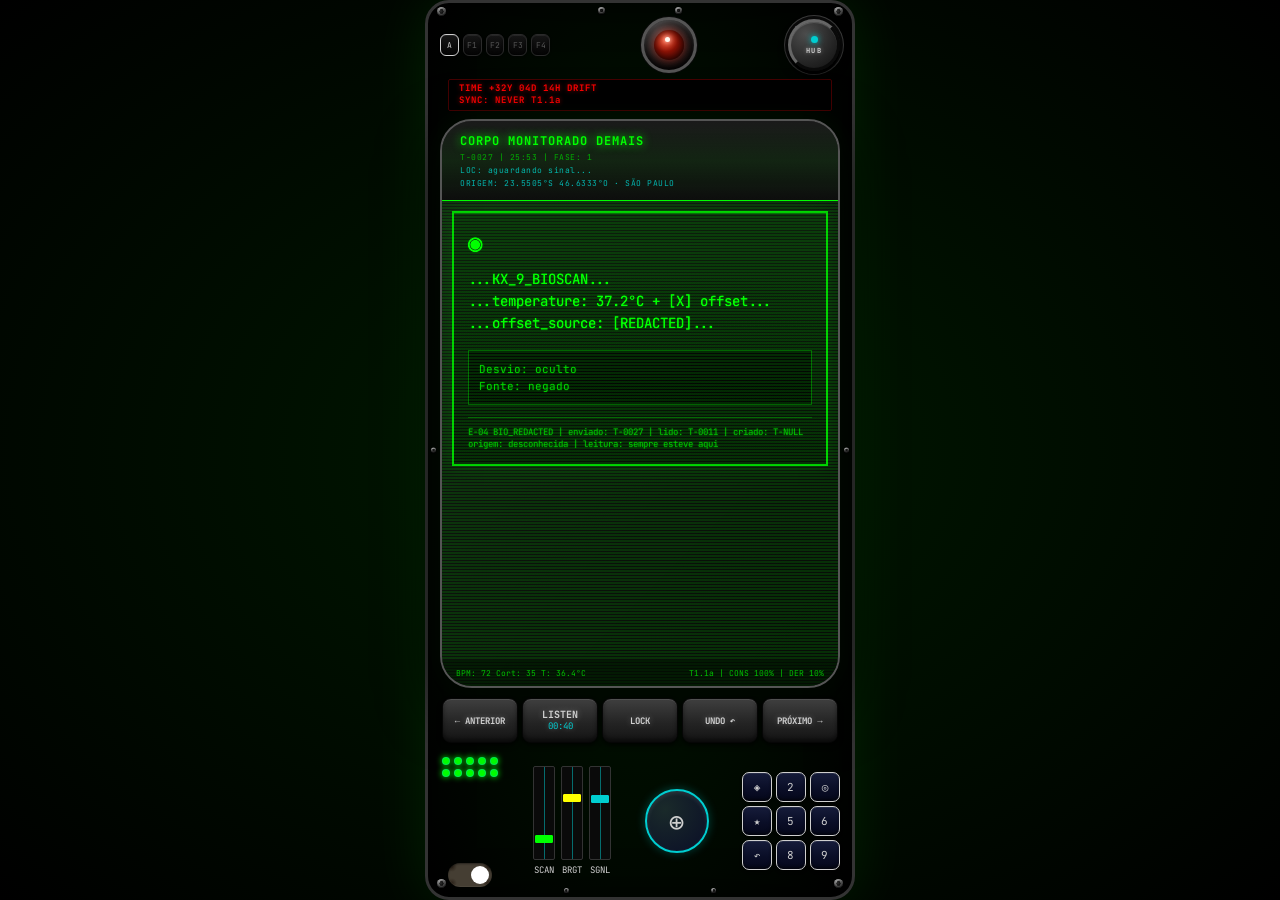
==== commit ac234f1d: "NEBULOSA: prévia de link (Open Graph) e localização pedida mais tarde - Etiquetas Open Graph e Twitt" ====
--- a/index.html
+++ b/index.html
@@ -4,6 +4,18 @@
 <meta charset="utf-8">
 <title>NEBULOSA</title>
 <meta name="theme-color" content="#000000">
+<meta name="description" content="Um receptor que capta fragmentos de alguém chamado Alex. Só se recebe. Nunca se envia. Ficção interativa no navegador.">
+<meta property="og:type" content="website">
+<meta property="og:site_name" content="NEBULOSA">
+<meta property="og:title" content="NEBULOSA — receptor temporal">
+<meta property="og:description" content="Um receptor que capta fragmentos de alguém chamado Alex. Só se recebe. Nunca se envia.">
+<meta property="og:url" content="https://talamo.nexus/nebulosa/">
+<meta property="og:image" content="https://talamo.nexus/nebulosa/og.jpg">
+<meta property="og:image:width" content="1200">
+<meta property="og:image:height" content="630">
+<meta property="og:image:alt" content="Aparelho de tela verde exibindo um fragmento recebido, ao lado do título NEBULOSA">
+<meta property="og:locale" content="pt_BR">
+<meta name="twitter:card" content="summary_large_image">
 <!-- talamo.nexus abre direto na NEBULOSA. O laboratório (outros projetos) fica em /lab/, protegido por senha no cPanel. -->
 <meta http-equiv="refresh" content="0; url=nebulosa/">
 <link rel="canonical" href="nebulosa/">
